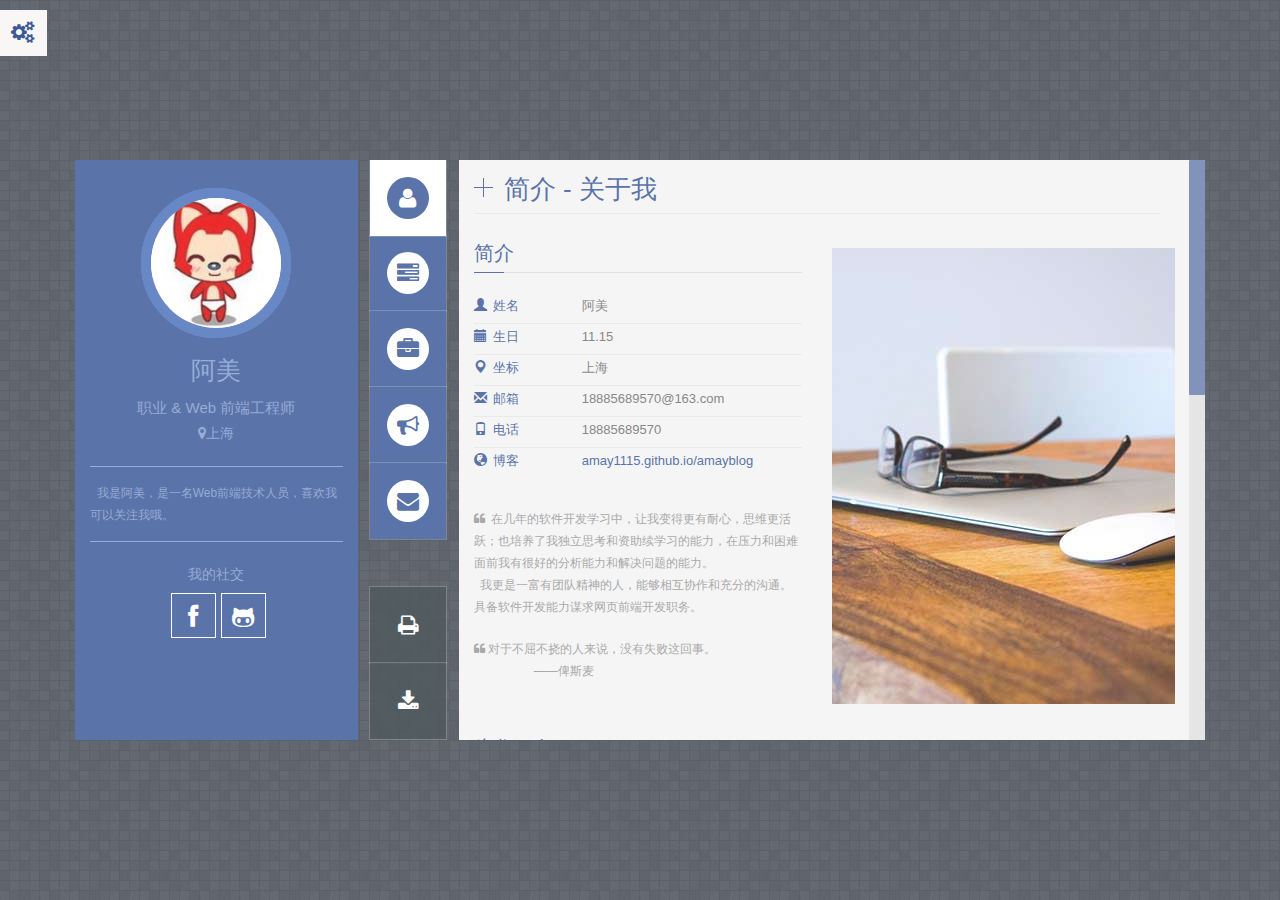
==== page-builder-2.html @ fb1d2859 "mm" ====
<!DOCTYPE html>
<!--[if lt IE 7]>      <html class="no-js lt-ie9 lt-ie8 lt-ie7"> <![endif]-->
<!--[if IE 7]>         <html class="no-js lt-ie9 lt-ie8"> <![endif]-->
<!--[if IE 8]>         <html class="no-js lt-ie9"> <![endif]-->
<!--[if gt IE 8]><!--> <html class="no-js"> <!--<![endif]-->
<head>

  <title>amay个人博客</title>
  <meta name="keywords" content="" />
  <meta name="description" content="个人博客" />
  <meta http-equiv="content-type" content="text/html; charset=utf-8"/>
  <meta http-equiv="X-UA-Compatible" content="IE=edge,chrome=1">
  <meta name="viewport" content="width=device-width, initial-scale=1, maximum-scale=1"/>
  
  <link  rel="stylesheet" type="text/css" href="css/bootstrap.min.css" />
  <link rel="stylesheet" type="text/css" href="css/font-awesome.min.css" />
  <link rel="stylesheet" type="text/css" href="css/animate.min.css" />
  <link rel="stylesheet" type="text/css" href="css/jquery.mCustomScrollbar.css" />
  <link rel="stylesheet" type="text/css" href="css/colors/DarkBlue.css" id="colors-style" />
  <link rel="stylesheet" type="text/css" href="css/switcher.css" />
  <link rel="stylesheet" type="text/css" href="css/main.css" />
  <link rel="stylesheet" type="text/css" href="css/prettyPhoto.css"/> 
 <!-- <link href='http://fonts.useso.com/css?family=Lato:300,400' rel='stylesheet' type='text/css'>-->
  <!--<link rel="shortcut icon" type="image/x-icon" href="images/favicon/favicon.ico">-->
        <!--[if IE 7]>
                <link rel="stylesheet" type="text/css" href="css/icons/font-awesome-ie7.min.css"/>
        <![endif]-->

        <style>

            @media only screen and (max-width : 1200px){
                .resp-vtabs ul.resp-tabs-list {
                    margin-left: 0 !important;
                }
            }

            @media only screen and (max-width : 991px){
                .resp-vtabs .resp-tabs-container {
                    margin-left: 13px;
                }
            }
			
			 @media only screen and (min-width : 800px) and (max-width : 991px){
                .resp-vtabs .resp-tabs-container {
					width:89%;
                }
            }

            @media only screen and (max-width : 800px){

                .widget-profil {
                    float: none !important;
                }
				.resp-vtabs .resp-tabs-container {
					width:100%;
                }
            }

            .widget-profil {
                float: left;
            }

            .resp-vtabs ul.resp-tabs-list {
                margin-left: 12px;
            }


        </style>

    </head>

    <body>

        <!--[if lt IE 7]>
                <p class="browsehappy">You are using an <strong>outdated</strong> browser. Please <a href="http://browsehappy.com/">upgrade your browser</a> to improve your experience.</p>
        <![endif]-->

        <!-- Laoding page -->
        <div id="preloader"><div id="spinner"></div></div>



        <!-- .slideshow -->
        <ul class="cb-slideshow" id="cb_slideshow" style="display:none">
            <li><span>Image 01</span><div></div></li>
            <li><span>Image 02</span><div></div></li>
            <li><span>Image 03</span><div></div></li>
            <li><span>Image 04</span><div></div></li>
            <li><span>Image 05</span><div></div></li>
            <li><span>Image 06</span><div></div></li>
        </ul> 
        <!-- /.slideshow --> 

        <!-- .wrapper --> 
        <div class="wrapper">

            <!--- .Content --> 
            <section class="tab-content">
                <div class="container">

                    <div class="row">

                        <div class="col-md-12">

                            <div class="row">   

                                <div class="col-md-3 widget-profil">

                                    <div class="row">

    <!-- Profile Image -->
    <div class="col-lg-12 col-md-12 col-sm-3 col-xs-12 ">
    	 
		 
                                
         <div class="image-holder one" id="pic_prof_1" style="display:block">
        
                <img class="head-image up circle" src="images/head/up.jpg" width="150" height="150" alt="" />
                <img class="head-image up-left circle" src="images/head/upleft.jpg" width="150" height="150" alt="" />
                <img class="head-image left circle" src="images/head/left.jpg" width="150" height="150" alt="" />
                <img class="head-image down-left circle" src="images/head/downleft.jpg" width="150" height="150" alt="" />
                <img class="head-image down circle" src="images/head/down.jpg" width="150" height="150" alt="" />
                <img class="head-image down-right circle" src="images/head/downright.jpg" width="150" height="150" alt="" />
                <img class="head-image right circle" src="images/head/right.jpg" width="150" height="150" alt="" />
                <img class="head-image up-right circle" src="images/head/upright.jpg" width="150" height="150" alt="" />
                <img class="head-image front circle" src="images/head/front.jpg" width="150" height="150" alt="" />
                
        </div>
        
        <!-- style for simple image profile -->		
   		<div class="circle-img" id="pic_prof_2" style="display:none"></div>
       
    
    </div>
    <!-- End Profile Image -->
  
    <div class="col-lg-12 col-md-12 col-sm-9 col-xs-12">
    
    
        <!-- Profile info -->
        <div id="profile_info">
            <h1 id="name" class="transition-02">阿美</h1>
            <h4 class="line">职业 &amp; Web 前端工程师</h4>
            <h6><span class="fa fa-map-marker"></span>上海</h6>
        </div>
        <!-- End Profile info -->  
    	
        
        <!-- Profile Description -->
        <div id="profile_desc">
            <p>
                &nbsp;&nbsp;我是阿美，是一名Web前端技术人员，喜欢我可以关注我哦。
            </p>
        </div>
        <!-- End Profile Description -->  
    	
        
        <!-- Name -->
         <div id="profile_social">
            <h6>我的社交</h6>
            <div class="t-center">
                <a href="#"><i class="fa fa-facebook"></i></a>
                <a href="https://github.com/Amay1115
    "><i class="fa fa-github-alt"></i></a>
            </div>
            <div class="clear"></div>
        </div>
        <!-- End Name -->  
      
    
    
    </div>
  
  </div>
</div>

<div class="col-md-9 flexy_content" style="padding-left: 0;padding-right: 0;">

    <!-- verticalTab menu -->
    <div id="verticalTab">
        
        <ul class="resp-tabs-list">
            <li class="tabs-profile hi-icon-wrap hi-icon-effect-5 hi-icon-effect-5a profile" data-tab-name="profile">           
                <span class="tite-list">关于我</span>
                <i class="fa fa-user icon_menu icon_menu_active"></i>
            </li>

            <li class="tabs-resume hi-icon-wrap hi-icon-effect-5 hi-icon-effect-5a" data-tab-name="resume"> 
                <span class="tite-list">简历</span>
                <i class="fa fa-tasks icon_menu"></i>
            </li>

            <li class="tabs-portfolio hi-icon-wrap hi-icon-effect-5 hi-icon-effect-5a" data-tab-name="portfolio"> 
                <span class="tite-list">作品集</span>
                <i class="fa fa-briefcase icon_menu"></i>
            </li>

            <li class="tabs-blog hi-icon-wrap hi-icon-effect-5 hi-icon-effect-5a" data-tab-name="blog">
                <span class="tite-list">博客</span>
                <i class="fa fa-bullhorn icon_menu"></i>
            </li>

            <li class="tabs-contact hi-icon-wrap hi-icon-effect-5 hi-icon-effect-5a" data-tab-name="contact" style="margin-bottom: 48px !important;"> 
                <span class="tite-list">联系我</span>
                <i class="fa fa-envelope icon_menu"></i> 
            </li>

            <a href="#" id="print"><i class="fa fa-print icon_print"></i> </a>
            <a href="#" id="downlowd"><i class="fa fa-download icon_print"></i> </a>
        </ul>
        <!-- /resp-tabs-list -->

         
         <!-- resp-tabs-container --> 
        <div class="resp-tabs-container">

            <!-- profile -->
            <div id="profile" class="content_2">
                <!-- .title -->
                <h1 class="h-bloc">简介 - 关于我</h1>

                <div class="row top-p">
                    <div class="col-md-6 profile-l">
                        
                        <!--About me-->
                        <div class="title_content">
                            <div class="text_content">简介</div>
                            <div class="clear"></div>
                        </div>

                           <ul class="about">

                            <li>
                                <i class="glyphicon glyphicon-user"></i>
                                <label>姓名</label>
                                <span class="value">阿美</span>
                                <div class="clear"></div>
                            </li>

                            <li>
                                <i class="glyphicon glyphicon-calendar"></i>
                                <label>生日</label>
                                <span class="value">11.15</span>
                                <div class="clear"></div>
                            </li>

                            <li> 
                                <i class="glyphicon glyphicon-map-marker"></i>
                                <label>坐标</label>
                                <span class="value">上海</span>
                                <div class="clear"></div>
                            </li>

                            <li>
                                <i class="glyphicon glyphicon-envelope"></i>
                                <label>邮箱</label>
                                <span class="value">18885689570@163.com</span>
                                <div class="clear"></div>
                            </li>

                            <li>
                                <i class="glyphicon glyphicon-phone"></i>
                                <label>电话</label>
                                <span class="value">18885689570</span>
                                <div class="clear"></div>
                            </li>

                            <li>
                                <i class="glyphicon glyphicon-globe"></i>
                                <label>博客</label>
                                <span class="value"><a href="https://amay1115.github.io/amayblog/" target="_blank">amay1115.github.io/amayblog</a></span>
                                <div class="clear"></div>
                            </li>

                        </ul>


                        <p style="margin-bottom:20px">
                            <i class="fa fa-quote-left"></i>       
                          &nbsp;在几年的软件开发学习中，让我变得更有耐心，思维更活跃；也培养了我独立思考和资助续学习的能力，在压力和困难面前我有很好的分析能力和解决问题的能力。<br/>&nbsp;&nbsp;我更是一富有团队精神的人，能够相互协作和充分的沟通。具备软件开发能力谋求网页前端开发职务。
                        </p>
                        
                         <p style="margin-bottom:20px">
                            <i class="fa fa-quote-left"></i>       
                            对于不屈不挠的人来说，没有失败这回事。<br/>
                            &nbsp;&nbsp;&nbsp;&nbsp;&nbsp;&nbsp;&nbsp;&nbsp;&nbsp;&nbsp;&nbsp;&nbsp;&nbsp;&nbsp;&nbsp;&nbsp;&nbsp;&nbsp;——俾斯麦

                        </p>

                    </div>
                    <!-- End left-wrap -->

                    <div class="col-md-6 profile-r">

                        <div class="cycle-slideshow">
                            <img src="images/img-profile/about_1.jpg" alt="" />
                            <img src="images/img-profile/about_2.png" alt="" />
                            <img src="images/img-profile/about_3.png" alt="" />
                        </div>

                    </div>

    </div>
    <div class="clear"></div>


    <div class="row" id="services">
        <div class="col-md-12">
            <div class="title_content">
                <div class="text_content">为您服务</div>
                <div class="clear"></div>
            </div>
    
    
            <div class="col-md-4 pack-service">
                <div class="service">
                    <div class="service-icon"><i class="fa fa-tag"></i></div>
                    <div class="service-detail">
                        <h6>网站建设</h6>
                        <p>如果你有这方面的需求，可以联系我做外包，包括以下方面：<br/>网站制作<br/>根据需求，对网站前端进行修改和优化，或者响应式处理<br/>企业网站建设及二次开发
                        <br/>对于网站建设项目，我也有一些同行朋友可以推荐，欢迎咨询</p>
                    </div>
                </div>
            </div>
            <div class="col-md-4 pack-service">
                <div class="service">
                    <div class="service-icon"><i class="fa fa-cogs"></i></div>
                    <div class="service-detail">
                        <h6>平面设计</h6>
                        <p>如果你有这方面的需求，可以联系我做外包，包括以下方面：
                            <br/>创意、构图、色彩<br/>海报设计、标志设计、VI设计、包装设计、书籍设计、网页设计、界面设计、字体设计等
                            <br/>对于平面设计，我也有一些同行朋友可以推荐，欢迎咨询</p>
                        </p>
                    </div>
                </div>
            </div>
            <div class="col-md-4 pack-service">
                <div class="service">
                    <div class="service-icon"><i class="fa fa-arrows-alt"></i></div>
                    <div class="service-detail">
                        <h6>UI设计</h6>
                        <p>如果你有这方面的需求，可以联系我做外包，包括以下方面：
                            <br/>简单的WEB端界面交互设计
                            <br/>这个只会一点啦，但是
                            <br/>对于UI设计，我也有一些同行朋友可以推荐，欢迎咨询
                        </p>
                    </div>
                </div>
            </div>
         </div> 
    </div><!-- End Services -->


    <div class="clear"></div>
    <div class="border-list"></div>
	
    <div class="row">
       <div class="col-md-12">
        <div class="bottom-p">
            <div class="title_content">
                <div class="text_content">我的开发之路</div>
                <div class="clear"></div>
            </div>
    
            <div class="panel-group" id="accordion">
                <div class="panel panel-default">
                    <div class="panel-heading">
                        <h4 class="panel-title">
                            <a data-toggle="collapse" data-parent="#accordion" href="#collapseOne" class="collapse_tabs">
                                经验总结 
                                <i class="glyphicon glyphicon-chevron-up" style="float: right;font-size: 13px;"></i>
                            </a>
                        </h4>
                    </div>
                    <div id="collapseOne" class="panel-collapse collapse in">
                        <div class="panel-body">
                            <i class="fa fa-quote-left"></i> &nbsp;1、学历。“学历代表过去、能力代表现在、学习力代表未来。”其实这是一个来自国外教育领域的一个研究果。相信工作过几年、十几年的朋友对这个道理有些体会吧。但我相信这一点也很重要：“重要的道理明白太晚将抱憾终生！”<br/>
                            &nbsp;&nbsp;2、看书。书籍是人类进步的阶梯，对软件开发人员尤其如此。书籍是学习知识的最有效途径，不要过多地指望在工作中能遇到“世外高人”，并不厌其烦地教你。对于花钱买书，我个人经验是：千万别买国内那帮人出的书！我买的那些家伙出的书，!%全部后悔了，无一本例外。更气愤的是，这些书在二手市场的地摊上都很难卖掉。“拥有书籍并不表示拥有知识；拥有知识并不表示拥有技能；拥有技能并不表示拥有文化；拥有文化并不表示拥有智慧。”只有将书本变成的自己智慧，才算是真正拥有了它。<br/>
                            &nbsp;&nbsp;3、注意细节。刚开始工作的时候老是喜欢用拼音命名，觉得很方便，直到有一天我的项目出错了，我才意识到不规范命名的后果由多严重。后来老大告诉我，不要小看这些细节，虽然都是习惯，为什么不养成一个好的习惯呢。这个就不举例子了，相信前端人员能懂得。
                        </div>
                    </div>
                </div>
             
            </div>
    
        </div>
       </div>
    </div>
    <div class="clear"></div>
</div>
<!-- End .profile -->

<!-- .resume -->
<div id="resume" class="content_2">
    <!-- .title -->
    <h1 class="h-bloc">简历 - 个人信息</h1> 

    <div class="row">

        <!-- .resume-right -->
        <div class="col-md-6">

            <!-- .title_content -->
            <div class="title_content" style="float: none;">
                <div class="text_content">设计技能</div>
                <div class="clear"></div>
            </div>
            <!-- /.title_content -->
            
            <div class="skills">
                <!-- .skillbar -->
                <div class="skillbar clearfix" data-percent="95%">
                    <div class="skillbar-title"><span>Photoshop</span></div>
                    <div class="skillbar-bar"></div>
                    <div class="skill-bar-percent">95%</div>
                </div>
        
                <!-- /.skillbar -->
                
                <!-- .skillbar -->
                <div class="skillbar clearfix" data-percent="50%">
                    <div class="skillbar-title"><span>Illustrateur</span></div>
                    <div class="skillbar-bar"></div>
                    <div class="skill-bar-percent">50%</div>
                </div>
                <!-- /.skillbar -->
                
                <!-- .skillbar -->
                <div class="skillbar clearfix" data-percent="65%">
                    <div class="skillbar-title"><span>Indesign</span></div>
                    <div class="skillbar-bar"></div>
                    <div class="skill-bar-percent">65%</div>
                </div>
                <!-- /.skillbar -->
                
                <!-- .skillbar -->
                <div class="skillbar clearfix" data-percent="35%">
                    <div class="skillbar-title"><span>Flash</span></div>
                    <div class="skillbar-bar"></div>
                    <div class="skill-bar-percent">35%</div>
                </div>
                <!-- /.skillbar -->
            </div>
            
            
            <!-- .title_content -->
            <div class="title_content" style="float: none;">
                <div class="text_content">编程技能</div>
                <div class="clear"></div>
            </div>
            <!-- /.title_content -->
            
            <div class="skills">
                <!-- .skillbar -->
                <div class="skillbar clearfix" data-percent="85%">
                    <div class="skillbar-title"><span>html+css</span></div>
                    <div class="skillbar-bar"></div>
                    <div class="skill-bar-percent">85%</div>
                </div>
                <!-- /.skillbar -->
                
                <!-- .skillbar -->
                <div class="skillbar clearfix" data-percent="55%">
                    <div class="skillbar-title"><span>js+jq+ajax</span></div>
                    <div class="skillbar-bar"></div>
                    <div class="skill-bar-percent">55%</div>
                </div>
                <!-- /.skillbar -->
                
                <!-- .skillbar -->
                <div class="skillbar clearfix" data-percent="60%">
                    <div class="skillbar-title"><span>html5+css3</span></div>
                    <div class="skillbar-bar"></div>
                    <div class="skill-bar-percent">60%</div>
                </div>
                <!-- /.skillbar -->
                
                 <!-- .skillbar -->
                <div class="skillbar clearfix" data-percent="35%">
                    <div class="skillbar-title"><span>angularjs</span></div>
                    <div class="skillbar-bar"></div>
                    <div class="skill-bar-percent">35%</div>
                </div>
                <!-- /.skillbar --> 
                
                <!-- .skillbar -->
                <div class="skillbar clearfix" data-percent="35%">
                    <div class="skillbar-title"><span>bootstrap</span></div>
                    <div class="skillbar-bar"></div>
                    <div class="skill-bar-percent">35%</div>
                </div>
                <!-- /.skillbar --> 
                
                <!-- .skillbar -->
                <div class="skillbar clearfix" data-percent="35%">
                    <div class="skillbar-title"><span>jquery mobile</span></div>
                    <div class="skillbar-bar"></div>
                    <div class="skill-bar-percent">35%</div>
                </div>
                <!-- /.skillbar --> 
            </div>
            
             
            <!-- .title_content -->
            <div class="title_content" style="float: none;">
                <div class="text_content">办公技能</div>
                <div class="clear"></div>
            </div>
            <!-- /.title_content -->
                
            <div class="skills">       
                <!-- .skillbar -->
                <div class="skillbar clearfix" data-percent="85%">
                    <div class="skillbar-title"><span>MS Excel</span></div>
                    <div class="skillbar-bar"></div>
                    <div class="skill-bar-percent">85%</div>
                </div>
                <!-- /.skillbar -->
                
                <!-- .skillbar -->
                <div class="skillbar clearfix " data-percent="95%">
                    <div class="skillbar-title"><span>MS Word</span></div>
                    <div class="skillbar-bar"></div>
                    <div class="skill-bar-percent">95%</div>
                </div>
                <!-- /.skillbar -->
                
                <!-- .skillbar -->
                <div class="skillbar clearfix " data-percent="60%">
                    <div class="skillbar-title"><span>Powerpoint</span></div>
                    <div class="skillbar-bar"></div>
                    <div class="skill-bar-percent">60%</div>
                </div>
                <!-- /.skillbar -->
                
                <!-- .skillbar -->
                <div class="skillbar clearfix " data-percent="40%">
                    <div class="skillbar-title"><span>SharePoint</span></div>
                    <div class="skillbar-bar"></div>
                    <div class="skill-bar-percent">40%</div>
                </div>
                <!-- /.skillbar -->   
            </div>
            
            
            <!-- .title_content -->
            <div class="title_content" style="float: none;">
                <div class="text_content">兴趣爱好</div>
                <div class="clear"></div>
            </div>
            <!-- /.title_content -->
            
            <div class="skills">
                <!-- .skillbar -->
                <div class="skillbar clearfix" data-percent="60%">
                    <div class="skillbar-title"><span>Music</span></div>
                    <div class="skillbar-bar"></div>
                    <div class="skill-bar-percent">60%</div>
                </div>
                <!-- /.skillbar -->
                
                <!-- .skillbar -->
                <div class="skillbar clearfix " data-percent="95%">
                    <div class="skillbar-title"><span>Sport</span></div>
                    <div class="skillbar-bar"></div>
                    <div class="skill-bar-percent">95%</div>
                </div>
                <!-- /.skillbar -->
                
                <!-- .skillbar -->
                <div class="skillbar clearfix " data-percent="85%">
                    <div class="skillbar-title"><span>Reading</span></div>
                    <div class="skillbar-bar"></div>
                    <div class="skill-bar-percent">85%</div>
                </div>
                <!-- /.skillbar -->
                
                <!-- .skillbar -->
                <div class="skillbar clearfix " data-percent="70%">
                    <div class="skillbar-title"><span>Travelling</span></div>
                    <div class="skillbar-bar"></div>
                    <div class="skill-bar-percent">70%</div>
                </div>
                <!-- /.skillbar -->
            </div>
            
            
            <!-- .title_content -->
            <div class="title_content" style="float: none;">
                <div class="text_content">语言技能</div>
                <div class="clear"></div>
            </div>
            <!-- /.title_content -->
            
            <div class="skills">
                <!-- .skillbar -->
                <div class="skillbar clearfix" data-percent="35%">
                    <div class="skillbar-title"><span>English</span></div>
                    <div class="skillbar-bar"></div>
                    <div class="skill-bar-percent">35%</div>
                </div>
                <!-- /.skillbar -->
            </div>
            
            
            <!-- .title_content -->
            <div class="title_content" style="float: none;">
                <div class="text_content">我的简历</div>
                <div class="clear"></div>
            </div>
            <!-- /.title_content -->
            
            <!-- .download_resume -->
            <a class="download" style="margin:0;float: left;" href="#">
                <span data-hover="下载我的简历"><i class="glyphicon glyphicon-download-alt"></i> 下载我的简历</span>
            </a>
            <!-- /.download_resume -->

    </div>
    <!-- /.resume-right -->
     
     
     
     <!-- .resume-left -->

    <div class="col-md-6 resume-left">    
        <!-- .title_content -->
        <div class="title_content" style="margin-bottom:5px">
            <div class="text_content">经验</div>
            <div class="clear"></div>
        </div>
        <!-- /.title_content -->
        
        <!-- .attributes -->
        <ul class="attributes">
            <li class="first">
                <h5>Web前端开发 <span class="duration"><i class="fa fa-calendar color"></i> 2015.1 - 2016.3</span></h5>
                <h6><span class="fa fa-briefcase"></span><a href="http://www.ycczxy.com/"> 重庆优纯旅游</a></h6>
                <p>主要负责网页的设计与开发，并在公司期间建立工作小组，加快了公司项目的进程，为公司创造了不错的业绩。</p>
            </li>
            <li>
                <h5>Web前端开发<span class="duration"><i class="fa fa-calendar color"></i> 2016.3 -   至今</span></h5>
                <h6><span class="fa fa-briefcase"></span> <a href="www.effice.com">爱办公</a></h6>
                <p>爱办公是易勤旗下公司，主要自主研发、制造运营、空间规划、销售服务为一体，打造用户体验一流的办公形态产品，用户体验设计和办公空间规划<br/>主要负责网站前端开发以及代码迭代</p>
            </li>

        </ul>
        <!-- /.attributes -->
        <br>
        
        <!-- .title_content -->
        <!--<div class="title_content">
            <div class="text_content">教育</div>
            <div class="clear"></div>
        </div>-->
        <!-- /.title_content -->
        
        <!-- .attributes -->
        <!--<ul class="attributes">
            <li class="first">
                <h5>本科 <span class="duration"><i class="fa fa-calendar color"></i> 2011 - 2013</span></h5>
                <h6><span class="fa fa-book"></span> 重庆</h6>
                <p>、</p>
            </li>
        </ul>-->
        <!-- /.attributes -->
        <br>  
        
        
          <!-- .title_content -->
        <div class="title_content">
            <div class="text_content">其他</div>
            <div class="clear"></div>
        </div>
        <!-- /.title_content -->
        
        <!-- .attributes -->
        <!--<ul class="attributes">
            <li class="first">
                <h5>Graphic &amp; Art Direction <span class="duration"><i class="fa fa-calendar color"></i> 2013 - 2014</span></h5>
                <h6><span class="fa fa-trophy"></span> Name of Institute</h6>
                <p>Emi Phasellus congue auctor risuspon, eget males. Pellentes que un imperdiet, odio quis orn sollicitud. Sed vitae lectus elementum mauris.</p>
            </li>
            <li>
                <h5>Design &amp; Art Direction <span class="duration"><i class="fa fa-calendar color"></i> 2012 - 2013</span></h5>
                <h6><span class="fa fa-trophy"></span> Name of Institute</h6>
                <p>Emi Phasellus congue auctor risuspon, eget males. Pellentes que un imperdiet, odio quis orn sollicitud. Sed vitae lectus elementum mauris.</p>
            </li>
  
        </ul>-->
        <!-- /.attributes -->
        <br>  
        
    </div>
    <!-- /.resume-left -->
</div>

<div style="clear: both"></div>  
  
  
<!-- client reference -->
<div class="row">
    <div class="col-md-12">   
    
<div class="reference clearfix"> 
            
         <!-- .title_content -->
        <div class="title_content" style="margin-bottom:5px">
            <!-- <div class="text_content">Client reference</div> -->
            <div class="clear"></div>
        </div>
        <!-- /.title_content -->
        
        </div>
     </div>
       
     <div style="clear: both"></div>   
</div>

</div>
<!-- End .resume -->

<!-- .portfolio -->
<div id="portfolio" class="content_2">
    
    <!-- .title -->
    <h1 class="h-bloc">作品集 - 我的作品</h1>

    <!-- .container-portfolio -->
    <div class="container-portfolio">

        <!-- #filters -->
        <ul id="filters" class="clearfix">
            <li><span class="filter active" data-filter="catWeb catGraphic catMotion logo">全部</span></li>
            <!-- <li><span class="filter" data-filter="catWeb">网站制作</span></li>
            <li><span class="filter" data-filter="catGraphic">平面设计</span></li>
            <li><span class="filter" data-filter="catMotion">UI设计</span></li>
            <li><span class="filter" data-filter="logo">标识</span></li> -->
        </ul>
        <!-- /#filters -->

        <!-- #portfoliolist -->
        <div id="portfoliolist">

            <!-- .portfolio -->
            <div class="portfolio logo" data-cat="logo">    
                <!-- .portfolio-wrapper -->
                <div class="portfolio-wrapper">     
                    <a href="images/portfolio/1_1.png" rel="portfolio" title="在校时接的一些活">

                        <img src="images/portfolio/1.png" alt=""/>
                        <div class="label">
                            <div class="label-text">
                                <a class="text-title" href="#">茶</a>
                                <span class="text-category">2014.1-2014.3</span>
                                
                            </div>
                            <div class="label-bg"></div>
                        </div>
                    </a>
                </div>
                <!-- /.portfolio-wrapper -->
            </div>      
            <!-- /.portfolio -->



            <!-- .portfolio -->
            <div class="portfolio catWeb" data-cat="catWeb">
                <!-- .portfolio-wrapper -->
                <div class="portfolio-wrapper">         
                    <a href="images/portfolio/2_1.jpg" rel="portfolio" title="中国文化之旅">
                        <img src="images/portfolio/2.jpg" alt="Sonor's Design" />
                        <div class="label">
                            <div class="label-text">
                                <a class="text-title" href="https://amay1115.github.io/culture/">中国文化之旅</a>
                                <span class="text-category">2014.3-2014.3</span>
                            </div>
                            <div class="label-bg"></div>
                        </div>
                    </a>
                </div>
                <!-- /.portfolio-wrapper -->
            </div>              
            <!-- /.portfolio -->

            <!-- .portfolio -->
            <div class="portfolio catWeb" data-cat="catWeb">
                <!-- .portfolio-wrapper -->
                <div class="portfolio-wrapper">         
                    <a href="images/portfolio/4_1.png" rel="portfolio" title="人力资源">
                        <img src="images/portfolio/4.png" alt="Sonor's Design" />
                        <div class="label">
                            <div class="label-text">
                                <a class="text-title" href="https://amay1115.github.io/huixiepc/
">人力资源</a>
                                <span class="text-category">2014.8-2015.1</span>
                            </div>
                            <div class="label-bg"></div>
                        </div>
                    </a>
                </div>
                <!-- /.portfolio-wrapper -->
            </div>              
            <!-- /.portfolio -->
            
            <!-- .portfolio -->
            <div class="portfolio catWeb" data-cat="catWeb">
                <!-- .portfolio-wrapper -->
                <div class="portfolio-wrapper">         
                    <a href="images/portfolio/3.png" rel="portfolio" title="重庆优纯旅游">
                        <img src="images/portfolio/3_1.png" alt="Sonor's Design" />
                        <div class="label">
                            <div class="label-text">
                                <a class="text-title" href="http://www.ycczxy.com/">优纯旅游</a>
                                <span class="text-category">2015.1-2016.3</span>
                            </div>
                            <div class="label-bg"></div>
                        </div>
                    </a>
                </div>
                <!-- /.portfolio-wrapper -->
            </div>              
            <!-- /.portfolio -->

            
            
            <!-- .portfolio -->
            <div class="portfolio catWeb" data-cat="catWeb">
                <!-- .portfolio-wrapper -->
                <div class="portfolio-wrapper">         
                    <a href="images/portfolio/5_1.gif" rel="portfolio" title="404动画">
                        <img src="images/portfolio/5.png" alt="Sonor's Design" />
                        <div class="label">
                            <div class="label-text">
                                <a class="text-title" href="http://www.17sucai.com/pins/demoshow/19370">404动画</a>
                                <span class="text-category">2016.3</span>
                            </div>
                            <div class="label-bg"></div>
                        </div>
                    </a>
                </div>
                <!-- /.portfolio-wrapper -->
            </div>              
            <!-- /.portfolio -->

            <!-- .portfolio -->
            <div class="portfolio catWeb" data-cat="catWeb">
                <!-- .portfolio-wrapper -->
                <div class="portfolio-wrapper">         
                    <a href="images/portfolio/6_1.png" rel="portfolio" title="404动画">
                        <img src="images/portfolio/6.png" alt="Sonor's Design" />
                        <div class="label">
                            <div class="label-text">
                                <a class="text-title" href="www.effice.com">爱办公</a>
                                <span class="text-category">2016.3-2016.10</span>
                            </div>
                            <div class="label-bg"></div>
                        </div>
                    </a>
                </div>
                <!-- /.portfolio-wrapper -->
            </div>              
            <!-- /.portfolio -->

            <div class="clear"></div>

        </div>
        <!-- #portfoliolist -->
    </div>
    <!-- /.container-portfolio -->
</div>
<!-- End .portfolio -->

<!-- .blog -->
<div id="blog" class="content_2">
    <h1 class="h-bloc">博客 - 快节奏慢生活</h1><br> 

        <div class="col-md-12">
            <div class="row">

                <!-- Page Blog -->
                <div class="col-md-12" id="blog_page">
                    <!-- start Page Blog -->
                    <section id="blog-page">

                        <!-- Post 1 --> 
                        <article id="post-1" class="blog-article">                    

                            <div class="col-md-12">

                                <div class="row">

                                    <div class="col-md-12 post_media">
                                        <div class="post-format-icon">
                                            <a href="#" class="item-date"><span class="fa fa-picture-o"></span></a>
                                        </div>
                                        <div class="media">
                                            <div class="he-wrap tpl2">
                                                <div id="carousel-1" class="carousel slide" data-ride="carousel">

                                                    <ol class="carousel-indicators">
                                                        <li data-target="#carousel-1" data-slide-to="0" class="active"></li>
                                                        <li data-target="#carousel-1" data-slide-to="1"></li>
                                                        <li data-target="#carousel-1" data-slide-to="2"></li>
                                                    </ol>

                                                    <div class="carousel-inner">

                                                        <div class="item active">
                                                            <img src="images/blog/blog-1.jpg" alt="" />
                                                            <div class="carousel-caption">
                                                                <h4>优雅，是一种岁月</h4>
                                                                <p>优雅的人，不会因为一点小事而大发雷霆，也不会对轻易对别人表现出厌恶的表情，更不会对弱者送上冷漠的表情，他们懂得尊重，和倾听，学会管理好自己的情绪，脸上带着微笑，欣赏带着阳光。一个优雅的人，一定是善良的，他们的心，如兰一样清香，优雅，是岁月沉淀下来的一种馨香。</p>
                                                            </div>
                                                        </div>


                                                        <div class="item">
                                                            <img src="images/blog/blog-2.jpg" alt="" />
                                                            <div class="carousel-caption">
                                                                <h4>笑看风雨</h4>
                                                                <p>半醉半醒日复日，花开花落年复年，珍惜瞬息万变的每一时刻，珍惜稍纵即逝的每一点情感，“让自己拥有一份淡淡的情愫，淡出一份情真意切的真情来，淡出一份坦然宁静的心境来，淡出一份淡泊名利的境界来，淡出一份绵延悠长的爱意来，淡出一份悠然自得生活来。”</p>
                                                            </div>
                                                        </div>

                                                        <div class="item">
                                                            <img src="images/blog/blog-3.jpg" alt="" />
                                                            <div class="carousel-caption">
                                                                <h4>淡然人生</h4>
                                                                <p>倚楼听风雨，淡看江湖路，这水与火相容的一个“淡”字，注定了不温不火是人生的一种至善至美的最高境界。心不动则不妄动，无欲而刚，淡泊方以明志，宁静才可致远，得失随缘，心无增减，从容而不急趋，自如而不窘迫，审慎而不狂躁，恬淡而不平庸。为人低调，做事高调，遇事潇洒，看世糊涂，懂得尊重，学会放弃，珍惜人生，尽职尽责。</p>
                                                            </div>
                                                        </div>

                                                    </div>

                                                    <a class="left carousel-control" href="#carousel-1" data-slide="prev">
                                                        <span class="glyphicon glyphicon-chevron-left"></span>
                                                    </a>

                                                    <a class="right carousel-control" href="#carousel-1" data-slide="next">
                                                        <span class="glyphicon glyphicon-chevron-right"></span>
                                                    </a>

                                                </div>
                                            </div>

                                        </div>
                                    </div>
                                </div>

                                <div class="row">
                                    <div class="col-md-12 post_content">
                                        <div class="content post_format_standart">
                                            <div class="top_c ">

                                                <div class="title_content">
                                                    <div class="text_content"><a href="#post-1" class="read_more">优雅，是一种岁月</a></div>
                                                    <div class="clear"></div>
                                                </div>

                                                <ul class="info">
                                                    <li><i class="glyphicon glyphicon-comment"></i> 2 评论</li>
                                                    <li><i class="glyphicon glyphicon-time"></i>2016.10.27</li>
                                                    <li><i class="glyphicon glyphicon-user"></i> mm</li>
                                                    <li><i class="glyphicon glyphicon-tag"></i> 优雅，岁月，淡然</li>
                                                </ul>

                                                <div class="blog-content">
                                                    <p><i class="fa fa-quote-left"></i> 优雅，是一种岁月，它是历经生命种种而呈现出的一种淡若不惊，褪去了少时的稚嫩，而呈现出的一种成熟的韵味。一个优雅的人，一定有着独特的魅力，和饱满的，恬淡而丰盈的灵魂。生活多了一份阳光，少了一些阴霾，懂得了一步一个脚印的踏实和安稳。在简单的外表下，少了浮华，多了一份厚重。一个优雅的人，定是一个大气而宽容的人，在这个浮躁的社会中，如一抹清风，让人心旷神怡，因为心中有山水，在何时何地，都会呈现出清秀的容颜，优雅而迷人的风采...</p></div>
                                            </div>
                                        </div>  

                                        <a href="#post-1" class="read_m pull-right">Read More <i class='glyphicon glyphicon-chevron-right'></i></a>

                                    </div>
                                </div>

                            </div>
                        </article>
                        <!-- End Post 1 -->

                        <div class="clear"></div>

                        <!-- Post 2 -->
                        <article id="post-2" class="blog-article">                    

                            <div class="col-md-12">

                                <div class="row">

                                    <div class="col-md-12 post_media">

                                        <div class="post-format-icon">
                                            <a href="#" class="item-date"><span class="fa fa-pencil"></span></a>
                                        </div>

                                    </div>
                                </div>

                                <div class="row">
                                    <div class="col-md-12 post_content">
                                        <div class="content post_format_standart">
                                            <div class="top_c ">

                                                <div class="title_content">
                                                    <div class="text_content"><a href="#post-2" class="read_more">浅谈web前端开发</a></div>
                                                    <div class="clear"></div>
                                                </div>

                                                <ul class="info">
                                                    <li><i class="glyphicon glyphicon-comment"></i> 2 评论</li>
                                                    <li><i class="glyphicon glyphicon-time"></i> 2016.10.28</li>
                                                    <li><i class="glyphicon glyphicon-user"></i> 地瓜</li>
                                                    <li><i class="glyphicon glyphicon-tag"></i> php, web design</li>
                                                </ul>

                                                <div class="blog-content">
                                                    <p><i class="fa fa-quote-left"></i> 有部分同学和朋友问到过我相关问题，利用周末我就浅浅地谈谈我对web前端开发的理解和体会，只能浅浅谈谈，高手请自动跳过本篇文章。毕竟我现在经验并不是很足，连工程师都算不上，更不用说大牛了。今天也不谈技术，技术很多人比我掌握得更好，也大同小异，但是每个人的理解体会是不一样的。</p></div>
                                            </div>
                                        </div>  

                                        <a href="#post-2" class="read_m pull-right">Read More <i class='glyphicon glyphicon-chevron-right'></i></a>

                                    </div>
                                </div>

                            </div>
                        </article>
                        <!-- End Post 2 -->

                        <div class="clear"></div>

                        <!-- Post 3 -->
                        <article id="post-3" class="blog-article">                    

                            <div class="col-md-12">

                                <div class="row">

                                    <div class="col-md-12 post_media">

                                        <div class="post-format-icon">
                                            <a href="#" class="item-date"><span class="fa fa-picture-o"></span></a>
                                        </div>

                                        <div class="media">
                                            <div class="he-wrap tpl2">
                                                <img src="images/blog/blog-4.jpg" class="img-hover" alt="" />
                                            </div>

                                        </div>
                                    </div>
                                </div>

                                <div class="row">
                                    <div class="col-md-12 post_content">
                                        <div class="content post_format_standart">
                                            <div class="top_c ">

                                                <div class="title_content">
                                                    <div class="text_content"><a href="#post-3" class="read_more">浅谈PHP发展前景及就业</a></div>
                                                    <div class="clear"></div>
                                                </div>

                                                <ul class="info">
                                                    <li><i class="glyphicon glyphicon-comment"></i> 2 评论</li>
                                                    <li><i class="glyphicon glyphicon-time"></i> 2016.10.28</li>
                                                    <li><i class="glyphicon glyphicon-user"></i> 余生</li>
                                                    <li><i class="glyphicon glyphicon-tag"></i> php, web design</li>
                                                </ul>

                                                <div class="blog-content">
                                                    <p><i class="fa fa-quote-left"></i> PHP发展前景好吗?这是很多想要学习PHP开发的朋友所关注的
                                                    问题。有的人会说：“IT一直以来都是PHP和.net的天下，PHP发
                                                    展前景远没有这两个好。”</p>
                                                </div>
                                            </div>
                                        </div>  

                                        <a href="#post-3" class="read_m pull-right">Read More <i class='glyphicon glyphicon-chevron-right'></i></a>

                                    </div>
                                </div>

                            </div>
                        </article>

                        <!-- End Post 3 -->

                    </section>

                    <!-- End Page Blog -->



            <!-- Page Blog - Post 1 -->
            <section id="post-1-page" class="content-post" style="display: none">
                <div class="row inner">

                    <div class="col-md-12" style="width: 100%;-webkit-box-sizing: border-box;-moz-box-sizing: border-box;box-sizing: border-box;float: left;background: rgba(255, 255, 255, 0.8);padding-bottom: 15px;padding-top: 15px;">

                        <article class="postPage">

                            <div class="col-md-12 post_media">
                                <div class="post-format-icon">
                                    <a href="#" class="item-date"><span class="fa fa-picture-o"></span></a>
                                </div>
                                <div class="media">
                                    <div class="he-wrap tpl2">
                                        <div id="carousel-2" class="carousel slide" data-ride="carousel">

                                            <ol class="carousel-indicators">
                                                <li data-target="#carousel-2" data-slide-to="0" class="active"></li>
                                                <li data-target="#carousel-2" data-slide-to="1"></li>
                                                <li data-target="#carousel-2" data-slide-to="2"></li>
                                            </ol>

                                            <div class="carousel-inner">

                                                <div class="item active">
                                                    <img src="images/blog/blog-1.jpg" alt="">
                                                    <div class="carousel-caption">
                                                        <h4>优雅，是一种岁月</h4>
                                                        <p>优雅的人，不会因为一点小事而大发雷霆，也不会对轻易对别人表现出厌恶的表情，更不会对弱者送上冷漠的表情，他们懂得尊重，和倾听，学会管理好自己的情绪，脸上带着微笑，欣赏带着阳光。一个优雅的人，一定是善良的，他们的心，如兰一样清香，优雅，是岁月沉淀下来的一种馨香。</p>
                                                    </div>
                                                </div>


                                                <div class="item">
                                                    <img src="images/blog/blog-2.jpg" alt="">
                                                    <div class="carousel-caption">
                                                        <h4>笑看风雨</h4>
                                                        <p>半醉半醒日复日，花开花落年复年，珍惜瞬息万变的每一时刻，珍惜稍纵即逝的每一点情感，“让自己拥有一份淡淡的情愫，淡出一份情真意切的真情来，淡出一份坦然宁静的心境来，淡出一份淡泊名利的境界来，淡出一份绵延悠长的爱意来，淡出一份悠然自得生活来。”</p>
                                                    </div>
                                                </div>

                                                <div class="item">
                                                    <img src="images/blog/blog-3.jpg" alt="">
                                                    <div class="carousel-caption">
                                                        <h4>淡然人生</h4>
                                                        <p>倚楼听风雨，淡看江湖路，这水与火相容的一个“淡”字，注定了不温不火是人生的一种至善至美的最高境界。心不动则不妄动，无欲而刚，淡泊方以明志，宁静才可致远，得失随缘，心无增减，从容而不急趋，自如而不窘迫，审慎而不狂躁，恬淡而不平庸。为人低调，做事高调，遇事潇洒，看世糊涂，懂得尊重，学会放弃，珍惜人生，尽职尽责。</p>
                                                    </div>
                                                </div>

                                            </div>

                                        </div>
                                    </div>

                                </div>
                            </div>


                            <div class="title_content">
                                <div class="text_content">Blog Post Gallery</div>
                                <div class="clear"></div>
                            </div>

                            <p class="caps">优雅，是一种岁月，它是历经生命种种而呈现出的一种淡若不惊，褪去了少时的稚嫩，而呈现出的一种成熟的韵味。一个优雅的人，一定有着独特的魅力，和饱满的，恬淡而丰盈的灵魂。生活多了一份阳光，少了一些阴霾，懂得了一步一个脚印的踏实和安稳。在简单的外表下，少了浮华，多了一份厚重。一个优雅的人，定是一个大气而宽容的人，在这个浮躁的社会中，如一抹清风，让人心旷神怡，因为心中有山水，在何时何地，都会呈现出清秀的容颜，优雅而迷人的风采。</p><br/>

                            <p class="capss">优雅不是不染铜臭的清高，也不是守着风花雪月独自吟唱，更不是用心修饰自己，时刻保持端襟正坐，让别人来欣赏的姿态，在我看来，优雅从来不是做给别人看的，真正的优雅，是修于内心，起于形色，表于外在。而这种外在，只是自己内心层次的一个体现，与他人无关。一个优雅的人。能够在平淡的生活中，很好的做自己，学会给予，并且有能力去给予，懂得感恩，心中有爱，知书达理，宽容善良就是优雅。</p><br/>

                            <p class="capss">优雅并非是与生惧来的，它是心灵和智慧的完美结合。一个人的优雅，是来自阅读，人生历练和生活的塑造，是自信，独立和高雅的象征，这种品质是来自对生命的领悟，和人生的沉淀和积累。它绝不是单指外表的美丽，是顺应生活不同状况而反映出来的一种内心的智慧。优雅的人，定是有一双感受美的眼睛，有一颗善良的心灵，是岁月塑造出灵魂深处的智慧，人生最珍贵的是历经生活的千回百转，仍能有一颗柔软善良的心。优雅，挥洒出一种浑然天成的风韵，是一种深邃的美。</p><br/>

                            <p class="capss">优雅与年龄也许有关，但更与自身的强大有关。一个优雅的人，一定是一个自律的人，无论外界有多大的诱惑，都不为之所动，懂得自恃和宽容，无论是在生活的困顿与挫折下，依然能保持窗明几净，清新淡雅。无论生活给予怎样的际遇，都能自我反省，温故而知新，懂得尊重和感恩，对朋友淡而无心机，对亲人温暖而宽厚，对他人，不鄙视，不疏离，教养不是谦逊，是与生散发的自信和修养，而优雅，是源于一种自爱，光阴深邃，只要你愿意。一定会优雅的变成自己喜欢的样子。</p><br/>

                            <p class="capss">优雅与相貌或许有关，但更与个人的内心的修养有关，一个没有思想的人，既使你画着最完美的妆容，也掩盖不了内心的丑陋，反而会让人觉得虚伪。一个优雅的人，一定是懂得自爱，自信有独立的人格，扎实的智慧，淡定的谈吐，干净的面容和一颗善良的心，美的不张扬，恰到好外。林肯说，三十岁的人，要为自己的相貌负责任，当一个人拥有优雅的内心，不论是外貌如何，都美得迷人，真正的美丽，是一种由外而内的气场，喜欢一个人，始于颜值，陷于才华，而忠于人品。</p><br/>

                            <p class="capss">一个优雅的人，懂得管好自己的嘴，无论何时何地都不夸夸其谈，更不到处炫耀，因为那是一种肤浅的表现，只能让人感到厌烦。美貌，可以是优先的入场券，却不会是永远的通行证，物质上的优厚是一种外在的优越感，而内心的丰盈才是永恒的美丽。一个真正优雅的。懂得优于别人，并不是高贵，而真正高贵是优于过去的自己，她们善于学习，懂得进取，优雅的人如沉香，散发着淡淡的清香，保持着精神上的温度和温暖，和独立的人格。这种优美的姿态，是个人的修为，也是上苍的恩赐。</p>

                            <div class="col-md-12 first">
                                <div class="info">
                                    <div>
                                        <span class="tag">#优雅</span>
                                        <span class="tag">#嘴</span>
                                        <span class="tag">#美丽</span>
                                    </div>


                                    <ul class="info-post">
                                        <li><i class="glyphicon glyphicon-comment"></i> 2 评论</li>
                                        <li><i class="glyphicon glyphicon-time"></i> 1016.10.27</li>
                                        <li><i class="glyphicon glyphicon-user"></i> mm</li>
                                        <li><i class="glyphicon glyphicon-tag"></i> 优雅，岁月，淡然</li>
                                    </ul>
                                </div>

                                <div class="clear"></div>      


                                <div class="about_author">
                                    <div class="title_content" style="margin-bottom:10px">
                                        <div class="text_content">BILL GATES</div>
                                        <div class="clear"></div>
                                    </div>

                                    <div class="clear"></div>

                                    <div class="prg_content">
                                        <img src="images/text.png" width="100" height="100" alt="img">

                                        <div class="text">
                                            Lorem ipsum dolor sit amet, consectetur
                                            adipiscing elit. Praesent condimentum sed elit
                                            vitae tristique. Aliquam erat volutpat. Nunc sit
                                            amet cursus libero. In fringilla egestas ornare.
                                        </div>

                                        <div class="nb_post" style="margin-top: 10px;">
                                            <b id="nb_post"> 15 posts</b> created by author
                                        </div>
                                    </div>

                                    <div class="clear"></div>
                                </div>

                                <div class="clear"></div>      


                                <div class="post_comments">

                                    <div class="title_content">
                                        <div class="text_content">2 评论</div>
                                        <div class="clear"></div>
                                    </div>

                                    <div class="clear"></div>

                                    <div class="comments">

                                        <div class="comment">
                                            <img src="images/text.png" width="100" height="100" alt="img" />
                                            <div class="text">
                                                <div class="name">地瓜 <a class="reply" href="#">回复</a></div>
                                                <div class="date">2016.10.28</div>
                                                因为面试的时候一定会被这些问题所挑战。如果支支吾吾说不清楚，要么是对自己未来不负责任，要么骨子里就是草根一族，习惯做什么都蜻蜓点水浅尝辄止，也难让人信服你进入这一行是一个权衡再三看起来合理的选择。
                                            </div>
                                            <div class="comment sub">
                                                <img src="images/text.png" width="100" height="100" alt="img" />
                                                <div class="text">
                                                    <div class="name">mm <a class="reply" href="#">回复</a></div>
                                                    <div class="date">2016.10.28</div>
                                                    职业的特殊性决定了我们需要跟后端工作者频繁的沟通。如果只顾页面实现，不考虑后台，写出来的页面也有一部分是废弃代码，在后台进行数据交互的时候用不了。还有一方面就是从招聘信息可以得知，现在几乎所有公司前端开发岗位都明确要求会后台语言，在实际工作中可能也要做客户端和服务器端之间的数据交互等。
                                                </div>
                                                <div class="clear"></div>
                                            </div>
                                            <div class="clear"></div>
                                        </div><!-- .comments -->


                                        <div class="comment">
                                            <img src="images/text.png" width="100" height="100" alt="img" />
                                            <div class="text">
                                                <div class="name">mm <a class="reply" href="#">回复</a></div>
                                                <div class="date">2016.10.29</div>
                                               还有一方面就是从招聘信息可以得知，现在几乎所有公司前端开发岗位都明确要求会后台语言，在实际工作中可能也要做客户端和服务器端之间的数据交互等。
                                            </div>
                                            <div class="clear"></div>
                                        </div><!-- .comments -->



                                    </div><!-- .post_comments -->

                                    <div class="clear"></div>      


                                    <div class="comment_form">

                                        <div class="title_content">
                                            <div class="text_content">留下您的评论</div>
                                            <div class="clear"></div>
                                        </div>


                                        <form method="post" id="comment_form">
                                            <p class="form-group" id="contact-name">
                                                <label for="name">姓名</label>
                                                <input type="text" name="name" class="form-control" id="inputSuccess" placeholder="姓名*...">
                                            </p>
                                            <p class="form-group" id="contact-email"> 
                                                <label for="email">邮箱</label>
                                                <input type="text" name="email" class="form-control" id="inputSuccess" placeholder="邮箱*...">
                                            </p>

                                            <p class="form-group" id="contact-message">
                                                <label for="message">留言</label>
                                                <textarea name="message" cols="88" rows="6" class="form-control" id="inputError" placeholder="畅所欲言*..."></textarea>
                                            </p>
                                            <input type="reset" name="reset" value="清空" class="reset">
                                            <!--<input type="submit" name="submit" value="Post Comment" class="submit">-->
                                            <button class="submit" data-toggle="modal" data-target=".bs-example-modal-sm">发表评论</button>
                                        </form>                        
                                        <div class="clear"></div>

                                    </div>
                                </div>



                                <div class="col-md-12"  style="margin-top: 20px;">
                                    <a href="#post-3" class="readmore" id="pagination"><i class="glyphicon glyphicon-chevron-right"></i></a>
                                    <a href="#post-1" class="readmore" id="pagination"><i class="glyphicon glyphicon-chevron-left"></i></a>
                                    <a href="#blog" class="readmore"><i class="glyphicon glyphicon-chevron-left"></i> 所有帖子</a>
                                </div>

                                <div class="clear"></div>

                        </article>
                    </div>
                    <div class="clear"></div>
                </div>
            </section>
            <!-- End Page Blog - Post 1 -->

            <!-- Page Blog - Post 2 -->
            <section id="post-2-page" class="content-post" style="display: none">
                <div class="row inner">

                    <div class="col-md-12" style="width: 100%;-webkit-box-sizing: border-box;-moz-box-sizing: border-box;box-sizing: border-box;float: left;background: rgba(255, 255, 255, 0.8);padding-bottom: 15px;padding-top: 15px;">

                        <article class="postPage">

                            <div class="col-md-12 post_media">

                                <div class="post-format-icon">
                                    <a href="#" class="item-date"><span class="fa fa-pencil"></span></a>
                                </div>

                            </div>

                            <div class="title_content">
                                <div class="text_content">浅谈web前端开发</div>
                                <div class="clear"></div>
                            </div>


                            <p class="capss">
                            我对前端开发的总体体会有三：<br/>

            &nbsp;&nbsp;第一：杂而难，难度甚至超过了一般的后台开发，如果有人觉得前端开发简单只能说明他还没有入门。<br/>

            &nbsp;&nbsp;第二：web前端开发正在向响应式和移动端方向大步迈进。<br/>

            &nbsp;&nbsp;第三：前端工程师其实就是编程技术人员，用一句话来形容“比UI设计懂技术，比技术人员更懂交互”，当然也有人说前端工程师是工程师中的设计师，是设计师中的工程师。既然是编程工作，那就不会做一辈子，毕竟太累。认真敲几年代码然后去卖水果吧，还望师弟师妹们来照顾我生意。</p><br/>

                            <p class="capss">前端开发工程师是一个比较新的职业，在国内乃至国际上开始受到重视的时间不超过几年。互联网进入2.0时代后，web开发技术得到了空前的发展，尤其是前端技术。近几年，随着用户对体验的要求越来越高，前端开发技术难度也越来越大。曾经设计和制作不分的职位也终于分为UI设计师和web前端开发工程师（前端开发师）两个职位，分别向艺术和技术的方向纵向发展。</p><br/>

                            <p class="capss">从技术体系上讲，前端开发师需要掌握和了解的东西非常多，有些大牛用庞杂来形容。</p><br/>

                            <p class="capss">几年前，还没有前端开发的时候我们叫做网页制作，主要内容都是静态的页面，用户也是以浏览为主，而现在发生了翻天覆地的变化，网页不再只是承载单一的文字和图片，各种富媒体让页面内容更加生动，更注重用户体验。</p><br/>

                            <div class="col-md-12 first">
                                <div class="info">
                                    <div>
                                        <span class="tag">#php</span>
                                        <span class="tag">#web</span>
                                        <span class="tag">#web design</span>
                                    </div>


                                    <ul class="info-post">
                                        <li><i class="glyphicon glyphicon-comment"></i> 2 评论</li>
                                        <li><i class="glyphicon glyphicon-time"></i> 2016.10.28</li>
                                        <li><i class="glyphicon glyphicon-user"></i> 地瓜</li>
                                        <li><i class="glyphicon glyphicon-tag"></i> php, web design</li>
                                    </ul>
                                </div>

                                <div class="clear"></div>      


                                <div class="about_author">
                                    <div class="title_content" style="margin-bottom:10px">
                                        <div class="text_content">BILL GATES</div>
                                        <div class="clear"></div>
                                    </div>

                                    <div class="clear"></div>


                                    <div class="prg_content">
                                        <img src="images/text.png" width="100" height="100" alt="img">

                                        <div class="text">
                                            Lorem ipsum dolor sit amet, consectetur
                                            adipiscing elit. Praesent condimentum sed elit
                                            vitae tristique. Aliquam erat volutpat. Nunc sit
                                            amet cursus libero. In fringilla egestas ornare.
                                        </div>

                                        <div class="nb_post" style="margin-top: 10px;">
                                            <b id="nb_post"> 15 posts</b> created by author
                                        </div>
                                    </div>

                                    <div class="clear"></div>
                                </div>

                                <div class="clear"></div>      


                                <div class="post_comments">

                                    <div class="title_content">
                                        <div class="text_content">2 评论</div>
                                        <div class="clear"></div>
                                    </div>

                                    <div class="clear"></div>

                                    <div class="comments">

                                        <div class="comment">
                                            <img src="images/text.png" width="100" height="100" alt="img" />
                                            <div class="text">
                                                <div class="name">地瓜 <a class="reply" href="#">回复</a></div>
                                                <div class="date">2016.10.28</div>
                                                因为面试的时候一定会被这些问题所挑战。如果支支吾吾说不清楚，要么是对自己未来不负责任，要么骨子里就是草根一族，习惯做什么都蜻蜓点水浅尝辄止，也难让人信服你进入这一行是一个权衡再三看起来合理的选择。
                                            </div>
                                            <div class="comment sub">
                                                <img src="images/text.png" width="100" height="100" alt="img" />
                                                <div class="text">
                                                    <div class="name">mm <a class="reply" href="#">回复</a></div>
                                                    <div class="date">2016.10.28</div>
                                                    职业的特殊性决定了我们需要跟后端工作者频繁的沟通。如果只顾页面实现，不考虑后台，写出来的页面也有一部分是废弃代码，在后台进行数据交互的时候用不了。还有一方面就是从招聘信息可以得知，现在几乎所有公司前端开发岗位都明确要求会后台语言，在实际工作中可能也要做客户端和服务器端之间的数据交互等。
                                                </div>
                                                <div class="clear"></div>
                                            </div>
                                            <div class="clear"></div>
                                        </div><!-- .comments -->


                                        <div class="comment">
                                            <img src="images/text.png" width="100" height="100" alt="img" />
                                            <div class="text">
                                                <div class="name">mm <a class="reply" href="#">回复</a></div>
                                                <div class="date">2016.10.29</div>
                                               还有一方面就是从招聘信息可以得知，现在几乎所有公司前端开发岗位都明确要求会后台语言，在实际工作中可能也要做客户端和服务器端之间的数据交互等。
                                            </div>
                                            <div class="clear"></div>
                                        </div><!-- .comments -->



                                    </div><!-- .post_comments -->

                                    <div class="clear"></div>      


                                    <div class="comment_form">

                                        <div class="title_content">
                                            <div class="text_content">留下您的评论</div>
                                            <div class="clear"></div>
                                        </div>


                                        <form method="post" id="comment_form">
                                            <p class="form-group" id="contact-name">
                                                <label for="name">姓名</label>
                                                <input type="text" name="name" class="form-control" id="inputSuccess" placeholder="姓名*...">
                                            </p>
                                            <p class="form-group" id="contact-email"> 
                                                <label for="email">邮箱</label>
                                                <input type="text" name="email" class="form-control" id="inputSuccess" placeholder="邮箱*...">
                                            </p>

                                            <p class="form-group" id="contact-message">
                                                <label for="message">留言</label>
                                                <textarea name="message" cols="88" rows="6" class="form-control" id="inputError" placeholder="畅所欲言*..."></textarea>
                                            </p>
                                            <input type="reset" name="reset" value="清空" class="reset">
                                            <!--<input type="submit" name="submit" value="Post Comment" class="submit">-->
                                            <button class="submit" data-toggle="modal" data-target=".bs-example-modal-sm">发表评论</button>
                                        </form>                        
                                        <div class="clear"></div>

                                    </div>
                                </div>



                                <div class="col-md-12"  style="margin-top: 20px;">
                                    <a href="#post-3" class="readmore" id="pagination"><i class="glyphicon glyphicon-chevron-right"></i></a>
                                    <a href="#post-1" class="readmore" id="pagination"><i class="glyphicon glyphicon-chevron-left"></i></a>
                                    <a href="#blog" class="readmore"><i class="glyphicon glyphicon-chevron-left"></i> 所有帖子</a>
                                </div>

                                <div class="clear"></div>

                        </article>
                    </div>
                    <div class="clear"></div>
                </div>
            </section>
            <!-- End Page Blog - Post 2 -->

            <!-- Page Blog - Post 3 -->
            <section id="post-3-page" class="content-post" style="display: none">
                <div class="row inner">

                    <div class="col-md-12" style="width: 100%;-webkit-box-sizing: border-box;-moz-box-sizing: border-box;box-sizing: border-box;float: left;background: rgba(255, 255, 255, 0.8);padding-bottom: 15px;padding-top: 15px;">

                        <article class="postPage">


                            <div class="col-md-12 post_media">

                                <div class="post-format-icon">
                                    <a href="#" class="item-date"><span class="fa fa-picture-o"></span></a>
                                </div>

                                <div class="media">
                                    <div class="he-wrap tpl2">
                                        <img src=" images/blog/blog-2.jpg" class="img-hover" alt="">
                                    </div>

                                </div>
                            </div>

                            <div class="title_content">
                                <div class="text_content">浅谈PHP发展前景及就业</div>
                                <div class="clear"></div>
                            </div>


                            <p class="caps">   PHP发展前景好吗?这是很多想要学习PHP开发的朋友所关注的
                             问题。有的人会说：“IT一直以来都是PHP和.net的天下，PHP发
                              展前景远没有这两个好。”</p><br/>

                            <p class="capss">在与其他同类编程语言的比较中，PHP具有开发速度快、运行
                            效率高、安全性好、可扩展性强、开源自由等特点。而回顾PHP近
                            10年来的发展过程，PHP的发展势头不可阻挡，必将成为未来web
                            开发领域的主流技术体系。</p><br/>

                            <p class="capss">其实我国的大中专院校里开设的有PHP相关专业，每年也有大量
                            的PHP专业学生毕业，但是为什么还存在这么大的人才缺口呢?据多
                            迪培训教育就业部负责人郑老师介绍，我国的PHP发展前景一片大好
                            ，学习PHP的人才自然也多，但是众所周知，我国大学课程设置都比
                            较落后，更新速度极慢，学生学到的都是几年前的技术，毕业之后根
                            本跟不上企业的需求。院校所供人才与企业需求之间存在有落差，当
                            然或出现断层。</p><br/>

                            <p class="capss">如此一来，PHP发展前景本身就好</p><br/>

                            <div class="col-md-12 first">
                                <div class="info">
                                    <div>
                                        <span class="tag">#php</span>
                                        <span class="tag">#web</span>
                                        <span class="tag">#web design</span>
                                    </div>


                                    <ul class="info-post">
                                        <li><i class="glyphicon glyphicon-comment"></i> 2 评论</li>
                                        <li><i class="glyphicon glyphicon-time"></i> 2016.10.28</li>
                                        <li><i class="glyphicon glyphicon-user"></i> 余生</li>
                                        <li><i class="glyphicon glyphicon-tag"></i> php, 前景</li>
                                    </ul>
                                </div>

                                <div class="clear"></div>      


                                <div class="about_author">
                                    <div class="title_content" style="margin-bottom:10px">
                                        <div class="text_content">BILL GATES</div>
                                        <div class="clear"></div>
                                    </div>

                                    <div class="clear"></div>


                                    <div class="prg_content">
                                        <img src=" images/text.png" width="100" height="100" alt="img">

                                        <div class="text">
                                            Lorem ipsum dolor sit amet, consectetur
                                            adipiscing elit. Praesent condimentum sed elit
                                            vitae tristique. Aliquam erat volutpat. Nunc sit
                                            amet cursus libero. In fringilla egestas ornare.
                                        </div>

                                        <div class="nb_post" style="margin-top: 10px;">
                                            <b id="nb_post"> 15 posts</b> created by author
                                        </div>
                                    </div>

                                    <div class="clear"></div>
                                </div>

                                <div class="clear"></div>      


                                <div class="post_comments">

                                    <div class="title_content">
                                        <div class="text_content">2 评论</div>
                                        <div class="clear"></div>
                                    </div>

                                    <div class="clear"></div>

                                    <div class="comments">

                                        <div class="comment">
                                            <img src="images/text.png" width="100" height="100" alt="img" />
                                            <div class="text">
                                                <div class="name">地瓜 <a class="reply" href="#">回复</a></div>
                                                <div class="date">2016.10.28</div>
                                                因为面试的时候一定会被这些问题所挑战。如果支支吾吾说不清楚，要么是对自己未来不负责任，要么骨子里就是草根一族，习惯做什么都蜻蜓点水浅尝辄止，也难让人信服你进入这一行是一个权衡再三看起来合理的选择。
                                            </div>
                                            <div class="comment sub">
                                                <img src="images/text.png" width="100" height="100" alt="img" />
                                                <div class="text">
                                                    <div class="name">mm <a class="reply" href="#">回复</a></div>
                                                    <div class="date">2016.10.28</div>
                                                    职业的特殊性决定了我们需要跟后端工作者频繁的沟通。如果只顾页面实现，不考虑后台，写出来的页面也有一部分是废弃代码，在后台进行数据交互的时候用不了。还有一方面就是从招聘信息可以得知，现在几乎所有公司前端开发岗位都明确要求会后台语言，在实际工作中可能也要做客户端和服务器端之间的数据交互等。
                                                </div>
                                                <div class="clear"></div>
                                            </div>
                                            <div class="clear"></div>
                                        </div><!-- .comments -->


                                        <div class="comment">
                                            <img src="images/text.png" width="100" height="100" alt="img" />
                                            <div class="text">
                                                <div class="name">mm <a class="reply" href="#">回复</a></div>
                                                <div class="date">2016.10.29</div>
                                               还有一方面就是从招聘信息可以得知，现在几乎所有公司前端开发岗位都明确要求会后台语言，在实际工作中可能也要做客户端和服务器端之间的数据交互等。
                                            </div>
                                            <div class="clear"></div>
                                        </div><!-- .comments -->



                                    </div><!-- .post_comments -->

                                    <div class="clear"></div>      


                                    <div class="comment_form">

                                        <div class="title_content">
                                            <div class="text_content">留下您的评论</div>
                                            <div class="clear"></div>
                                        </div>


                                        <form method="post" id="comment_form">
                                            <p class="form-group" id="contact-name">
                                                <label for="name">姓名</label>
                                                <input type="text" name="name" class="form-control" id="inputSuccess" placeholder="姓名*...">
                                            </p>
                                            <p class="form-group" id="contact-email"> 
                                                <label for="email">邮箱</label>
                                                <input type="text" name="email" class="form-control" id="inputSuccess" placeholder="邮箱*...">
                                            </p>

                                            <p class="form-group" id="contact-message">
                                                <label for="message">留言</label>
                                                <textarea name="message" cols="88" rows="6" class="form-control" id="inputError" placeholder="畅所欲言*..."></textarea>
                                            </p>
                                            <input type="reset" name="reset" value="清空" class="reset">
                                            <!--<input type="submit" name="submit" value="Post Comment" class="submit">-->
                                            <button class="submit" data-toggle="modal" data-target=".bs-example-modal-sm">发表评论</button>
                                        </form>                        
                                        <div class="clear"></div>

                                    </div>
                                </div>



                                <div class="col-md-12"  style="margin-top: 20px;">
                                    <a href="#post-3" class="readmore" id="pagination"><i class="glyphicon glyphicon-chevron-right"></i></a>
                                    <a href="#post-1" class="readmore" id="pagination"><i class="glyphicon glyphicon-chevron-left"></i></a>
                                    <a href="#blog" class="readmore"><i class="glyphicon glyphicon-chevron-left"></i> 所有帖子</a>
                                </div>

                                <div class="clear"></div>

                        </article>
                    </div>
                    <div class="clear"></div>
                </div>
            </section>
            <!-- End Page Blog - Post 3 -->


        </div>


        <div class="modal fade bs-example-modal-sm" tabindex="-1" role="dialog" aria-labelledby="mySmallModalLabel" aria-hidden="true">
            <div class="modal-dialog modal-sm">
                <div class="modal-content">
                    <div class="modal-header">
                        <button type="button" class="close" data-dismiss="modal" aria-hidden="true">&times;</button>
                        <h3 class="modal-title h3_modal" style="color: #fff !important;">评论内容</h3>
                    </div>
                    <div class="modal-body">
                        <p>1</p>
                        <p>2</p>
                    </div>
                    <div class="modal-footer">
                        <button type="button" class="btn btn-default" data-dismiss="modal">关闭</button>
                    </div>
                </div>
            </div>
        </div>

     </div>
  </div>
</div>
<!-- End .blog -->

<!-- .contact -->
<div id="contact" class="content_2">
                                                
   <h1 class="h-bloc">联系我</h1>


        <div class="row">

                <div class="col-lg-12">
                    <div id="map"></div>
                </div>  

                <div class="col-lg-12">
                    <div class="row" id="contact-user">
                        <div class="col-md-5">
                            <div class="contact-info">
                                <!--<h3 class="main-heading"><span>Contact info</span></h3>-->

                                <div class="title_content" style="float: none;">
                                    <div class="text_content">联系信息</div>
                                    <div class="clear"></div>
                                </div>

                                <ul>
                                    <li><span class="span-info"><i class="glyphicon glyphicon-map-marker"></i> 坐标:</span> 上海<br /><br /></li>
                                    <li><span class="span-info"><i class="glyphicon glyphicon-envelope"></i> 邮箱:</span> 18885689570@163.com</li>
                                    <li><span class="span-info"><i class="glyphicon glyphicon-phone"></i> Phone:</span> 18885689570</li>
                                    <li><span class="span-info"><i class="glyphicon glyphicon-globe"></i> 网站:</span> amay1115.github.io/amayblog</li>
                                </ul>
                            </div>
                            <!-- /Contact Info -->
                            <div class="clear"></div>

                            <!--<h3 class="main-heading" style="margin-left: 22px;"><span>Follow me</span></h3>-->

                            <div class="title_content tiltle_contacts" style="float: none;">
                                <div class="text_content">点击我</div>
                                <div class="clear"></div>
                            </div>

                        

                                <div id="profile_social">
                                    <div class="t-center">
                                        <a href="#"><i class="fa fa-facebook"></i></a>
                                        <a href="https://github.com/Amay1115
                                        "><i class="fa fa-github-alt"></i></a>
                                     </div>
                                    <div class="clear"></div>
                                </div>
                  


                        </div>

                        <div class="col-md-7">
                            <!-- Contact Form -->
                            <div class="title_content" style="float: none;">
                                <div class="text_content">保持联系</div>
                                <div class="clear"></div>
                            </div>

                            <div class="contact-form">
                                <!--<h3 class="main-heading"><span>Let's keep in touch</span></h3>-->



                                <div id="contact-status"></div>

                                <form action="#" id="contactform">
                                    <p class="form-group" id="contact-name">
                                        <label for="name">姓名</label>
                                        <input type="text" name="name" class="form-control name-contact" id="inputSuccess" placeholder="姓名..." />
                                    </p>
                                    <p class="form-group" id="contact-email"> 
                                        <label for="email">邮箱</label>
                                        <input type="text" name="email" class="form-control email-contact" id="inputSuccess" placeholder="邮箱..." />
                                    </p>

                                    <p class="form-group" id="contact-message">
                                        <label for="message">您想说的话...</label>
                                        <textarea name="message" cols="88" rows="6" class="form-control message-contact" id="inputError" placeholder="您想说的话..."></textarea>
                                    </p>
                                    <input type="reset" name="reset" value="清空" class="reset">
                                    <!-- <input type="submit" name="submit" value="SEND MESSAGE" class="submit">-->

                                    <section class="button-demo" style="display: inline-block;">
                                        <button class="ladda-button submit send_email" name="submit" data-color="green" data-style="expand-left">发送消息</button>
                                    </section>

                                </form>
                            </div>
                            <!-- /Contact Form -->
                        </div>
                    </div>
                </div>  
            </div>                           
           </div>
           <!-- End .contact -->

          </div>
          <!-- End #resp-tabs-container --> 

         </div><!-- End verticalTab -->

       </div><!-- End flexy_content -->


     </div><!-- End row -->

    </div><!-- End col-md-12 -->

   </div><!-- End row -->

  </div><!-- End container -->

 </section>
 <!-- End Content -->

</div>
        <!-- End wrapper -->

        <!-- Switcher -->
        <div id="custumize-style">
            <h2>样式选择器<a href="#" class="switcher"><i class="fa fa-cogs icon-switcher"></i></a></h2>
            <div>
                <h3>主题颜色</h3>
                <ul class="colors-style" id="color1">

                    <li><a href="#" class="gray"></a></li>
                    <li><a href="#" class="green"></a></li>
                    <li><a href="#" class="blue"></a></li>
                    <li><a href="#" class="red"></a></li>
                    <li><a href="#" class="yellow"></a></li>

                    <li><a href="#" class="DarkBlue"></a></li>
                    <li><a href="#" class="orange"></a></li>
                    <li><a href="#" class="rose"></a></li>
                    <li><a href="#" class="lightseagreen"></a></li>
                    <li><a href="#" class="darkolivegreen"></a></li>

                </ul>
            </div>
            <div> 

                <h3 class="layouts">简介图像</h3>
                <div id="show">

                    <div class="clean-check">

                        <input type="radio" id="r1" name="style_profile" value="style_profile_1" checked="checked" />
                        <label for="r1"><span></span>旋转图像</label>

                        <input type="radio" id="r2" name="style_profile" value="style_profile_2" />
                        <label for="r2"><span></span>固定图像</label>

                    </div>
                </div>


                
                <h3 class="layouts">页面生成</h3>
                <div id="show">
                    <div class="clean-check" style="padding-left: 30px;">

                        <input type="radio" id="pb1" name="page_builder" value="index.html"   />
                        <label for="pb1"><span></span>风格 1</label>

                        <input type="radio" id="pb2" name="page_builder" value="page-builder-2.html"  checked  />
                        <label for="pb2"><span></span>风格 2</label>

                        <input type="radio" id="pb3" name="page_builder" value="page-builder-3.html"  />
                        <label for="pb3"><span></span>风格 3</label>

                        <input type="radio" id="pb4" name="page_builder" value="page-builder-4.html"  />
                        <label for="pb4"><span></span>风格 4</label>
                    </div>
                </div>      

                <h3 class="layouts">页面动画</h3>
                <div id="show">

                    <select name="one" class="dropdown-select">
                        <optgroup label="Bouncing Entrances">
                            <option value="bounceIn" selected>bounceIn</option>
                            <option value="bounceInDown">bounceInDown</option>
                            <option value="bounceInLeft">bounceInLeft</option>
                            <option value="bounceInRight">bounceInRight</option>
                            <option value="bounceInUp">bounceInUp</option>
                        </optgroup>

                        <optgroup label="Fading Entrances">
                            <option value="fadeIn">fadeIn</option>
                            <option value="fadeInDown">fadeInDown</option>
                            <option value="fadeInLeft">fadeInLeft</option>
                            <option value="fadeInRight">fadeInRight</option>
                            <option value="fadeInUp">fadeInUp</option>
                        </optgroup>      
                    </select>

                </div>

                <h3 class="layouts" style="padding-top:5px">背景风格</h3>
                <div id="show">

                    <div class="clean-check">

                        <input type="radio" id="s1" name="layout" value="bg_color" checked="checked" />
                        <label for="s1"><span></span>颜色</label>
                        
                        <input type="radio" id="s2" name="layout" value="bg_slider" />
                        <label for="s2"><span></span>滑动</label>

                    </div>

                </div>

            </div>

            <div> 
                <h3>背景颜色</h3>
                <ul class="colors-style bgsolid" id="bgsolid">
                    <li><a href="#" class="gray-bg"></a></li>
                    <li><a href="#" class="green-bg"></a></li>
                    <li><a href="#" class="blue-bg"></a></li>
                    <li><a href="#" class="red-bg"></a></li>
                    <li><a href="#" class="yellow-bg"></a></li>
                </ul>
            </div> 

            <div>  
                <h3>背景图片</h3>
                <ul class="colors-style bg" id="bg">
                    <li><a href="#" class="bg1"></a></li>
                    <li><a href="#" class="bg2"></a></li>
                    <li><a href="#" class="bg3"></a></li>
                    <li><a href="#" class="bg4"></a></li>
                    <li><a href="#" class="bg5"></a></li>
                </ul>
            </div>

            <div id="button-reset"><a href="#" class="button color blue boxed">Reset</a></div>
        </div>
        <!-- End Switcher -->
        <!-- End Switcher -->



       <script type="text/javascript" src="js/jquery.min.js"></script>
       <script type="text/javascript" src="js/bootstrap.min.js"></script> 
       <script type="text/javascript" src="js/jquery.cycle2.min.js"></script>
       <script type="text/javascript" src="js/jquery.mixitup.min.js"></script> 
       <script type="text/javascript" src="js/HeadImage.js"></script>
       <script type="text/javascript" src="js/easyResponsiveTabs.min.js"></script> 
       <script type="text/javascript" src="js/jsSwitcher/jquery.cookie.js"></script>    
       <script type="text/javascript" src="js/jsSwitcher/switcher.js"></script> 
       <script type="text/javascript" src="js/jquery.mCustomScrollbar.concat.min.js"></script>      
       <script type="text/javascript" src="js/jquery.prettyPhoto.js"></script>
<!--       <script type="text/javascript" src="js/gmaps.min.js"></script>
-->       
       <script type="text/javascript" src="js/main.js"></script>


        <!-- code js for image rotate -->
        <script type="text/javascript">

            var mouseX;
            var mouseY;
            var imageOne;

            /* Calling the initialization function */
            $(init);

            /* The images need to re-initialize on load and on resize, or else the areas
             * where each image is displayed will be wrong. */
            $(window).load(init);
            $(window).resize(init);

            /* Setting the mousemove event caller */
            $(window).mousemove(getMousePosition);

            /* This function is called on document ready, on load and on resize
             * and initiallizes all the images */
            function init() {

                /* Instanciate the mouse position variables */
                mouseX = 0;
                mouseY = 0;

                /* Instanciate a HeadImage class for every image */
                imageOne = new HeadImage("one");

            }

            /* This function is called on mouse move and gets the mouse position. 
             * It also calls the HeadImage function to display the correct image*/
            function getMousePosition(event) {

                /* Setting the mouse position variables */
                mouseX = event.pageX;
                mouseY = event.pageY;

                /*Calling the setImageDirection function of the HeadImage class
                 * to display the correct image*/
                imageOne.setImageDirection();

            }

        </script>


        <!--[if lt IE 9]>
            <script src="http://html5shiv.googlecode.com/svn/trunk/html5.js"></script>
        <![endif]-->
    </body>
</html>
---- css/colors/DarkBlue.css ----
/* ========================================================================================= */
/* ==================================== DarkBlue #3B5998 =================================== */
/* ========================================================================================= */

.btn-primary {
    background: #3B5998;
}
.btn-primary:hover {
    background: #3B5998;
}
a {
    color: #3B5998;
}
.icon_menu {
    background: #fff !important;
    color: #3B5998;
}
.icon_menu_active, .icon_menu_hover {
    background: #3B5998 !important;
    color: #fff !important;
    transition-property: background-color;
    transition-duration: 0.3s;
    transition-timing-function: linear;
}
.mCSB_dragger_bar {
    background: #3B5998 !important;
}
#style-2::-webkit-scrollbar-thumb {
    background-color:#3B5998;
}
.span-info {
    color: #3B5998;
}
#contactform .submit:hover, #comment_form .submit:hover {
    webkit-filter: brightness(98%) !important;
}
#profile .col-md-5 h2, #profile .col-md-5 h4, #resume .col-md-6 p, #resume .col-md-6 span.duration {
    color: #3B5998;
}
#resume .resume-left ul li h5 {
    border-bottom: 1px solid #3B5998;
}
.attributes span.glyphicon, .attributes h6 {
    color: #3B5998;
}
.blog-article a.read_m:hover {
    border: 1px solid #3B5998;
    background-color: #3B5998;
}
.border-list {
    border: 1px solid #3B5998;
}
.content-post h1 {
    color: #3B5998;
}
a.readmore:hover, a.readmore:focus, a.readmore:active {
    border: 1px solid #3B5998;
    background-color: #3B5998;
}
.border-list {
    border: 1px solid #3B5998;
}
.content-post h1 {
    color: #3B5998;
}
a.readmore:hover, a.readmore:focus, a.readmore:active {
    border: 1px solid #3B5998;
    background-color: #3B5998;
}
.ch-info-prof {
    background: rgba(76, 173, 252, 0.6);
}
#profile .col-md-6 h1 {
    color: #3B5998;
}
.download:hover span, .download:focus span {
    background: #3B5998;
}
.download span::before{
    color: #3B5998;
}
.download span, .ch-info .ch-info-back {
    background: #3B5998;
}
.resp-tabs-container h1 {
    color: #3B5998 !important;
    background: url(../../images/arrows-h3/arrow-DarkBlue-h3.png) no-repeat 0px 3px;
}

@media screen and (max-width:540px) {
    .content-inner {
        border-top: 5px solid #3B5998;
    }
}
#contactform .submit, #comment_form .submit {
    background-color: #3B5998;
}
#profile .about i.glyphicon, #profile .about label {
    color: #3B5998;
}
#section-title, #categories_sidebar ul.categories li a:hover {
    background: #3B5998;
}
#tags .tags_sidebar .tags-list li {
    border: 1px solid #3B5998;
    color: #3B5998;
}
#tags .tags_sidebar .tags-list li a {
    color: #3B5998;
}
#tags .tags_sidebar .tags-list li:hover {
    background: #3B5998;
}
h2.resp-accordion:hover .hi-icon, .no-touch .hi-icon-effect-5 .hi-icon:hover {
    border: 1px solid #3B5998 !important;
}
@media only screen and (max-width: 800px) {
    .icon_menu_active, .icon_menu_hover {
        background: #fff !important;
        color: #3B5998 !important;
        transition-property: background-color;
        transition-duration: 0.3s;
        transition-timing-function: linear;
    }
    h2.resp-accordion {
        background: #3B5998 !important;
    }
    h2.resp-accordion:hover {
        background: rgba(59, 89, 152, 0.8) !important;
    }
    h2.resp-tab-active {
        background: rgba(59, 89, 152, 0.8) !important;
    }
}
.title_content:after, .icon_content {
    background: #3B5998;
}
.text_content {
    color: #3B5998;
}
.panel-default>.panel-heading {
    color: #fff;
    background-color: #3B5998;
}
.nbs-flexisel-inner {
    border: 5px solid #3B5998;
}
.modal-header {
    background: #3B5998;
}
.skillbar-title, .skillbar-bar {
    background: rgba(59, 89, 152, 0.8);
}
.portfolio .label-bg, #filters li span.active {
    background: #3B5998;
}
.portfolio .label-bg, #filters li span:hover  {
    background: #3B5998;
    -webkit-transition: all .3s ease-in;
    -moz-transition: all .3s ease-in;
    -o-transition: all .3s ease-in;
    transition: all .3s ease-in;
}
#sidebar-right .search-blog i, #sidebar-left .search-blog i {
    background: #3B5998;
}
.icon-switcher {	
    color: #3B5998 !important;
}
.resp-tabs-list li {
    background: #3B5998;
    color: #fff;
}
#services .pack-service .service-icon i {
    border: 3px solid #3B5998;
    color: #3B5998;
    background: #fff;
}
#services .pack-service:hover .service-icon i {
    background: #3B5998;
}
.widget-profil{
    background: #3B5998;   
}
.widget-profil .head-image{
    border: 10px solid #4c70ba;
}
.widget-profil .circle-img {
    border: 10px solid #4c70ba;
}
.widget-profil  h1 {
    color:#839ccf;
}
.widget-profil  h4 {
    color:#839ccf; 
}
.widget-profil  h6 {
    color:#839ccf; 
}
.widget-profil  p {
    color:#839ccf !important;
}
.widget-profil #profile_desc {
    border-bottom: 1px solid #839ccf;
    border-top: 1px solid #839ccf;
}
#profile_social a:hover {
    color : #3B5998;
}
#profile_social a{
    background-color: #3B5998;
}
#blog .post_media {
    border-top: 5px solid #3B5998;
}
#blog .post_media  .post-format-icon {
    background: #3B5998;
}
.reference span {
    color : #3B5998;
}
---- css/switcher.css ----
/* =================================================================== */
/* Styles Switcher
====================================================================== */
#custumize-style{background-color:#505656;width:270px;position:fixed;top:10px;z-index:9999;left:0px;border-radius:0 0 3px 0;}
#custumize-style div{padding:0px 8px;padding-bottom:5px;}
#custumize-style h3{color:#fff;font-size:12px;text-transform:capitalize;padding-left:25px;font-size:13px;font-weight:bold;margin:0;}
#custumize-style h2{font-size:23px;color:#fff;margin-top:0px;padding-bottom:12px;padding-left:30px;padding-top:11px;background:#727777;text-transform:capitalize;font-weight:400;}
#custumize-style h2 a{display:block;height:58px;position:absolute;right:-39px;top:0;width:40px;border-radius:0 3px 3px 0;padding-right:5px;padding-bottom:5px;padding-top:5px;}
.icon-switcher{background:#F9F7F6;margin-left:0px;margin-top:-5px;padding:12px 12px;position:absolute;font-size:22px;}
.colors-style{list-style:none;margin:0px 0px 10px 20px;overflow:hidden;}
.colors-style li{float:left;margin:2px;}
.colors-style li a{display:block;width:42px;height:25px;cursor:pointer;}
.layout select{width:100%;padding:5px;border:none;margin:0 0 0 -5px;color:#666;cursor:pointer;}
#button-reset{margin:0 0 15px 2px;}
#button-reset a{color:#fff;font-size:14px;padding:9px 12px;display:inline-block;border:0px;font-family:Arial, sans-serif;cursor:pointer;width:195px;margin-left:18px;text-align:center;}
.gray{background:#888;}
.green{background:#B1CD00;}
.blue{background:#0087F7;}
.red{background:#fe000a;}
.yellow{background:#FDB000;}
.orange{background:#FF4343;}
.DarkBlue{background:#3B5998;}
.rose{background:#EF3E96;}
.darkolivegreen{background:#496A15;}
.lightseagreen{background:#43B6B1;}
.gray-bg{background:#666666;}
.green-bg{background:#8ec449;}
.blue-bg{background:#21BED7;}
.red-bg{background:#e74c3c;}
.yellow-bg{background:#ecce4c;}
.bg1{background-image:url("../images/bg/bg1.png");}
.bg2{background-image:url("../images/bg/bg2.png");}
.bg3{background-image:url("../images/bg/bg3.png");}
.bg4{background-image:url("../images/bg/bg4.png");}
.bg5{background-image:url("../images/bg/bg5.png");}
.colors-style li a.active{box-shadow:0 0 0 2px #F7F7F7 inset}
@media only screen and (max-width:1029px){#custumize-style{}
}
.clean-check #r1 + label, .clean-check #r2 + label, .clean-check #r3 + label{margin-left:22px;}
.clean-check #s1 + label, .clean-check #sd_right + label{margin-left:22px;}
.layouts{padding-bottom:0px;}
.clean-check input[type="radio"]{display:none;}
.clean-check input[type="radio"] + label{font-size:13px;color:#999;display:inline-block;margin-right:30px;}
.clean-check input[type="radio"] + label span{display:inline-block;width:19px;height:19px;margin:-1px 4px 0 0;vertical-align:middle;background:url(../images/check_radio_sheet.png) -38px top no-repeat;cursor:pointer;}
.clean-check input[type="radio"]:checked + label span{background:url(../images/check_radio_sheet.png) -57px top no-repeat;}
---- css/main.css ----
/*--------------------------------------------------
----------------------- Base styles ----------------
---------------------------------------------------*/

@media (min-width: 1200px) {
    .container {
        width: 1130px !important;
    }
}

#preloader {
    position: fixed;
    width: 100%;
    height: auto;
    min-height: 100%;
    top: 0;
    left: 0;
    background-color: #ffffff;
    z-index: 9999;
}

#spinner {
    position: absolute;
    width: 80px;
    height: 80px;
    top: 50%;
    left: 50%;
    margin: -40px 0 0 -40px;
    background: url(../images/spinner.gif) no-repeat;
}
#portfolio .mCSB_container { 
    margin-right: 0 !important; 
}

#custumize-style {
    display: none;
}
label {
    font-weight: 400 !important;
}
.text-left {
    text-align: left !important;
}
.clear {
    clear: both;
}
.t-center{width:40%;margin:auto}
ul, li, nav {
    font: inherit;
    vertical-align: baseline;
    margin: 0;
    padding: 0;
    list-style: none;
}
body {
    margin: 0;
    font-family: 'Lato', sans-serif;
    font-weight: 400;
    font-size: 13px;
    line-height: 25px;
    color: #333333;
    overflow-x: hidden;
    background-image: url(../images/bg/bg5.png);
    padding: 0;
}
h1, h2, h3, h4, h5, h6, .h1, .h2, .h3, .h4, .h5, .h6 {
    font-family: 'Lato', sans-serif;
    font-weight: 300;
}

.wrapper {
    display: block;
    width: 100%;
    overflow: hidden;
    position: absolute;
    top: 50%; 
    margin: -290.5px auto 0 auto;
}
h1 {
    font-size: 18px;
    text-transform: uppercase;
    padding: 0;
    margin: 0;
}
.resp-tabs-container h1 {
    font-size: 26px;
    color: #999;
    text-transform: inherit;
    margin-top: 0;
    margin-bottom: 15px;
    padding-bottom: 10px;
    padding-left: 30px;
    border-bottom: 1px solid #e6e6e6;
}

.resp-tabs-container h1:not(.h-bloc) {
    background: none;
}

a {
    text-decoration: none !important;
}

.copyrights{text-indent:-9999px;height:0;line-height:0;font-size:0;overflow:hidden;}
/*--------------------------------------------------
---------------------- resp-tabs -------------------
---------------------------------------------------*/

.icon_menu {
    font-size: 22px;
    -webkit-transition: background 0.3s, color 0.3s, box-shadow 0.3s;
    -moz-transition: background 0.3s, color 0.3s, box-shadow 0.3s;
    transition: background 0.3s, color 0.3s, box-shadow 0.3s;
    display: inline-block;
    cursor: pointer;
    margin: 0;
    width: 42px !important;
    height: 42px !important;
    text-align: center;
    position: relative;
    z-index: 2;
    border-radius: 50%;
    -o-border-radius: 50%;
    -ms-border-radius: 50%;
    -webkit-border-radius: 50%;
    -moz-border-radius: 50%;
    line-height: 43px;
}

#verticalTab {
    z-index: 1;
    height: 100%;
    background: #fff;
}
l.resp-tabs-list, p {
    margin: 0;
    padding: 0;
}
.resp-tabs-list li {
    font-size: 13px;
    display: inline-block;
    padding: 13px 15px;
    margin: 0;
    list-style: none;
    cursor: pointer;
    float: left;
}
.resp-tabs-container {
    padding: 0;
    background-color: #fff;
    clear: left;
}
h2.resp-accordion {
    font-size: 15px;
    text-transform: uppercase;
    color: #fff;
    padding: 0.32em 0em 0.32em 0.70em;
    margin: 0;
    list-style: none;
    cursor: pointer;
    background: #303030; 
    border-bottom: 1px solid rgba(255, 255, 255, 0.1);
    line-height: 0px;
    cursor: pointer;
    padding: 5px;
    display: none;
}
.resp-tab-content {
    display: none;
}
.resp-tab-active {
    border-bottom: none;
    margin-bottom: -1px !important;
    padding: 12px 14px 14px 14px !important;
}
.resp-tab-active {
    border-bottom: none;
    background-color: #fff;
}
.resp-content-active, .resp-accordion-active {
    display: block;
}
.resp-tab-content {
    border: 1px solid #ccc;
}
h2.resp-accordion {
    font-size: 17px;
    margin: 0;
    padding: 10px 15px;
}
h2.resp-tab-active {
    border-bottom: 1px solid #ccc !important;
    margin-bottom: 0 !important;
    padding: 10px 15px !important;
}
h2.resp-tab-title:last-child {
    border-bottom: 12px solid #ccc !important;
    background: blue;
}
/*-----------------------------------*/
/*-----------Vertical tabs-----------*/
/*-----------------------------------*/

.resp-vtabs ul.resp-tabs-list {
    float: left;
    width: 9%;
    margin-bottom: 10px;
}
.resp-vtabs .resp-tabs-list li {
    display: block;
    padding: 17px !important;
    margin: 0;
    cursor: pointer;
    float: left;
    text-align: center;
    box-shadow: 0 0 0 1px rgba(255, 255, 255, 0.2);
}

.resp-vtabs .resp-tabs-list li:first-child {
    border-top: none;
}
.resp-vtabs .resp-tabs-list li:last-child {
    border-bottom: none;
}

.resp-vtabs .resp-tabs-container {	
    padding: 0;
    background-color: #f4f4f4;
    float: left;
    width: 88%;
    height: 580px;
    clear: none;
    margin-left: 13px;
}
.resp-vtabs .resp-tab-content {
    border: none;
}
.resp-vtabs li.resp-tab-active {
    border-right: none;
    color: #fff;
    position: relative;
    z-index: 1;
    padding: 17px !important;
    background: #fff;
}
.resp-tabs-list li:hover {
    -webkit-transition: all .6s ease-in;
    -moz-transition: all .6s ease-in;
    -o-transition: all .6s ease-in;
    transition: all .6s ease-in;
    background: #fff;
}
.resp-arrow {
    width: 0;
    height: 0;
    float: right;
    margin-top: 3px;
    border-left: 6px solid transparent;
    border-right: 6px solid transparent;
    border-top: 12px solid #c1c1c1;
}
h2.resp-tab-active span.resp-arrow {
    border: none;
    border-left: 6px solid transparent;
    border-right: 6px solid transparent;
    border-bottom: 12px solid #9B9797;
}
/*-----------------------------------*/
/*---------Accordion styles----------*/
/*-----------------------------------*/

.resp-easy-accordion h2.resp-accordion {
    display: block;
}
.resp-easy-accordion .resp-tab-content {
    border: 1px solid #c1c1c1;
}
.resp-easy-accordion .resp-tab-content:last-child {
    border-bottom: 1px solid #c1c1c1 !important;
}
.resp-jfit {
    width: 100%;
    margin: 0;
}
.resp-tab-content-active {
    display: block;
}
h2.resp-accordion:first-child {
    border-top: 1px solid rgba(255, 255, 255, 0.1) !important;
}

/*Here your can change the breakpoint to set the accordion, when screen resolution changed*/
@media only screen and (max-width: 800px) {
    ul.resp-tabs-list {
        display: none;
    }
    h2.resp-accordion {
        display: block;
    }
    .resp-vtabs .resp-tab-content {
        border: 1px solid #C1C1C1;
        padding: 15px;
    }
    .resp-vtabs .resp-tabs-container {
        border: none;
        float: none;
        width: 100%;
        min-height: initial;
        clear: none;
    }
    .resp-accordion-closed {
        display: none !important;
    }
    .resp-vtabs .resp-tab-content:last-child {
        border-bottom: 1px solid #c1c1c1 !important;
    }
    .scrollbar {
        height: 100% !important;
        overflow-y: hidden !important;
    }
    .contact-form .main-heading {
        margin-top: 45px;
    }

    .tiltle_contacts {
        margin-bottom: 0 !important;
    }
    .wrapper {
        position: relative !important;
        margin: 15px auto !important;
    }

    .flexy_content {
        clear: both;
    }
    .resp-vtabs .resp-tabs-container {
        margin-left: 0 !important;
    }
    ul.about li span.value {
        margin-right: 30px;
    }
    .tite-list-resp{
        position: relative;
        top: -3px;
        left: 10px;
    }
    .widget-profil #profile_desc{
        border-top: 0 !important;
        border-bottom: 0 !important;
    }

}
.tite-list {
    padding-left: 5px !important;
    font-size: 13px;
    position: relative;
    top: -6px;
    display:none;
}

.icon-list {
    font-size: 40px !important;
    left: 15px !important;
    text-align: center !important;
    position: relative;
    top: 2px;
}
p {
    font-size: 12px;
    line-height: 22px;
    text-align: left;
    margin: 0;
    color: #999 !important;
    font-family: 'Lato', sans-serif;
}
.active-hi-icon {
    background: #04B2E8 !important;
    border: 1px solid #04B2E8 !important;
}

.resp-tabs-list li:hover .hi-icon, .no-touch .hi-icon-effect-5 .hi-icon:hover {
    background: #04B2E8;
    border: 1px solid #04B2E8 !important;
}
h2.resp-accordion:hover .hi-icon, .no-touch .hi-icon-effect-5 .hi-icon:hover {
    background: #04B2E8;
}
h2.resp-accordion:hover {
    background: #282828;
}

/*--------------------------------------------------
------------------- Google Maps --------------------
---------------------------------------------------*/

#map {
    display: block;
    width: 100% !important;
    height: 300px !important;
    margin: 0 auto;
    -moz-box-shadow: 0 5px 20px #ccc;
    -webkit-box-shadow: 0 5px 20px #ccc;
    box-shadow: 0 5px 20px #ccc;
    border-bottom: 1px solid #CCC;
    border-top: 1px solid #CCC;
}
#map.large {
    height: 500px;
}
.overlay {
    display: block;
    text-align: center;
    color: #fff;
    font-size: 60px;
    line-height: 80px;
    opacity: 0.8;
    background: #4477aa;
    border: solid 3px #336699;
    border-radius: 4px;
    box-shadow: 2px 2px 10px #333;
    text-shadow: 1px 1px 1px #666;
    padding: 0 4px;
}
.overlay_arrow {
    left: 50%;
    margin-left: -16px;
    width: 0;
    height: 0;
    position: absolute;
}
.overlay_arrow.above {
    bottom: -15px;
    border-left: 16px solid transparent;
    border-right: 16px solid transparent;
    border-top: 16px solid #336699;
}
.overlay_arrow.below {
    top: -15px;
    border-left: 16px solid transparent;
    border-right: 16px solid transparent;
    border-bottom: 16px solid #336699;
}
/*--------------------------------------------------
----------------------- Contact --------------------
---------------------------------------------------*/

#contact-user {
    padding: 30px 0;
    overflow: hidden;
}
.contact-info, .contact-form {
    float: left;
    margin-bottom: 30px;
}
.contact-form {
    width: 100%;
}
.contact-info ul {
    float: left;
    margin-left: 0px; 
}
.contact-info ul li {
    font-size: 13px;
    line-height: 20px;
    color: #666;
    overflow: hidden;
    width: 267px;
}
#contactform,
#comment_form {
    padding-left: 0;
}
#contactform p,
#comment_form p {
    margin-bottom: 15px;
}
#contactform p label,
#comment_form p label {
    display: block;
    color: #999;
    margin-bottom: 8px;
    font-size: 13px;
}
#contactform .input,
#comment_form .input {
    line-height: 20px;
    height: 20px;
    width: 60%;
}
#contactform .textarea,
#comment_form .textarea {
    width: 95%;
}
#contactform .submit, #contactform .reset,
#comment_form .submit, #comment_form .reset {
    color: #fff;
    padding: 8px;
    border: none;
    cursor: pointer;
    font-size: 13px;
    margin-left: 23px;
}
#contactform .submit:hover,
#comment_form .submit:hover {
    -webkit-filter: brightness(98%) !important;
}

#contactform .reset:hover,
#comment_form .reset:hover {
    background-color: #666;
    -webkit-filter: brightness(98%);
}
#contactform .reset,
#comment_form .reset {
    background-color: #999999;
    width: 67px;
}
#contactform .input, .textarea,
#comment_form .input, .textarea {
    padding: 6px;
    background-color: #f5f5f5;
    border: 1px solid #CCC;
    color: #999;
    border-radius: 3px;
    -moz-border-radius: 3px;
    -webkit-border-radius: 3px;
    font-size: 13px;
}
#icon-status {
    cursor: pointer;
}
#maps-status {
    text-align: center;
    border: 3px solid #2f9b68;
    color: #2f9b68;
    width: 34px;
    margin: 0 auto;
    -webkit-border-radius: 10px;
    border-radius: 10px;
    margin-bottom: 10px;
}
#maps-status:hover {
    color: #fff;
    background: #2f9b68;
}
#contact {
    background-color: #fff;
}
.resp-tabs-list li span {
    text-transform : uppercase;
}

.content_2 {
    height: 580px;
    -webkit-box-sizing:border-box;
    -moz-box-sizing:border-box;
    box-sizing:border-box;		
}

/*--------------------------------------------------
----------------------- Portfolio ------------------
---------------------------------------------------*/

.container-portfolio { 
    position: relative; 
    width: 100%; 
    margin: 0 auto; 
    -webkit-transition: all 1s ease;
    -moz-transition: all 1s ease;
    -o-transition: all 1s ease;
    transition: all 1s ease;	
}

#filters {
    margin:1%;
    padding:0;
    list-style:none;
    display: inline-block;

}

#filters li {
    float:left;
    text-align: center;
}

#filters li span {
    display: block;
    padding:5px 20px;		
    text-decoration:none;
    color:#fff;
    cursor: pointer;
    background: #577285;
    margin: 2px;
}

#filters li span.active {
    color:#fff;
}

#portfoliolist .portfolio {
    -webkit-box-sizing: border-box;
    -moz-box-sizing: border-box;
    -o-box-sizing: border-box;
    width:31%;
    margin:1%;
    display:none;
    float:left;
    overflow:hidden;
}

.portfolio-wrapper {
    overflow:hidden;
    position: relative !important;
    background: #666;
    cursor:pointer;
}

.portfolio img {
    max-width:100%;
    position: relative;
}

.portfolio .label {
    position: absolute;
    width: 100%;
    height:40px;
    bottom:-40px;
    display: block !important;
}

.portfolio .label-bg {
    width: 100%;
    height:100%;
    position: absolute;
    top:0;
    left:0;
}

.portfolio .label-text {
    color:#fff;
    position: relative;
    z-index:500;
    padding:5px 8px;
    font-weight:300;
}

.portfolio .text-title {
    display:block;
    font-size:13px;
    margin: 1px;
    color : #fff;
    text-transform:capitalize;
	width:100%;
}
#fancybox-title {
    margin-left: 10px !important;
    width: 380px !important;
    bottom: 10px !important;
    display: block !important;
}


@media only screen and (max-width: 767px) {

    #portfoliolist .portfolio {
        width:48%;
        margin:1%;
    }	

    .widget-profil,
    .flexy_content {
        margin-left: 10px;
        margin-right: 10px;
    }

}

@media only screen and (max-width: 550px) {

    #filters li  {
        width: 100%;
    }

    #profile .cycle-slideshow {
        display: none;
    }

}

/* #Clearing */
/* Self Clearing Goodness */
.container:after { content: "\0020"; display: block; height: 0; clear: both; visibility: hidden; }

.clearfix:before,
.clearfix:after,
.row:before,
.row:after {
    content: '\0020';
    display: block;
    overflow: hidden;
    visibility: hidden;
    width: 0;
    height: 0; }
.row:after,
.clearfix:after {
    clear: both; }
.row,
.clearfix {
    zoom: 1; }

.clear {
    clear: both;
    display: block;
    overflow: hidden;
    visibility: hidden;
    width: 0;
    height: 0;
}

/*--------------------------------------------------
---------------------- Title  ---------------------
---------------------------------------------------*/
.title_content {
    display: inline-block;
    font-size: 20px;
    color: #ffffff;
    text-align: center;
    width: 100%;
    margin-bottom: 20px;
    border-bottom: 1px solid #DDD;
}

.title_content:after {
    height: 1px;
    display: block;
    left: 0;
    content: " ";
    position: relative;
    width: 30px;
    top: 1px;
}

.text_content {
    display: inline-block;
    float: left;
    font-family: 'Lato', sans-serif;
    font-size: 20px;
    margin-top: 10px;
    text-transform: uppercase;
    padding-top: 2px;
    margin-bottom: 5px;
}
/*--------------------------------------------------
---------------------- Profile ---------------------
---------------------------------------------------*/
#profile .about i.glyphicon  {
    margin-right: 3px;
}

#profile .profile-r {
    padding-right: 0;
}
#profile .cycle-slideshow {
    margin-top: 19px;
    margin-bottom: 20px;
    width: 348px;
    height: 456px;
}
#profile .cycle-slideshow img {
    width: 100%;
}
.bottom-p .panel-body {
    padding: 15px;
    color: #999 !important;
    font-size: 14px;
    font-family: 'Lato', sans-serif;
}
.bottom-p .panel-group .panel {
    border-radius:0px;
}

.bottom-p .panel-heading {
    border-top-right-radius: 0px;
    border-top-left-radius: 0px;
}

ul.about li span.value {
    width: 220px;
    text-align: left;
    float: right;
}
ul.about li {
    margin: 0;
    color: #717171;
    display: block;
    font-size: 13px;
    border-bottom: 1px solid #e6e6e6;
}

ul.about li:last-child {
    border-bottom: none;
}
ul.about {
    margin-bottom: 30px;
}

#profile .bottom-p  {
    margin-top: 20px;
}

#profile .bottom-p p {
    border-left:0;
}


#profile .bottom-p h3 {
    margin-top: 60px;
    margin-bottom: 20px;
}
/** style profile 3 **/
.ch-grid-prof {
    margin: 20px 0 0 0;
    padding: 0;
    list-style: none;
    display: block;
    text-align: center;
    width: 100%;
}
.ch-grid-prof:after, .ch-item-prof:before {
    content: '';
    display: table;
}
.ch-grid-prof:after {
    clear: both;
}
.ch-grid-prof li {
    width: 220px;
    height: 220px;
    display: inline-block;
    margin: 20px;
}
.ch-items-prof {
    width: 150px;
    height: 150px;
    border-radius: 50%;
    overflow: hidden;
    position: relative;
    cursor: default;
    box-shadow: inset 0 0 0 5px rgba(255,255,255,0.6), 0 1px 2px rgba(0,0,0,0.1);
    box-shadow: inset 0 0 0 3px rgba(255,255,255,0.6), 0 1px 2px rgba(0,0,0,0.1);
    transition: all 0.4s ease-in-out;
    margin: 0 auto;
    margin-bottom: 10px;
}
.ch-info-prof {
    position: absolute;
    width: inherit;
    height: inherit;
    border-radius: 50%;
    overflow: hidden;
    opacity: 0;
    transition: all 0.4s ease-in-out;
    transform: scale(0);
}
.ch-info-prof h3 {
    color: #fff;
    text-transform: uppercase;
    letter-spacing: 2px;
    font-size: 25px;
    margin: 0 auto;
    padding: 50px 0 0 0;
    text-shadow: 0 0 1px #fff, 0 1px 2px rgba(0,0,0,0.3);
    line-height: 22px;
    border: none;
}
.ch-info-prof p {
    color: #fff;
    padding: 10px 5px;
    font-style: italic;
    margin: 0 30px;
    font-size: 12px;
    border-top: 1px solid rgba(255,255,255,0.5);
    opacity: 0;
    transition: all 1s ease-in-out 0.4s;
}
.ch-info-prof p a {
    display: block;
    color: rgba(255,255,255,0.7);
    font-style: normal;
    text-transform: uppercase;
    font-size: 9px;
    letter-spacing: 1px;
    padding-top: 4px;
}
.ch-info-prof p a:hover {
    color: rgba(255,242,34, 0.8);
}
.ch-items-prof:hover {
    box-shadow: inset 0 0 0 1px rgba(255,255,255,0.1), 0 1px 2px rgba(0,0,0,0.1);
}
.ch-items-prof:hover .ch-info-prof {
    transform: scale(1);
    opacity: 1;
}
.ch-items-prof:hover .ch-info-prof p {
    opacity: 1;
}


/*--------------------------------------------------
------------------- porfil-widget --------------------
---------------------------------------------------*/

.widget-profil{
    height: 580px;   
    float: right; 
}
.widget-profil .circle {
    display: block;
    width: 150px;
    height: 150px;
    margin: 1em auto;
    background-size: cover;
    background-repeat: no-repeat;
    background-position: center center;
    -webkit-border-radius: 99em;
    -moz-border-radius: 99em;
    border-radius: 99em;
}

.widget-profil .circle-img {
    display: block;
    width: 150px;
    height: 150px;
    margin: 1em auto;
    background-size: cover;
    background-repeat: no-repeat;
    background-position: center center;
    -webkit-border-radius: 99em;
    -moz-border-radius: 99em;
    border-radius: 99em;
    background-image: url('../images/head/front.jpg');
    margin-top: 25px;
    margin-bottom: 7px;
}

.widget-profil  h1 {
    font-size: 40px;
    line-height: 60px;
    text-align: center;
    font-weight: 400;

}

.widget-profil  h4 {
    text-align: center;
    font-size: 15px;
    margin-top: 0px;  

}
.widget-profil  h6 {
    text-align: center;
    font-size: 14px;
    font-weight: 400;

}

.widget-profil  p {
    border-left: 0px;
}

.widget-profil #profile_desc
{
    padding-top: 15px;
    padding-bottom: 15px;
}

.widget-profil #profile_info
{
    padding-bottom: 15px;
}

.widget-profil #profile_social
{
    padding-top: 15px;
}

#profile_social a{
    width: 45px;
    height: 45px;
    line-height: 45px;
    margin: 0px 0px 0px 5px;
    padding: 0;
    border-width: 1px;
    border-style: solid;
    text-align: center;
    font-size: 24px;
    float: left;
    display: block;
    color : #fff;
    -webkit-transition: all .3s ease-in;
    -moz-transition: all .3s ease-in;
    -o-transition: all .3s ease-in;
    transition: all .3s ease-in;
}

#profile_social a:hover{
    background-color: #fff;
}
.widget-profil .image-holder{
    position: relative;
    margin: 15px auto;
    width: 150px;
    height: 150px;
}

.widget-profil .head-image{
    position: absolute;
    top: 0;
    left: 0;
    width: 150px;
    height: 150px;
}

.widget-profil  .head-image{
    z-index: 0;
}
.widget-profil  .front{
    z-index: 1;
}

@media only screen and (min-width: 1200px) {

    .widget-profil #profile_social a{ 
        width: 45px;	
        height: 45px;	
        line-height: 45px;	
        font-size: 24px;	
    }
    .widget-profil h1 {
        font-size: 25px;
        line-height: 60px;
    }
}

@media only screen and (max-width: 1199px) {

    .widget-profil #profile_social a { 
        width: 34px;	
        height: 34px;	
        line-height: 34px;	
        font-size: 20px;	
    }

    .widget-profil h1 {
        font-size: 24px;
        line-height: 50px;
    }

}

@media only screen and (max-width: 260px) {
    .widget-profil h1 {
        font-size: 25px !important;
        line-height: 39px !important;
    }

    .widget-profil h4 {
        font-size: 13px !important;
    }

    .widget-profil{ 	
        height: 265px !important;
        margin-bottom: 20px;
        float: none;
    }
    #profile_social {
        display: none;
    }
    #profile_desc {
        display:none;
    }
}

@media only screen  and (max-width: 766px) {
    .widget-profil{ 	
        height: 285px !important;
        margin-bottom: 20px;
        float: none;
    }
    #profile_social {
        display: none;
    }
    #profile_desc {
        display:none;
    }

    .widget-profil h1 {
        font-size: 22px !important;
        line-height: 39px !important;
    }

    .widget-profil h4 {
        font-size: 13px !important;
    }
}

@media only screen and (min-width : 766px) and (max-width: 800px) {
    .widget-profil{ 	
        height: 210px !important;
        margin-bottom: 20px;
        float: none;
    }
    #profile_social {
        display: none;
    }
}

@media only screen and (min-width : 550px) and (max-width : 991px) {
    #profile .cycle-slideshow {
        margin-left: auto !important;
        margin-right: auto !important;
    }
}

@media only screen and (min-width : 800px) and (max-width : 991px) {

    .widget-profil{ 	
        height: 210px !important;	
        margin-bottom: 20px;
        float: none;
    }

    #profile_social {
        display: none;
    }
    #profile_desc {
        border-bottom: 0 !important;
    }
}

/*--------------------------------------------------
------------- buttion download vcard ---------------
---------------------------------------------------*/

/* Effect 10: reveal, push out */


.download {
    position: relative;
    display: block;
    margin: 20px 25px;
    outline: none;
    color: #fff;
    text-decoration: none;
    text-transform: uppercase;
    letter-spacing: 1px;
    text-shadow: 0 0 1px rgba(255,255,255,0.3);
    font-size: 1.35em;
    text-align: center;
}
.download:hover, .download:focus {
    outline: none;
}
.download {
    line-height: 2em;
    -webkit-perspective: 800px;
    -moz-perspective: 800px;
    perspective: 800px;
}
.download span {
    position: relative;
    display: inline-block;
    padding: 3px 15px 0;
    /*box-shadow: inset 0 3px #0390bb;*/
    -webkit-transition: background 0.6s;
    -moz-transition: background 0.6s;
    transition: background 0.6s;
    -webkit-transform-origin: 50% 0;
    -moz-transform-origin: 50% 0;
    transform-origin: 50% 0;
    -webkit-transform-style: preserve-3d;
    -moz-transform-style: preserve-3d;
    transform-style: preserve-3d;
    -webkit-transform-origin: 0% 50%;
    -moz-transform-origin: 0% 50%;
    transform-origin: 0% 50%;
}
.download span::before {
    position: absolute;
    top: 0;
    left: 0;
    width: 100%;
    height: 100%;
    background: #fff;
    content: attr(data-hover);
    -webkit-transform: rotateX(270deg);
    -moz-transform: rotateX(270deg);
    transform: rotateX(270deg);
    -webkit-transition: -webkit-transform 0.6s;
    -moz-transition: -moz-transform 0.6s;
    transition: transform 0.6s;
    -webkit-transform-origin: 0 0;
    -moz-transform-origin: 0 0;
    transform-origin: 0 0;
    pointer-events: none;
}
.download:hover span::before, .download:focus span::before {
    -webkit-transform: rotateX(10deg);
    -moz-transform: rotateX(10deg);
    transform: rotateX(10deg);
}
/*--------------------------------------------------
---------------------- Resume ----------------------
---------------------------------------------------*/

#resume .col-md-6 span.duration {
    float: right;
}
#resume .col-md-6 ul li {
    list-style: none;
    margin-top: 20px;
}
#resume .resume-left ul li h5 {
    padding-bottom: 10px;
}

#resume .attributes li.first{
    margin-top: 0 !important;
}

#resume .attributes .duration i{
    margin-right: 5px;
}

#resume h5,
#resume h6 {
    font-weight:400 !important;
}

.img_reference {
    display: inline-block;
    width: 100px;
    height: 100px;
    margin-right: 15px;
    float: left;
    border-radius: 50px;
}

.reference p {
    padding-top: 15px;
}
.reference ul {
    margin-top: 15px;
}

.reference ul li {
    margin-top: 15px;
}

/*--------------------------------------------------
------------------- Skills bar ---------------------
---------------------------------------------------*/


.skillbar {
    position: relative;
    display: block;
    margin-bottom: 15px;
    width: 100%;
    background: #eee;
    height: 22px;
    -webkit-transition: 0.4s linear;
    -moz-transition: 0.4s linear;
    -ms-transition: 0.4s linear;
    -o-transition: 0.4s linear;
    transition: 0.4s linear;
    -webkit-transition-property: width, background-color;
    -moz-transition-property: width, background-color;
    -ms-transition-property: width, background-color;
    -o-transition-property: width, background-color;
    transition-property: width, background-color;
}
.skillbar-title {
    position: absolute;
    top: 0;
    left: 0;
    font-size: 11px;
    color: #fff;
    text-transform: capitalize;
}
.skillbar-title span {
    display: block;
    background: rgba(0, 0, 0, 0.1);
    padding: 0 20px;
    height: 22px;
    line-height: 22px;
}
.skillbar-bar {
    height: 22px;
    width: 0;
}
.skill-bar-percent {
    position: absolute;
    right: 10px;
    top: 0;
    font-size: 11px;
    height: 22px;
    line-height: 22px;/*35*/
    color: #444;
    color: rgba(0, 0, 0, 0.4);
}


/*--------------------------------------------------
------------------------ Blog ----------------------
---------------------------------------------------*/

.blog-article {
    padding-top: 37px;
    padding-bottom: 35px;
}

.blog-article .post_media{
    width: 100%;
    -webkit-box-sizing: border-box;
    -moz-box-sizing: border-box;
    box-sizing: border-box;
    float: left;
    background: rgba(255, 255, 255, 0.8);
    padding-bottom: 15px;
}

.blog-article .post_content{
    width: 100%;
    -webkit-box-sizing: border-box;
    -moz-box-sizing: border-box;
    box-sizing: border-box;
    float: left;
    background: rgba(255, 255, 255, 0.8);
    padding: 15px;
    padding-top:0;
}

.blog-article .post_media_detail{
    width: 100% !important;
    -webkit-box-sizing: border-box !important;
    -moz-box-sizing: border-box !important;
    box-sizing: border-box !important;
    float: left !important;
    background: rgba(255, 255, 255, 0.8) !important;
    padding-bottom: 15px !important;
}

.blog-article .media {
    margin-top: 15px;
    display: block;
    max-width: 100%;
    line-height: 1;
    width: 100%;
    float: left;
    overflow: hidden;
    position: relative;
	/* height: 205px;*/
}

.blog-article:first-child .media {
    height: auto;
}

.blog-article .media img {
     width: 100% !important;
}

.media .img-hover {
     width: 100% !important;
}

.blog-article:first-child {
    padding-top: 0;
}
.blog-article.v2 span.date {
    margin-top: 0;
}
.blog-article span.date {
    color: #222;
    text-transform: uppercase;
    font-size: 13px;
    margin-top: 25px;
    float: left;
    width: 100%;
}
.blog-article h1 {
    margin-top: 30px;
    margin-bottom: 5px;
    float: left;
    width: 100%;
    line-height: 20px;
    color: #222222;
    font-size: 20px;
}
.blog-article .blog-content {
    float: left;
    width: 100%;
    margin-top: 28px;
}
.blog-article .info {
    margin: 0;
    padding: 0;
    float: left;
    width: 100%;
    margin-top: 15px;
    list-style: none;
}
.blog-article .info li {
    padding-left: 7px;
    padding-right: 7px;
    border-left: 1px solid #999999;
    color: #585858;
    float: left;
    line-height: 13px;
    font-size: 12px;
}
.blog-article .info li:first-child {
    padding-left: 0;
    border-left: none;
}
.blog-article a.read_m {
    position: relative;
    float: left;
    margin-top: 28px;
    padding-right: 15px;
    display: inline-block;
    width: 200px;
    padding: 5px 2px;
    text-decoration: none;
    font-size: 15px;
    text-align: center;
    border: 1px solid #dadada;
}
.blog-article a.read_m:hover {
    color: #FFF;
    padding: 6px;
    transition-property: border;
    transition-duration: 1s;
    transition-timing-function: linear;
    transition-property: background-color;
    transition-duration: 1s;
    transition-timing-function: linear;
}
.blog-article .blog-content p:first-child {
    padding-top: 0;
    margin-top: 0;
}
.blog-article .blog-content p:last-child {
    padding-bottom: 0;
    margin-bottom: 0;
}
.blog-article:last-child {
    border-bottom: none;
}
.border-list {
    width: 80%;
    margin: auto;
    margin-top: 30px;
}
.blog-article .img-hover {
    opacity: 0.5;
    transition: opacity 0.7s ease-out 0.2s;
    -moz-transition: opacity 0.7s ease-out 0.2s;
    -webkit-transition: opacity 0.7s ease-out 0.2s;
}
.blog-article .img-hover:hover {
    opacity: 1;
    transition: opacity 1s ease-out 0.2s;
    -moz-transition: opacity 1s ease-out 0.2s;
    -webkit-transition: opacity 1s ease-out 0.2s;
}
#carousel-example-captions p {
    color: #fff !important;
}
.postPage .postImg {
    margin-top: 0;
    margin-right: 30px;
    margin-bottom: 15px;
    margin-left: 0;
    cursor: default;
}
.postPage .postImg {
    max-width: 100%;
}
.postPage .postVideo {
    width: 100%;
    height: 300px;
    margin-top: 0;
    margin-right: 30px;
    margin-bottom: 15px;
    margin-left: 0;
    cursor: default;
}
.postPage p.caps:first-letter {
    font-size: 4em;
    margin: 0;
    padding: 0 3px 0 0;
    color: #CCCCCC;
    font-style: normal;
}
.capss{text-indent:2em;}
.tag {
    background: #DDDDDD;
    color: #000000;
    margin: 10px 0 10px 0;
    padding: 3px 6px;
    display: inline-block;
}
a.readmore {
    margin: 0 0 0 5px;
    padding: 7px 10px 8px 10px;
    font-size: 0.9em;
    float: right;
}
a.readmore:hover, a.readmore:focus, a.readmore:active {
    text-decoration: none;
}
a.readmore.disabled {
    cursor: default;
    background-color: #FFF!important;
    color: #999!important;
    border: 1px solid #999!important;
}
a.readmore:visited, a.readmore {
    border: 1px solid #dadada;
    display: inline-block;
    text-decoration: none;
    font-size: 15px;
    text-align: center;
    border: 1px solid #dadada;
    margin-bottom: 10px
}
a.readmore:hover, a.readmore:focus, a.readmore:active {
    color: #FFF;
    transition-property: border;
    transition-duration: 1s;
    transition-timing-function: linear;
    transition-property: background-color;
    transition-duration: 1s;
    transition-timing-function: linear;
}
ul.info-post li:first-child {
    margin-left: 0px;
}
ul.info-post li {
    float: left;
    margin-left: 10px;
}
.content-post h1 {
    margin-top: 30px;
    margin-bottom: 20px;
    width: 100%;
    line-height: 20px;
    color: #222222;
    font-size: 20px;
}
.comment_form p {
    border: none;
}
.arrow-tabs {
    float: right;
    margin-top: 13px;
    font-size: 12px !important;
}
/** sidebar blog **/


#sidebar-right .search-blog, #sidebar-left .search-blog {
    margin-bottom: 15px;
}
#sidebar-right .search-blog input, #sidebar-left .search-blog input {
    padding-right: 25px;
    width: 100%;
    -webkit-box-sizing: border-box;
    -moz-box-sizing: border-box;
    box-sizing: border-box;
    padding: 0 8px;
    padding-top: 5px;
    padding-bottom: 5px;
    color: #585858;
    border: 1px solid #dedede;
    background: #fafafa;
    display: inline-block;
    -webkit-transition: background 0.3s ease-in-out;
    -moz-transition: background 0.3s ease-in-out;
    -o-transition: background 0.3s ease-in-out;
    transition: background 0.3s ease-in-out;
}
#sidebar-right .search-blog i, #sidebar-left .search-blog i {
    cursor: pointer;
    width: 30px;
    height: 37px;
    display: block;
    position: absolute;
    right: 15px;
    top: 57px;
    padding: 0;
    margin: 0;
    line-height: 37px;
    text-align: center;
    background: #da6d0d;
    color: #fff;
    z-index: 11;
}
#section-title {
    margin: 0 0 15px 0;
    padding: 5px 0 8px 0;
    font-size: 18px;
    text-transform: uppercase;
    height: 42px;
    font-size: 16px;
    text-align: left;
    line-height: 28px;
    color:#fff;
    padding-left: 15px;
}
#categories_sidebar ul.categories {
    list-style: none;
    margin: 0;
    padding: 0 !important;
    border: 1px solid #e0eded;
    overflow: hidden;
}
#categories_sidebar ul.categories li {
    border-bottom: 1px solid #e0eded;
    position: relative;
}
#categories_sidebar ul.categories li a {
    display: block;
    padding: 10px 15px;
}
#categories_sidebar a {
    color: #616161;
    cursor: pointer;
}
#categories_sidebar ul.categories {
    list-style: none;
    margin: 0;
    padding: 0 !important;
    border: 1px solid #e0eded;
    overflow: hidden;
}
#categories_sidebar ul.categories li {
    border-bottom: 1px solid #e0eded;
    position: relative;
}
#categories_sidebar ul.categories li:last-child {
    border: 0;
}
#categories_sidebar ul.categories li a {
    display: block;
    padding: 10px 15px;
}
#categories_sidebar ul.categories li a:hover {
    color: #FFF;
    text-decoration: none;
}
#categories_sidebar ul.categories li a i {
    display: inline-block;
    vertical-align: middle;
    font-style: normal;
    color: #999;
    font-size: 11px;
    float: right;
    margin-top: 7px;
}
#categories_sidebar ul.categories li a:hover i {
    color: #FFF;
}
#tabs_sidebar .nav>li>a {
    position: relative;
    display: block;
    padding: 3px;
    padding: 3px;
    padding-top: 8px;
    padding-bottom: 8px;
    font-size: 12px;
}
#tabs_sidebar .tab-content ul {
    list-style: none;
    margin: 0;
    padding: 0;
}
#tabs_sidebar .tab-content ul li {
    clear: left;
    border-bottom: 1px dotted #c1c1c1;
    padding: 10px 0;
    display: block;
    width: 100%;
}
#tabs_sidebar .tab-content ul li:last-child {
    border-bottom: none;
}
#tabs_sidebar .tab-content ul li img {
    width: 50px;
    height: 40px;
    ;
}
#tabs_sidebar .img-thumbnail {
    padding: 4px;
    background-color: #fff;
    border: 1px solid #ddd;
    border-radius: 4px;
    -webkit-transition: all .2s ease-in-out;
    transition: all .2s ease-in-out;
}
#tabs_sidebar .tab-content ul li p {
    margin-left: 55px;
    font-size: 12px;
    line-height: 20px;
    font-style: italic;
    text-align: left;
    color: #777;
    border-left: none;
    padding: 0 !important;
}
#tags .tags_sidebar .tags-list {
    list-style: none;
    padding-left: 0;
    margin: 0;
}
#tags .tags_sidebar .tags-list li {
    background: #FFF;
    padding: 5px;
    float: left;
    margin-right: 5px;
    margin-bottom: 5px;
    font-size: 12px;
}
#tags .tags_sidebar .tags-list li a {
    margin-left: 4px
}
#tags .tags_sidebar .tags-list li:hover {
    color: #FFF
}
#tags .tags_sidebar .tags-list li:hover a {
    color: #FFF;
    text-decoration: none
}
#tabs_sidebar, #tags, #archive, #tweets, #about {
    margin-top: 25px;
}
#archive .categories .item i {
    font-size: 11px;
}
#archive .categories .item a {
    color: #555555;
    -webkit-transition: all 0.3s ease-in-out;
    -moz-transition: all 0.3s ease-in-out;
    -o-transition: all 0.3s ease-in-out;
    transition: all 0.3s ease-in-out;
}
#archive .categories .item a:hover {
    color: #008ec3;
    -webkit-transition: all 0.3s ease-in-out;
    -moz-transition: all 0.3s ease-in-out;
    -o-transition: all 0.3s ease-in-out;
    transition: all 0.3s ease-in-out;
}
#tweets strong.date {
    font-weight: bold;
}
#tweets .tweets li {
    border-bottom: 1px dotted #c1c1c1;
    margin: 8px 0;
}
#tweets .tweets li:last-child {
    border-bottom: none;
}

.blog-article .content-post .about_author {
    background: rgba(100, 100, 100, 0.1);
    margin-bottom: 15px;
    margin-top: 15px;
}

.prg_content {
    background-color: #f7f7f7;
    color: #999;
    margin-bottom: 15px;
    margin-top: 15px;
    padding: 13px;
    padding-bottom: 10px;
}

.prg_content img {
    display: inline-block;
    width: 100px;
    height: 100px;
    margin-right: 15px;
    float: left;
    border-radius: 50px;
}


#blog .post_comments .comment{
    background: rgba(100, 100, 100, 0.1);
    padding: 13px;
    margin-bottom: 15px;
}

#blog .post_comments .comment{
    padding:0;
    padding: 10px;
    background-color: #f7f7f7;
    color: #999;
}

#blog .post_comments .comment.sub{
    margin-left: 50px;
    float: left;
    padding-left: 13px;
    padding-top: 15px;
    margin-bottom: 0;
    margin: 12px 0 0 60px;
    padding-bottom: 0;
    border-bottom: 0;
    border-top: 1px solid #eee;
}

#blog .post_comments .comment img{
    display: inline-block;
    width: 50px;
    height: 50px;
    margin-right: 15px;
    float: left;
    border-radius: 50px;
}

#blog .post_comments .comment .text{
    display: inline-block;
    width:84%;
    line-height: 18px;
    float: left;
}

#blog .post_comments .comment.sub .text{
    width: 81%;
}

#blog .post_comments .comment .name,
#blog .post_comments .comment .date{
    width: 100%;
    margin-bottom: 5px;
}

#blog .post_comments .comment .name{
    font-size: 16px;
}

#blog .post_comments .comment .date{
    color:#777777;
}

.about_author .title:after{
    width: 165px;
}

#blog .post_comments > .title:after{
    width:195px;
}

#blog .post_comments .comment_form > .title:after{
    width: 210px;
}

#blog .post_comments .comment_form .form input{
    display: block;
    width: 100%;
    height: 34px;
    padding: 6px 12px;
    font-size: 14px;
    line-height: 1.428571429;
    color: #555;
    vertical-align: middle;
    background-color: #fff;
    background-image: none;
    border: 1px solid #ccc;
    border-radius: 4px;
    -webkit-box-shadow: inset 0 1px 1px rgba(0,0,0,0.075);
    box-shadow: inset 0 1px 1px rgba(0,0,0,0.075);
    -webkit-transition: border-color ease-in-out .15s,box-shadow ease-in-out .15s;
    transition: border-color ease-in-out .15s,box-shadow ease-in-out .15s;
    margin-bottom: 5px;
    font-family: 'Lato', sans-serif;
}

#blog .post_comments .comment_form .form textarea{
    display: block;
    width: 100%;
    padding: 6px 12px;
    font-size: 14px;
    line-height: 1.428571429;
    color: #555;
    vertical-align: middle;
    background-color: #fff;
    background-image: none;
    border: 1px solid #ccc;
    border-radius: 4px;
    -webkit-box-shadow: inset 0 1px 1px rgba(0,0,0,0.075);
    box-shadow: inset 0 1px 1px rgba(0,0,0,0.075);
    -webkit-transition: border-color ease-in-out .15s,box-shadow ease-in-out .15s;
    transition: border-color ease-in-out .15s,box-shadow ease-in-out .15s;
    margin-bottom: 5px;
    font-family: 'Lato', sans-serif;
}

#blog .post_comments .comment_form .form .post_comment_btn{
    float: left;
}

.reply {
    font-size: 14px;
    margin-left: 20px;
    transition: color 0.2s ease 0s;
}

/*--------------------------------------------------
------------ fullscreen slide ----------------------
---------------------------------------------------*/

.cb-slideshow, .cb-slideshow:after {
    position: fixed;
    width: 100%;
    height: 100%;
    top: 0;
    left: 0;
    z-index: 0;
}
.cb-slideshow:after {
    content: '';
    background: transparent url(../images/images-fullscreen/pattern.png) repeat top left;
}
.cb-slideshow li span {
    width: 100%;
    height: 100%;
    position: absolute;
    top: 0;
    left: 0;
    color: transparent;
    background-size: cover;
    background-position: 50% 50%;
    background-repeat: no-repeat;
    opacity: 0;
    z-index: 0;
    -webkit-backface-visibility: hidden;
    -webkit-animation: imageAnimation 36s linear infinite 0s;
    -moz-animation: imageAnimation 36s linear infinite 0s;
    -o-animation: imageAnimation 36s linear infinite 0s;
    -ms-animation: imageAnimation 36s linear infinite 0s;
    animation: imageAnimation 36s linear infinite 0s;
}
.cb-slideshow li div {
    z-index: 1000;
    position: absolute;
    bottom: 10px;
    left: 0px;
    width: 100%;
    text-align: right;
    opacity: 0;
    -webkit-animation: titleAnimation 36s linear infinite 0s;
    -moz-animation: titleAnimation 36s linear infinite 0s;
    -o-animation: titleAnimation 36s linear infinite 0s;
    -ms-animation: titleAnimation 36s linear infinite 0s;
    animation: titleAnimation 36s linear infinite 0s;
}
.cb-slideshow li div h3 {
    font-family: 'Lato', sans-serif;
    font-size: 160px;
    padding: 0 30px;
    line-height: 120px;
    color: rgba(169,3,41, 0.8);
}
.cb-slideshow li:nth-child(1) span {
    background-image: url(../images/images-fullscreen/6.jpg)
}
.cb-slideshow li:nth-child(2) span {
    background-image: url(../images/images-fullscreen/5.jpg);
    -webkit-animation-delay: 6s;
    -moz-animation-delay: 6s;
    -o-animation-delay: 6s;
    -ms-animation-delay: 6s;
    animation-delay: 6s;
}
.cb-slideshow li:nth-child(3) span {
    background-image: url(../images/images-fullscreen/4.jpg);
    -webkit-animation-delay: 12s;
    -moz-animation-delay: 12s;
    -o-animation-delay: 12s;
    -ms-animation-delay: 12s;
    animation-delay: 12s;
}
.cb-slideshow li:nth-child(4) span {
    background-image: url(../images/images-fullscreen/3.jpg);
    -webkit-animation-delay: 18s;
    -moz-animation-delay: 18s;
    -o-animation-delay: 18s;
    -ms-animation-delay: 18s;
    animation-delay: 18s;
}
.cb-slideshow li:nth-child(5) span {
    background-image: url(../images/images-fullscreen/2.jpg);
    -webkit-animation-delay: 24s;
    -moz-animation-delay: 24s;
    -o-animation-delay: 24s;
    -ms-animation-delay: 24s;
    animation-delay: 24s;
}
.cb-slideshow li:nth-child(6) span {
    background-image: url(../images/images-fullscreen/1.jpg);
    -webkit-animation-delay: 30s;
    -moz-animation-delay: 30s;
    -o-animation-delay: 30s;
    -ms-animation-delay: 30s;
    animation-delay: 30s;
}
.cb-slideshow li:nth-child(2) div {
    -webkit-animation-delay: 6s;
    -moz-animation-delay: 6s;
    -o-animation-delay: 6s;
    -ms-animation-delay: 6s;
    animation-delay: 6s;
}
.cb-slideshow li:nth-child(3) div {
    -webkit-animation-delay: 12s;
    -moz-animation-delay: 12s;
    -o-animation-delay: 12s;
    -ms-animation-delay: 12s;
    animation-delay: 12s;
}
.cb-slideshow li:nth-child(4) div {
    -webkit-animation-delay: 18s;
    -moz-animation-delay: 18s;
    -o-animation-delay: 18s;
    -ms-animation-delay: 18s;
    animation-delay: 18s;
}
.cb-slideshow li:nth-child(5) div {
    -webkit-animation-delay: 24s;
    -moz-animation-delay: 24s;
    -o-animation-delay: 24s;
    -ms-animation-delay: 24s;
    animation-delay: 24s;
}
.cb-slideshow li:nth-child(6) div {
    -webkit-animation-delay: 30s;
    -moz-animation-delay: 30s;
    -o-animation-delay: 30s;
    -ms-animation-delay: 30s;
    animation-delay: 30s;
}
@-webkit-keyframes imageAnimation {
    0% {
    opacity: 0;
    -webkit-animation-timing-function: ease-in;
}
8% {
    opacity: 1;
    -webkit-transform: scale(1.05);
    -webkit-animation-timing-function: ease-out;
}
17% {
    opacity: 1;
    -webkit-transform: scale(1.1) rotate(3deg);
}
25% {
    opacity: 0;
    -webkit-transform: scale(1.1) rotate(3deg);
}
100% {
    opacity: 0
}
}
@-moz-keyframes imageAnimation {
    0% {
    opacity: 0;
    -moz-animation-timing-function: ease-in;
}
8% {
    opacity: 1;
    -moz-transform: scale(1.05);
    -moz-animation-timing-function: ease-out;
}
17% {
    opacity: 1;
    -moz-transform: scale(1.1) rotate(3deg);
}
25% {
    opacity: 0;
    -moz-transform: scale(1.1) rotate(3deg);
}
100% {
    opacity: 0
}
}
@-o-keyframes imageAnimation {
    0% {
    opacity: 0;
    -o-animation-timing-function: ease-in;
}
8% {
    opacity: 1;
    -o-transform: scale(1.05);
    -o-animation-timing-function: ease-out;
}
17% {
    opacity: 1;
    -o-transform: scale(1.1) rotate(3deg);
}
25% {
    opacity: 0;
    -o-transform: scale(1.1) rotate(3deg);
}
100% {
    opacity: 0
}
}
@-ms-keyframes imageAnimation {
    0% {
    opacity: 0;
    -ms-animation-timing-function: ease-in;
}
8% {
    opacity: 1;
    -ms-transform: scale(1.05);
    -ms-animation-timing-function: ease-out;
}
17% {
    opacity: 1;
    -ms-transform: scale(1.1) rotate(3deg);
}
25% {
    opacity: 0;
    -ms-transform: scale(1.1) rotate(3deg);
}
100% {
    opacity: 0
}
}
@keyframes imageAnimation {
    0% {
    opacity: 0;
    animation-timing-function: ease-in;
}
8% {
    opacity: 1;
    transform: scale(1.05);
    animation-timing-function: ease-out;
}
17% {
    opacity: 1;
    transform: scale(1.1) rotate(3deg);
}
25% {
    opacity: 0;
    transform: scale(1.1) rotate(3deg);
}
100% {
    opacity: 0
}
}
@-webkit-keyframes titleAnimation {
    0% {
    opacity: 0;
    -webkit-transform: translateX(200px);
}
8% {
    opacity: 1;
    -webkit-transform: translateX(0px);
}
17% {
    opacity: 1;
    -webkit-transform: translateX(0px);
}
19% {
    opacity: 0;
    -webkit-transform: translateX(-400px);
}
25% {
    opacity: 0
}
100% {
    opacity: 0
}
}
@-moz-keyframes titleAnimation {
    0% {
    opacity: 0;
    -moz-transform: translateX(200px);
}
8% {
    opacity: 1;
    -moz-transform: translateX(0px);
}
17% {
    opacity: 1;
    -moz-transform: translateX(0px);
}
19% {
    opacity: 0;
    -moz-transform: translateX(-400px);
}
25% {
    opacity: 0
}
100% {
    opacity: 0
}
}
@-o-keyframes titleAnimation {
    0% {
    opacity: 0;
    -o-transform: translateX(200px);
}
8% {
    opacity: 1;
    -o-transform: translateX(0px);
}
17% {
    opacity: 1;
    -o-transform: translateX(0px);
}
19% {
    opacity: 0;
    -o-transform: translateX(-400px);
}
25% {
    opacity: 0
}
100% {
    opacity: 0
}
}
@-ms-keyframes titleAnimation {
    0% {
    opacity: 0;
    -ms-transform: translateX(200px);
}
8% {
    opacity: 1;
    -ms-transform: translateX(0px);
}
17% {
    opacity: 1;
    -ms-transform: translateX(0px);
}
19% {
    opacity: 0;
    -ms-transform: translateX(-400px);
}
25% {
    opacity: 0
}
100% {
    opacity: 0
}
}
@keyframes titleAnimation {
    0% {
    opacity: 0;
    transform: translateX(200px);
}
8% {
    opacity: 1;
    transform: translateX(0px);
}
17% {
    opacity: 1;
    transform: translateX(0px);
}
19% {
    opacity: 0;
    transform: translateX(-400px);
}
25% {
    opacity: 0
}
100% {
    opacity: 0
}
}
/* Show at least something when animations not supported */
.no-cssanimations .cb-slideshow li span {
    opacity: 1;
}

@media screen and (max-width: 1140px) {
    .cb-slideshow li div h3 {
        font-size: 100px
    }
}

@media screen and (max-width: 600px) {
    .cb-slideshow li div h3 {
        font-size: 50px
    }		

    #services .pack-service {
        width: 100% !important;
    }

}

#loading_page {
    position: absolute;
    top: 50%;
    left: 50%;
    width: 48px;
    height: 48px;
    line-height: 48px;
    margin: -80px 0 0 -30px;
    padding: 6px;
}

.form-control {
    border-radius: 0 !important;
}

.icon_content i {
    margin-right: 2px;
}
/*--------------------------------------------------
---------------------- All Media -------------------
---------------------------------------------------*/

@media screen and (max-width: 240px) {

    .download {
        font-size: 7px;
    }

    .title_content:after {
        width: 155px;
    }

    ul.about li {
        padding-left: 2px;
        font-size: 9px;
    }

    #profile .about i.glyphicon {
        margin-right: 0;
    }

    p {
        font-size: 12px;
    }

    .bottom-p .panel-body {
        padding: 11px;
        font-size: 11px;
        text-align: justify;
    }

    .panel-title {
        font-size: 13px;
    }
    .text_content {
        font-size: 13px;
    }
    .resp-tabs-container h1 {
        font-size: 11px;
    }

    h5, .h5 {
        font-size: 9px !important;
    }

}

@media screen and (max-width: 320px) {
    .download {
        font-size: 11px;
    }

    ul.about li {
        font-size: 11px;
        margin:0;
    }
    ul.about li span.value {
        float: none;
    }
    .text_content {
        font-size: 12px;
    }

    #blog .text_content {
        font-size: 10px;
    }
    .blog-article .media,
    .media iframe,
    .postPage .postVideo {
        height: 130px !important;
    }

    #blog .post_comments .comment.sub {
        margin: 0;
    }

    #blog .post_comments .comment .text {
        float: none;
    }

    .attributes h5 {
        font-size: 13px;
    }
    .text_content {
        font-size: 10px;
        padding-top: 0;
        margin-top: 0;
    }

    .portfolio .label-text {
        font-size: 10px;
    }

    .blog-article a.read_m {
        width: 100%;
    }

    .tag {
        display: block;
        text-align: center;
    }

    a.readmore:visited, a.readmore {
        text-align: center;
        width: 100%;
    }

    .contact-info,
    #contactform .reset, 
    #comment_form .reset,
    section.button-demo {
        width: 100%;
    }
}

@media screen and (max-width: 384px) {
    .download {
        font-size: 11px;
    }

    ul.about li {
        font-size: 11px;
        margin:0;
    }
    ul.about li span.value {
        float: none;
    }
    .text_content {
        font-size: 12px;
    }

    #blog .post_comments .comment.sub {
        margin: 0px;
    }

    #blog .post_comments .comment .text {
        float: none;
    }

    a.readmore:visited, a.readmore{
        font-size: 13px;
    }

    #contactform .submit, #contactform .reset, 
    #comment_form .submit, #comment_form .reset {
        margin-left: 0;
    }

}

.h3_modal {
    margin-bottom: 15px !important;
    padding-bottom: 0 !important;
    border-bottom: none !important;
}

@media screen and (max-width: 554px) {
    .resp-tabs-container h1 {
        font-size: 15px;
    }

    .blog-article .info li:first-child {
        border-left: none;
        float:none;
    }
    .blog-article .info li {
        padding-top: 7px;
        border-left: none;
        padding-left: 0px;
        float:none;
    }
    ul.info-post li {
        float:none;
        margin-left: 0;
    }


    .blog-article .media {
        height: 205px;
    }

    .media iframe {
        height: 205px;
    }

    .prg_content {
        text-align:center;
    }

    .prg_content img {
        float: none;
    }

    .comments {
        text-align:center;
    }

    #blog .post_comments .comment img{
        float: none;
    }

    #blog .post_comments .comment.sub {
        margin: 0px;
    }

    #blog .post_comments .comment .text {
        float: none;
    }


    #comment_form .reset {
        width: 100%;
        margin-left: 0;
    }

    button.submit {
        width: 100%;
        margin-top:5px;
        margin-left: 0;
    }

    .blog-article a.read_m { width: 100%; }

}


@media screen and (min-width:850px) and (max-width: 1200px)  { 
    .resp-vtabs .resp-tabs-container { 
        width:89%; 
    }
}

@media screen and (max-width: 1200px) {

    ul.about li span.value {
        width: 196px;
    }
}

/* The CSS */
select {
    padding:3px;
    margin: 0;
    -webkit-border-radius:4px;
    -moz-border-radius:4px;
    border-radius:4px;
    background: #f8f8f8;
    color:#888;
    border:none;
    outline:none;
    display: inline-block;
    cursor:pointer;
}

/* Targetting Webkit browsers only. FF will show the dropdown arrow with so much padding. */
@media screen and (-webkit-min-device-pixel-ratio:0) {
    select {padding-right:18px}
}

.dropdown-select {
    position: relative;
    width: 200px;
    margin: 0;
    padding: 6px 20px;
    height: 30px;
    line-height: 14px;
    font-size: 12px;
    color: #fff;
    /* Fallback for IE 8 */
    background: #3C3E40;
    border: 0;
    border-radius: 0;
    margin-top: 10px;
    margin-left: 12px;

    &:focus {
        z-index: 3;
    width: 100%;
    color: #394349;
    outline: 2px solid #49aff2;
    outline: 2px solid -webkit-focus-ring-color;
    outline-offset: -2px;
}

> option {
    margin: 3px;
    padding: 6px 8px;
    text-shadow: none;
    background: #f2f2f2;
    border-radius: 3px;
    cursor: pointer;
}
}

/* Fix for IE 8 putting the arrows behind the select element. */
.lt-ie9 {
    .dropdown { z-index: 1; }
.dropdown-select { z-index: -1; }
.dropdown-select:focus { z-index: 3; }
}

/* Dirty fix for Firefox adding padding where it shouldn't. */
@-moz-document url-prefix() { .dropdown-select { padding-left: 6px; } }

.dropdown-dark {
    background: #444;
    border-color: #111 #0a0a0a black;
    @include linear-gradient(top, transparent, rgba(black, .4));
    @include box-shadow(inset 0 1px rgba(white, .1), 0 1px 1px rgba(black, .2));

    &:before { border-bottom-color: #aaa; }
&:after { border-top-color: #aaa; }

.dropdown-select {
    color: #aaa;
    text-shadow: 0 1px black;
    /* Fallback for IE 8 */
    background: #444;

    &:focus { color: #ccc; }

> option {
    background: #444;
    text-shadow: 0 1px rgba(black, .4);
}
}
}

li h6{
    font-size: 13px;
}
.panel{
    border:none !important;	
}

#services .pack-service {
    position: relative;
    min-height: 1px;
    float: left;
    width: 32%;
    margin: 1% 1% 0 0;
    padding: 2%;
    cursor: pointer;
    transition: all 0.5s ease 0s;
    -moz-transition: all 0.5s ease 0s;
    -webkit-transition: all 0.5s ease 0s;
    -o-transition: all 0.5s ease 0s;
}
#services .pack-service:hover {
    background: #fff;
    box-shadow: 0px 0px 0px 2px rgba(0, 0, 0, 0.05);
}
#services .alpha {margin: 1% 0 0 0;}
#services .service-icon {
    width: 92px;
    margin: 0 auto;
}
#services .service-icon i {
    display: block;
    width: 86px;
    height: 86px;
    border-radius: 50%;
    font-size: 40px;
    line-height: 80px;
    text-align: center;
    transition: all 0.5s ease 0s;
    -moz-transition: all 0.5s ease 0s;
    -webkit-transition: all 0.5s ease 0s;
    -o-transition: all 0.5s ease 0s;
}
#services .pack-service:hover .service-icon i {
    border: 3px solid #ccc;
    color: #fff;
    transform: scale(1) rotate(360deg);
    -webkit-transform: scale(1) rotate(360deg);
    -moz-transform: scale(1) rotate(360deg);
    -o-transform: scale(1) rotate(360deg);
}
#services .service-detail h6 {
    text-transform: uppercase;
    font-weight: 400;
    margin: 10px 0 3px 0;
    text-align: center;
    font-size: 15px !important;
}
#services .service-detail p {
    text-align: center;
    border-left: 0;
}

#blog .post_media  .post-format-icon {
    display: block;
    line-height: 26px;
    width: 55px;
    height: 55px;
    position: absolute;
    top: -29px;
    left: 50%;
    z-index: 9;
    text-align: center;
    color: #FFF;
    margin: 11px 0 0px 0px;
    -webkit-transform: rotate(-45deg);
    -moz-transform: rotate(-45deg);
    -ms-transform: rotate(-45deg);
    -o-transform: rotate(-45deg);
    transform: rotate(-45deg);	
    -webkit-transform-origin: 0 100%;
    -moz-transform-origin: 0 100%;
    -ms-transform-origin: 0 100%;
    -o-transform-origin: 0 100%;
    transform-origin: 0 100%;
}


#blog .post_med .post-format-icon:before {
    width: 55px;
    height: 55px;
    text-align: center;
    line-height: 55px;
    font-size: 28px;
    -webkit-transition: all 0.2s ease-out;
    -moz-transition: all 0.2s ease-out;
    -o-transition: all 0.2s ease-out;
    -ms-transition: all 0.2s ease-out;
    transition: all 0.2s ease-out;
    text-decoration: none;
}

#blog .post_med a.item-date {
    left: 0;
    width: 55px;
    height: 55px;
    text-align: center;
    position: absolute;
    top: 0;
    opacity: 0;
    display: block;
    color: #FFF !important;
}

.post-format-icon a.item-date span {
    padding-top: 7px;
    margin-bottom: -6px;
    font-size: 26px !important;
    font-weight: bold;
    color: #FFF !important;
}

.post-format-icon a.item-date span {

    display: block;
    clear: both;
    font-size: 12px;
    margin-bottom: -8px;
    color: #FFF !important;
    -webkit-transform: rotate(45deg);
    -moz-transform: rotate(45deg);
    -ms-transform: rotate(45deg);
    -o-transform: rotate(45deg);
    transform: rotate(45deg);
    -webkit-transform-origin: 35% 69%;
    -moz-transform-origin: 35% 69%;
    -ms-transform-origin: 35% 69%;
    -o-transform-origin: 35% 69%;
    transform-origin: 35% 69%;
}

#print,
#downlowd {
    display: block;
    padding: 17px !important;
    margin: 0;
    cursor: pointer;
    float: left;
    text-align: center;
    box-shadow: 0 0 0 1px rgba(255, 255, 255, 0.2);
}

.icon_print {
    font-size: 22px;
    display: inline-block;
    cursor: pointer;
    margin: 0;
    width: 42px !important;
    height: 42px !important;
    text-align: center;
    position: relative;
    z-index: 2;
    border-radius: 50%;
    -o-border-radius: 50%;
    -ms-border-radius: 50%;
    -webkit-border-radius: 50%;
    -moz-border-radius: 50%;
    line-height: 43px;
    color:#fff;
}

#print,
#downlowd { 
    background: rgba(45, 57, 63, 0.8);
}

#print:hover,
#downlowd:hover { 
    background: rgba(45, 57, 63, 1);
    -webkit-transition: all .3s ease-in;
    -moz-transition: all .3s ease-in;
    -o-transition: all .3s ease-in;
    transition: all .3s ease-in;
}

div.ppt {
    display: none !important;
}
---- css/prettyPhoto.css ----
div.pp_default .pp_top,div.pp_default .pp_top .pp_middle,div.pp_default .pp_top .pp_left,div.pp_default .pp_top .pp_right,div.pp_default .pp_bottom,div.pp_default .pp_bottom .pp_left,div.pp_default .pp_bottom .pp_middle,div.pp_default .pp_bottom .pp_right{height:13px}
div.pp_default .pp_top .pp_left{background:url(../images/prettyPhoto/default/sprite.png) -78px -93px no-repeat}
div.pp_default .pp_top .pp_middle{background:url(../images/prettyPhoto/default/sprite_x.png) top left repeat-x}
div.pp_default .pp_top .pp_right{background:url(../images/prettyPhoto/default/sprite.png) -112px -93px no-repeat}
div.pp_default .pp_content .ppt{color:#f8f8f8}
div.pp_default .pp_content_container .pp_left{background:url(../images/prettyPhoto/default/sprite_y.png)  -7px 0 repeat-y;padding-left:13px}
div.pp_default .pp_content_container .pp_right{background:url(../images/prettyPhoto/default/sprite_y.png) top right repeat-y;padding-right:13px}
div.pp_default .pp_next:hover{background:url(../images/prettyPhoto/default/sprite_next.png) center right no-repeat;cursor:pointer}
div.pp_default .pp_previous:hover{background:url(../images/prettyPhoto/default/sprite_prev.png) center left no-repeat;cursor:pointer}
div.pp_default .pp_expand{background:url(../images/prettyPhoto/default/sprite.png) 0 -29px no-repeat;cursor:pointer;width:28px;height:28px}
div.pp_default .pp_expand:hover{background:url(../images/prettyPhoto/default/sprite.png) 0 -56px no-repeat;cursor:pointer}
div.pp_default .pp_contract{background:url(../images/prettyPhoto/default/sprite.png) 0 -84px no-repeat;cursor:pointer;width:28px;height:28px}
div.pp_default .pp_contract:hover{background:url(../images/prettyPhoto/default/sprite.png) 0 -113px no-repeat;cursor:pointer}
div.pp_default .pp_close{width:30px;height:30px;background:url(../images/prettyPhoto/default/sprite.png) 2px 1px no-repeat;cursor:pointer;}
div.pp_default .pp_gallery ul li a{background:url(../images/prettyPhoto/default/default_thumb.png) center center #f8f8f8;border:1px solid #aaa}
div.pp_default .pp_social{margin-top:7px}
div.pp_default .pp_gallery a.pp_arrow_previous,div.pp_default .pp_gallery a.pp_arrow_next{position:static;left:auto}
div.pp_default .pp_nav .pp_play,div.pp_default .pp_nav .pp_pause{background:url(../images/prettyPhoto/default/sprite.png) -51px 1px no-repeat;height:30px;width:30px}
div.pp_default .pp_nav .pp_pause{background-position:-51px -29px}
div.pp_default a.pp_arrow_previous,div.pp_default a.pp_arrow_next{background:url(../images/prettyPhoto/default/sprite.png) -31px -3px no-repeat;height:20px;width:20px;margin:4px 0 0}
div.pp_default a.pp_arrow_next{left:52px;background-position:-82px -3px}
div.pp_default .pp_content_container .pp_details{margin-top:5px}
div.pp_default .pp_nav{clear:none;height:30px;width:110px;}
div.pp_default .pp_nav .currentTextHolder{font-family:Georgia;font-style:italic;color:#999;font-size:11px;left:75px;line-height:25px;position:absolute;top:2px;margin:0;padding:0 0 0 10px}
div.pp_default .pp_close:hover,div.pp_default .pp_nav .pp_play:hover,div.pp_default .pp_nav .pp_pause:hover,div.pp_default .pp_arrow_next:hover,div.pp_default .pp_arrow_previous:hover{opacity:0.7}
div.pp_default .pp_description{font-size:12px;font-weight:400;line-height:14px;margin:40px 0px 5px 0;display: block;border-top: 1px solid #eee;padding-top: 10px;}
div.pp_default .pp_bottom .pp_left{background:url(../images/prettyPhoto/default/sprite.png) -78px -127px no-repeat}
div.pp_default .pp_bottom .pp_middle{background:url(../images/prettyPhoto/default/sprite_x.png) bottom left repeat-x}
div.pp_default .pp_bottom .pp_right{background:url(../images/prettyPhoto/default/sprite.png) -112px -127px no-repeat}
div.pp_default .pp_loaderIcon{background:url(../images/prettyPhoto/default/loader.gif) center center no-repeat}
div.light_rounded .pp_top .pp_left{background:url(../images/prettyPhoto/light_rounded/sprite.png) -88px -53px no-repeat}
div.light_rounded .pp_top .pp_right{background:url(../images/prettyPhoto/light_rounded/sprite.png) -110px -53px no-repeat}
div.light_rounded .pp_next:hover{background:url(../images/prettyPhoto/light_rounded/btnNext.png) center right no-repeat;cursor:pointer}
div.light_rounded .pp_previous:hover{background:url(../images/prettyPhoto/light_rounded/btnPrevious.png) center left no-repeat;cursor:pointer}
div.light_rounded .pp_expand{background:url(../images/prettyPhoto/light_rounded/sprite.png) -31px -26px no-repeat;cursor:pointer}
div.light_rounded .pp_expand:hover{background:url(../images/prettyPhoto/light_rounded/sprite.png) -31px -47px no-repeat;cursor:pointer}
div.light_rounded .pp_contract{background:url(../images/prettyPhoto/light_rounded/sprite.png) 0 -26px no-repeat;cursor:pointer}
div.light_rounded .pp_contract:hover{background:url(../images/prettyPhoto/light_rounded/sprite.png) 0 -47px no-repeat;cursor:pointer}
div.light_rounded .pp_close{width:75px;height:22px;background:url(../images/prettyPhoto/light_rounded/sprite.png) -1px -1px no-repeat;cursor:pointer}
div.light_rounded .pp_nav .pp_play{background:url(../images/prettyPhoto/light_rounded/sprite.png) -1px -100px no-repeat;height:15px;width:14px}
div.light_rounded .pp_nav .pp_pause{background:url(../images/prettyPhoto/light_rounded/sprite.png) -24px -100px no-repeat;height:15px;width:14px}
div.light_rounded .pp_arrow_previous{background:url(../images/prettyPhoto/light_rounded/sprite.png) 0 -71px no-repeat}
div.light_rounded .pp_arrow_next{background:url(../images/prettyPhoto/light_rounded/sprite.png) -22px -71px no-repeat}
div.light_rounded .pp_bottom .pp_left{background:url(../images/prettyPhoto/light_rounded/sprite.png) -88px -80px no-repeat}
div.light_rounded .pp_bottom .pp_right{background:url(../images/prettyPhoto/light_rounded/sprite.png) -110px -80px no-repeat}
div.dark_rounded .pp_top .pp_left{background:url(../images/prettyPhoto/dark_rounded/sprite.png) -88px -53px no-repeat}
div.dark_rounded .pp_top .pp_right{background:url(../images/prettyPhoto/dark_rounded/sprite.png) -110px -53px no-repeat}
div.dark_rounded .pp_content_container .pp_left{background:url(../images/prettyPhoto/dark_rounded/contentPattern.png) top left repeat-y}
div.dark_rounded .pp_content_container .pp_right{background:url(../images/prettyPhoto/dark_rounded/contentPattern.png) top right repeat-y}
div.dark_rounded .pp_next:hover{background:url(../images/prettyPhoto/dark_rounded/btnNext.png) center right no-repeat;cursor:pointer}
div.dark_rounded .pp_previous:hover{background:url(../images/prettyPhoto/dark_rounded/btnPrevious.png) center left no-repeat;cursor:pointer}
div.dark_rounded .pp_expand{background:url(../images/prettyPhoto/dark_rounded/sprite.png) -31px -26px no-repeat;cursor:pointer}
div.dark_rounded .pp_expand:hover{background:url(../images/prettyPhoto/dark_rounded/sprite.png) -31px -47px no-repeat;cursor:pointer}
div.dark_rounded .pp_contract{background:url(../images/prettyPhoto/dark_rounded/sprite.png) 0 -26px no-repeat;cursor:pointer}
div.dark_rounded .pp_contract:hover{background:url(../images/prettyPhoto/dark_rounded/sprite.png) 0 -47px no-repeat;cursor:pointer}
div.dark_rounded .pp_close{width:75px;height:22px;background:url(../images/prettyPhoto/dark_rounded/sprite.png) -1px -1px no-repeat;cursor:pointer}
div.dark_rounded .pp_description{margin-right:85px;color:#fff}
div.dark_rounded .pp_nav .pp_play{background:url(../images/prettyPhoto/dark_rounded/sprite.png) -1px -100px no-repeat;height:15px;width:14px}
div.dark_rounded .pp_nav .pp_pause{background:url(../images/prettyPhoto/dark_rounded/sprite.png) -24px -100px no-repeat;height:15px;width:14px}
div.dark_rounded .pp_arrow_previous{background:url(../images/prettyPhoto/dark_rounded/sprite.png) 0 -71px no-repeat}
div.dark_rounded .pp_arrow_next{background:url(../images/prettyPhoto/dark_rounded/sprite.png) -22px -71px no-repeat}
div.dark_rounded .pp_bottom .pp_left{background:url(../images/prettyPhoto/dark_rounded/sprite.png) -88px -80px no-repeat}
div.dark_rounded .pp_bottom .pp_right{background:url(../images/prettyPhoto/dark_rounded/sprite.png) -110px -80px no-repeat}
div.dark_rounded .pp_loaderIcon{background:url(../images/prettyPhoto/dark_rounded/loader.gif) center center no-repeat}
div.dark_square .pp_left,div.dark_square .pp_middle,div.dark_square .pp_right,div.dark_square .pp_content{background:#000}
div.dark_square .pp_description{color:#fff;margin:0 85px 0 0}
div.dark_square .pp_loaderIcon{background:url(../images/prettyPhoto/dark_square/loader.gif) center center no-repeat}
div.dark_square .pp_expand{background:url(../images/prettyPhoto/dark_square/sprite.png) -31px -26px no-repeat;cursor:pointer}
div.dark_square .pp_expand:hover{background:url(../images/prettyPhoto/dark_square/sprite.png) -31px -47px no-repeat;cursor:pointer}
div.dark_square .pp_contract{background:url(../images/prettyPhoto/dark_square/sprite.png) 0 -26px no-repeat;cursor:pointer}
div.dark_square .pp_contract:hover{background:url(../images/prettyPhoto/dark_square/sprite.png) 0 -47px no-repeat;cursor:pointer}
div.dark_square .pp_close{width:75px;height:22px;background:url(../images/prettyPhoto/dark_square/sprite.png) -1px -1px no-repeat;cursor:pointer}
div.dark_square .pp_nav{clear:none}
div.dark_square .pp_nav .pp_play{background:url(../images/prettyPhoto/dark_square/sprite.png) -1px -100px no-repeat;height:15px;width:14px}
div.dark_square .pp_nav .pp_pause{background:url(../images/prettyPhoto/dark_square/sprite.png) -24px -100px no-repeat;height:15px;width:14px}
div.dark_square .pp_arrow_previous{background:url(../images/prettyPhoto/dark_square/sprite.png) 0 -71px no-repeat}
div.dark_square .pp_arrow_next{background:url(../images/prettyPhoto/dark_square/sprite.png) -22px -71px no-repeat}
div.dark_square .pp_next:hover{background:url(../images/prettyPhoto/dark_square/btnNext.png) center right no-repeat;cursor:pointer}
div.dark_square .pp_previous:hover{background:url(../images/prettyPhoto/dark_square/btnPrevious.png) center left no-repeat;cursor:pointer}
div.light_square .pp_expand{background:url(../images/prettyPhoto/light_square/sprite.png) -31px -26px no-repeat;cursor:pointer}
div.light_square .pp_expand:hover{background:url(../images/prettyPhoto/light_square/sprite.png) -31px -47px no-repeat;cursor:pointer}
div.light_square .pp_contract{background:url(../images/prettyPhoto/light_square/sprite.png) 0 -26px no-repeat;cursor:pointer}
div.light_square .pp_contract:hover{background:url(../images/prettyPhoto/light_square/sprite.png) 0 -47px no-repeat;cursor:pointer}
div.light_square .pp_close{width:75px;height:22px;background:url(../images/prettyPhoto/light_square/sprite.png) -1px -1px no-repeat;cursor:pointer}
div.light_square .pp_nav .pp_play{background:url(../images/prettyPhoto/light_square/sprite.png) -1px -100px no-repeat;height:15px;width:14px}
div.light_square .pp_nav .pp_pause{background:url(../images/prettyPhoto/light_square/sprite.png) -24px -100px no-repeat;height:15px;width:14px}
div.light_square .pp_arrow_previous{background:url(../images/prettyPhoto/light_square/sprite.png) 0 -71px no-repeat}
div.light_square .pp_arrow_next{background:url(../images/prettyPhoto/light_square/sprite.png) -22px -71px no-repeat}
div.light_square .pp_next:hover{background:url(../images/prettyPhoto/light_square/btnNext.png) center right no-repeat;cursor:pointer}
div.light_square .pp_previous:hover{background:url(../images/prettyPhoto/light_square/btnPrevious.png) center left no-repeat;cursor:pointer}
div.facebook .pp_top .pp_left{background:url(../images/prettyPhoto/facebook/sprite.png) -88px -53px no-repeat}
div.facebook .pp_top .pp_middle{background:url(../images/prettyPhoto/facebook/contentPatternTop.png) top left repeat-x}
div.facebook .pp_top .pp_right{background:url(../images/prettyPhoto/facebook/sprite.png) -110px -53px no-repeat}
div.facebook .pp_content_container .pp_left{background:url(../images/prettyPhoto/facebook/contentPatternLeft.png) top left repeat-y}
div.facebook .pp_content_container .pp_right{background:url(../images/prettyPhoto/facebook/contentPatternRight.png) top right repeat-y}
div.facebook .pp_expand{background:url(../images/prettyPhoto/facebook/sprite.png) -31px -26px no-repeat;cursor:pointer}
div.facebook .pp_expand:hover{background:url(../images/prettyPhoto/facebook/sprite.png) -31px -47px no-repeat;cursor:pointer}
div.facebook .pp_contract{background:url(../images/prettyPhoto/facebook/sprite.png) 0 -26px no-repeat;cursor:pointer}
div.facebook .pp_contract:hover{background:url(../images/prettyPhoto/facebook/sprite.png) 0 -47px no-repeat;cursor:pointer}
div.facebook .pp_close{width:22px;height:22px;background:url(../images/prettyPhoto/facebook/sprite.png) -1px -1px no-repeat;cursor:pointer}
div.facebook .pp_description{margin:0 37px 0 0}
div.facebook .pp_loaderIcon{background:url(../images/prettyPhoto/facebook/loader.gif) center center no-repeat}
div.facebook .pp_arrow_previous{background:url(../images/prettyPhoto/facebook/sprite.png) 0 -71px no-repeat;height:22px;margin-top:0;width:22px}
div.facebook .pp_arrow_previous.disabled{background-position:0 -96px;cursor:default}
div.facebook .pp_arrow_next{background:url(../images/prettyPhoto/facebook/sprite.png) -32px -71px no-repeat;height:22px;margin-top:0;width:22px}
div.facebook .pp_arrow_next.disabled{background-position:-32px -96px;cursor:default}
div.facebook .pp_nav{margin-top:0}
div.facebook .pp_nav p{font-size:15px;padding:0 3px 0 4px}
div.facebook .pp_nav .pp_play{background:url(../images/prettyPhoto/facebook/sprite.png) -1px -123px no-repeat;height:22px;width:22px}
div.facebook .pp_nav .pp_pause{background:url(../images/prettyPhoto/facebook/sprite.png) -32px -123px no-repeat;height:22px;width:22px}
div.facebook .pp_next:hover{background:url(../images/prettyPhoto/facebook/btnNext.png) center right no-repeat;cursor:pointer}
div.facebook .pp_previous:hover{background:url(../images/prettyPhoto/facebook/btnPrevious.png) center left no-repeat;cursor:pointer}
div.facebook .pp_bottom .pp_left{background:url(../images/prettyPhoto/facebook/sprite.png) -88px -80px no-repeat}
div.facebook .pp_bottom .pp_middle{background:url(../images/prettyPhoto/facebook/contentPatternBottom.png) top left repeat-x}
div.facebook .pp_bottom .pp_right{background:url(../images/prettyPhoto/facebook/sprite.png) -110px -80px no-repeat}
div.pp_pic_holder a:focus{outline:none}
div.pp_overlay{background:#000;display:none;left:0;position:absolute;top:0;width:100%;z-index:9500}
div.pp_pic_holder{display:none;position:absolute;width:100px;z-index:10000}
.pp_content{height:40px;min-width:40px}
* html .pp_content{width:40px}
.pp_content_container{position:relative;text-align:left;width:100%}
.pp_content_container .pp_left{padding-left:20px}
.pp_content_container .pp_right{padding-right:20px}
.pp_content_container .pp_details{float:left;margin:10px 0 2px}
.pp_description{display:none;margin:0}
.pp_social{float:left;margin:0}
.pp_social .facebook{float:left;margin-left:5px;width:55px;overflow:hidden}
.pp_social .twitter{float:left}
.pp_nav{clear:right;float:left;margin:3px 10px 0 0}
.pp_nav p{float:left;white-space:nowrap;margin:2px 4px}
.pp_nav .pp_play,.pp_nav .pp_pause{float:left;margin-right:4px;text-indent:-10000px}
a.pp_arrow_previous,a.pp_arrow_next{display:block;float:left;height:15px;margin-top:3px;overflow:hidden;text-indent:-10000px;width:14px}
.pp_hoverContainer{position:absolute;top:0;width:100%;z-index:2000}
.pp_gallery{display:none;left:50%;margin-top:-50px;position:absolute;z-index:10000}
.pp_gallery div{float:left;overflow:hidden;position:relative}
.pp_gallery ul{float:left;height:35px;position:relative;white-space:nowrap;margin:0 0 0 5px;padding:0}
.pp_gallery ul a{border:1px rgba(0,0,0,0.5) solid;display:block;float:left;height:33px;overflow:hidden}
.pp_gallery ul a img{border:0}
.pp_gallery li{display:block;float:left;margin:0 5px 0 0;padding:0}
.pp_gallery li.default a{background:url(../images/prettyPhoto/facebook/default_thumbnail.gif) 0 0 no-repeat;display:block;height:33px;width:50px}
.pp_gallery .pp_arrow_previous,.pp_gallery .pp_arrow_next{margin-top:7px!important}
a.pp_next{background:url(../images/prettyPhoto/light_rounded/btnNext.png) 10000px 10000px no-repeat;display:block;float:right;height:100%;text-indent:-10000px;width:49%}
a.pp_previous{background:url(../images/prettyPhoto/light_rounded/btnNext.png) 10000px 10000px no-repeat;display:block;float:left;height:100%;text-indent:-10000px;width:49%}
a.pp_expand,a.pp_contract{cursor:pointer;display:none;height:20px;position:absolute;right:30px;text-indent:-10000px;top:10px;width:20px;z-index:20000}
a.pp_close{position:absolute;right:0;top:0;display:block;line-height:22px;text-indent:-10000px}
.pp_loaderIcon{display:block;height:24px;left:50%;position:absolute;top:50%;width:24px;margin:-12px 0 0 -12px}
#pp_full_res{line-height:1!important}
#pp_full_res .pp_inline{text-align:left}
#pp_full_res .pp_inline p{margin:0 0 15px}
div.ppt{color:#fff;display:none;font-size:17px;z-index:9999;margin:0 0 5px 15px}
div.pp_default .pp_content,div.light_rounded .pp_content{background-color:#fff}
div.pp_default #pp_full_res .pp_inline,div.light_rounded .pp_content .ppt,div.light_rounded #pp_full_res .pp_inline,div.light_square .pp_content .ppt,div.light_square #pp_full_res .pp_inline,div.facebook .pp_content .ppt,div.facebook #pp_full_res .pp_inline{color:#000}
div.pp_default .pp_gallery ul li a:hover,div.pp_default .pp_gallery ul li.selected a,.pp_gallery ul a:hover,.pp_gallery li.selected a{border-color:#fff}
div.pp_default .pp_details,div.light_rounded .pp_details,div.dark_rounded .pp_details,div.dark_square .pp_details,div.light_square .pp_details,div.facebook .pp_details{position:relative}
div.light_rounded .pp_top .pp_middle,div.light_rounded .pp_content_container .pp_left,div.light_rounded .pp_content_container .pp_right,div.light_rounded .pp_bottom .pp_middle,div.light_square .pp_left,div.light_square .pp_middle,div.light_square .pp_right,div.light_square .pp_content,div.facebook .pp_content{background:#fff}
div.light_rounded .pp_description,div.light_square .pp_description{margin-right:85px}
div.light_rounded .pp_gallery a.pp_arrow_previous,div.light_rounded .pp_gallery a.pp_arrow_next,div.dark_rounded .pp_gallery a.pp_arrow_previous,div.dark_rounded .pp_gallery a.pp_arrow_next,div.dark_square .pp_gallery a.pp_arrow_previous,div.dark_square .pp_gallery a.pp_arrow_next,div.light_square .pp_gallery a.pp_arrow_previous,div.light_square .pp_gallery a.pp_arrow_next{margin-top:12px!important}
div.light_rounded .pp_arrow_previous.disabled,div.dark_rounded .pp_arrow_previous.disabled,div.dark_square .pp_arrow_previous.disabled,div.light_square .pp_arrow_previous.disabled{background-position:0 -87px;cursor:default}
div.light_rounded .pp_arrow_next.disabled,div.dark_rounded .pp_arrow_next.disabled,div.dark_square .pp_arrow_next.disabled,div.light_square .pp_arrow_next.disabled{background-position:-22px -87px;cursor:default}
div.light_rounded .pp_loaderIcon,div.light_square .pp_loaderIcon{background:url(../images/prettyPhoto/light_rounded/loader.gif) center center no-repeat}
div.dark_rounded .pp_top .pp_middle,div.dark_rounded .pp_content,div.dark_rounded .pp_bottom .pp_middle{background:url(../images/prettyPhoto/dark_rounded/contentPattern.png) top left repeat}
div.dark_rounded .currentTextHolder,div.dark_square .currentTextHolder{color:#c4c4c4}
div.dark_rounded #pp_full_res .pp_inline,div.dark_square #pp_full_res .pp_inline{color:#fff}
.pp_top,.pp_bottom{height:20px;position:relative}
* html .pp_top,* html .pp_bottom{padding:0 20px}
.pp_top .pp_left,.pp_bottom .pp_left{height:20px;left:0;position:absolute;width:20px}
.pp_top .pp_middle,.pp_bottom .pp_middle{height:20px;left:20px;position:absolute;right:20px}
* html .pp_top .pp_middle,* html .pp_bottom .pp_middle{left:0;position:static}
.pp_top .pp_right,.pp_bottom .pp_right{height:20px;left:auto;position:absolute;right:0;top:0;width:20px}
.pp_fade,.pp_gallery li.default a img{display:none}
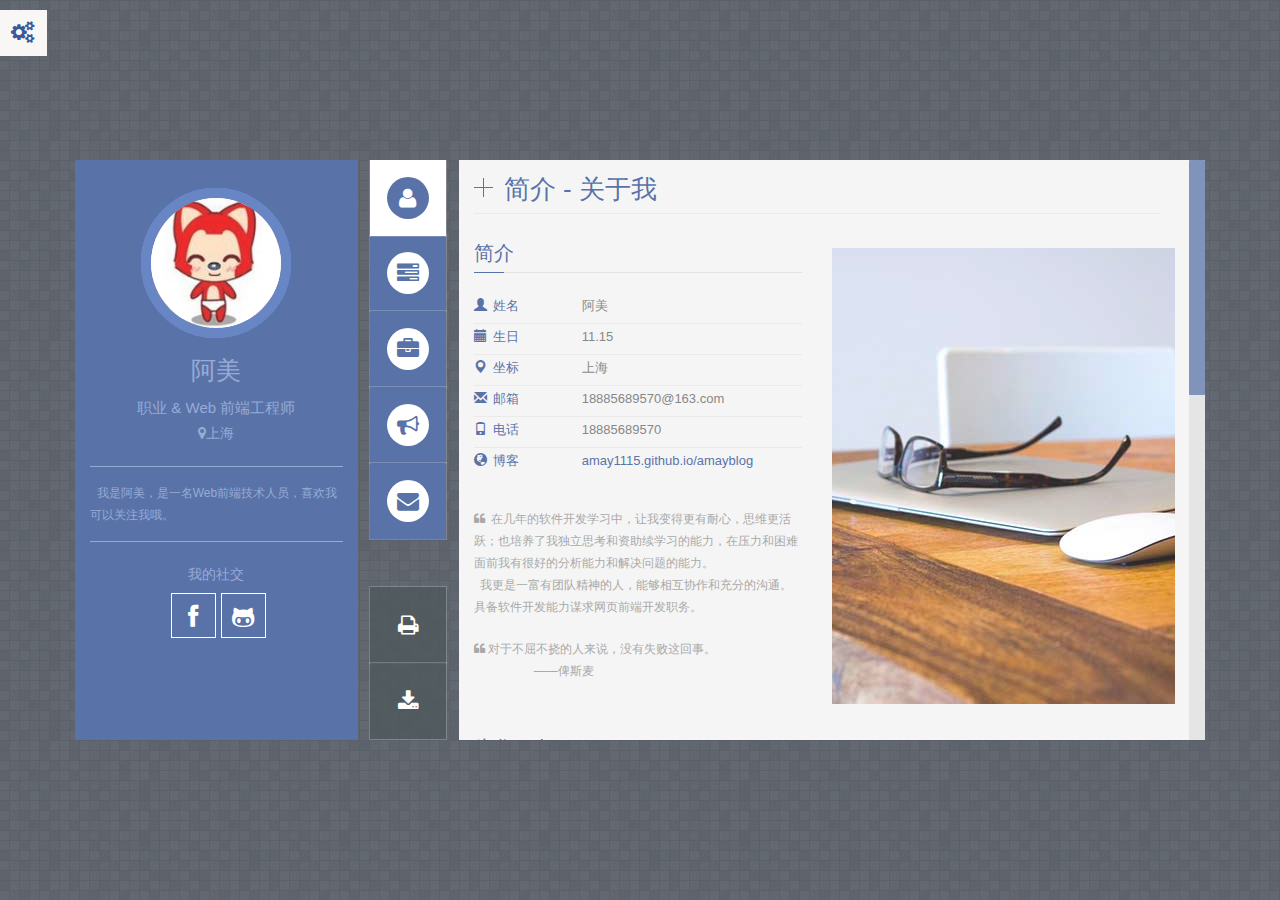
==== commit 6531b380: "mm" ====
--- a/page-builder-2.html
+++ b/page-builder-2.html
@@ -911,7 +911,7 @@
                                                             <img src="images/blog/blog-1.jpg" alt="" />
                                                             <div class="carousel-caption">
                                                                 <h4>优雅，是一种岁月</h4>
-                                                                <p>优雅的人，不会因为一点小事而大发雷霆，也不会对轻易对别人表现出厌恶的表情，更不会对弱者送上冷漠的表情，他们懂得尊重，和倾听，学会管理好自己的情绪，脸上带着微笑，欣赏带着阳光。一个优雅的人，一定是善良的，他们的心，如兰一样清香，优雅，是岁月沉淀下来的一种馨香。</p>
+                                                               
                                                             </div>
                                                         </div>
 
@@ -920,7 +920,7 @@
                                                             <img src="images/blog/blog-2.jpg" alt="" />
                                                             <div class="carousel-caption">
                                                                 <h4>笑看风雨</h4>
-                                                                <p>半醉半醒日复日，花开花落年复年，珍惜瞬息万变的每一时刻，珍惜稍纵即逝的每一点情感，“让自己拥有一份淡淡的情愫，淡出一份情真意切的真情来，淡出一份坦然宁静的心境来，淡出一份淡泊名利的境界来，淡出一份绵延悠长的爱意来，淡出一份悠然自得生活来。”</p>
+                                                               
                                                             </div>
                                                         </div>
 
@@ -928,7 +928,7 @@
                                                             <img src="images/blog/blog-3.jpg" alt="" />
                                                             <div class="carousel-caption">
                                                                 <h4>淡然人生</h4>
-                                                                <p>倚楼听风雨，淡看江湖路，这水与火相容的一个“淡”字，注定了不温不火是人生的一种至善至美的最高境界。心不动则不妄动，无欲而刚，淡泊方以明志，宁静才可致远，得失随缘，心无增减，从容而不急趋，自如而不窘迫，审慎而不狂躁，恬淡而不平庸。为人低调，做事高调，遇事潇洒，看世糊涂，懂得尊重，学会放弃，珍惜人生，尽职尽责。</p>
+                                                               
                                                             </div>
                                                         </div>
 
@@ -1122,7 +1122,7 @@
                                                     <img src="images/blog/blog-1.jpg" alt="">
                                                     <div class="carousel-caption">
                                                         <h4>优雅，是一种岁月</h4>
-                                                        <p>优雅的人，不会因为一点小事而大发雷霆，也不会对轻易对别人表现出厌恶的表情，更不会对弱者送上冷漠的表情，他们懂得尊重，和倾听，学会管理好自己的情绪，脸上带着微笑，欣赏带着阳光。一个优雅的人，一定是善良的，他们的心，如兰一样清香，优雅，是岁月沉淀下来的一种馨香。</p>
+                                                       
                                                     </div>
                                                 </div>
 
@@ -1131,7 +1131,7 @@
                                                     <img src="images/blog/blog-2.jpg" alt="">
                                                     <div class="carousel-caption">
                                                         <h4>笑看风雨</h4>
-                                                        <p>半醉半醒日复日，花开花落年复年，珍惜瞬息万变的每一时刻，珍惜稍纵即逝的每一点情感，“让自己拥有一份淡淡的情愫，淡出一份情真意切的真情来，淡出一份坦然宁静的心境来，淡出一份淡泊名利的境界来，淡出一份绵延悠长的爱意来，淡出一份悠然自得生活来。”</p>
+                                                    
                                                     </div>
                                                 </div>
 
@@ -1139,7 +1139,7 @@
                                                     <img src="images/blog/blog-3.jpg" alt="">
                                                     <div class="carousel-caption">
                                                         <h4>淡然人生</h4>
-                                                        <p>倚楼听风雨，淡看江湖路，这水与火相容的一个“淡”字，注定了不温不火是人生的一种至善至美的最高境界。心不动则不妄动，无欲而刚，淡泊方以明志，宁静才可致远，得失随缘，心无增减，从容而不急趋，自如而不窘迫，审慎而不狂躁，恬淡而不平庸。为人低调，做事高调，遇事潇洒，看世糊涂，懂得尊重，学会放弃，珍惜人生，尽职尽责。</p>
+                                                        
                                                     </div>
                                                 </div>
 
@@ -1191,24 +1191,22 @@
 
                                 <div class="about_author">
                                     <div class="title_content" style="margin-bottom:10px">
-                                        <div class="text_content">BILL GATES</div>
+                                        <div class="text_content">mm</div>
                                         <div class="clear"></div>
                                     </div>
 
                                     <div class="clear"></div>
 
+
                                     <div class="prg_content">
-                                        <img src="images/text.png" width="100" height="100" alt="img">
+                                        <img src=" images/text.png" width="100" height="100" alt="img">
 
                                         <div class="text">
-                                            Lorem ipsum dolor sit amet, consectetur
-                                            adipiscing elit. Praesent condimentum sed elit
-                                            vitae tristique. Aliquam erat volutpat. Nunc sit
-                                            amet cursus libero. In fringilla egestas ornare.
+                                            作者简介作者简介作者简介作者简介作者简介作者简介作者简介作者简介作者简介作者简介作者简介作者简介作者简介作者简介作者简介作者简介作者简介作者简介作者简介作者简介作者简介作者简介作者简介
                                         </div>
 
                                         <div class="nb_post" style="margin-top: 10px;">
-                                            <b id="nb_post"> 15 posts</b> created by author
+                                            <b id="nb_post">共 10</b> 帖子
                                         </div>
                                     </div>
 
@@ -1373,7 +1371,7 @@
 
                                 <div class="about_author">
                                     <div class="title_content" style="margin-bottom:10px">
-                                        <div class="text_content">BILL GATES</div>
+                                        <div class="text_content">mm</div>
                                         <div class="clear"></div>
                                     </div>
 
@@ -1381,17 +1379,14 @@
 
 
                                     <div class="prg_content">
-                                        <img src="images/text.png" width="100" height="100" alt="img">
+                                        <img src=" images/text.png" width="100" height="100" alt="img">
 
                                         <div class="text">
-                                            Lorem ipsum dolor sit amet, consectetur
-                                            adipiscing elit. Praesent condimentum sed elit
-                                            vitae tristique. Aliquam erat volutpat. Nunc sit
-                                            amet cursus libero. In fringilla egestas ornare.
+                                            作者简介作者简介作者简介作者简介作者简介作者简介作者简介作者简介作者简介作者简介作者简介作者简介作者简介作者简介作者简介作者简介作者简介作者简介作者简介作者简介作者简介作者简介作者简介
                                         </div>
 
                                         <div class="nb_post" style="margin-top: 10px;">
-                                            <b id="nb_post"> 15 posts</b> created by author
+                                            <b id="nb_post">共 10</b> 帖子
                                         </div>
                                     </div>
 
@@ -1567,7 +1562,7 @@
 
                                 <div class="about_author">
                                     <div class="title_content" style="margin-bottom:10px">
-                                        <div class="text_content">BILL GATES</div>
+                                        <div class="text_content">mm</div>
                                         <div class="clear"></div>
                                     </div>
 
@@ -1578,17 +1573,13 @@
                                         <img src=" images/text.png" width="100" height="100" alt="img">
 
                                         <div class="text">
-                                            Lorem ipsum dolor sit amet, consectetur
-                                            adipiscing elit. Praesent condimentum sed elit
-                                            vitae tristique. Aliquam erat volutpat. Nunc sit
-                                            amet cursus libero. In fringilla egestas ornare.
+                                            作者简介作者简介作者简介作者简介作者简介作者简介作者简介作者简介作者简介作者简介作者简介作者简介作者简介作者简介作者简介作者简介作者简介作者简介作者简介作者简介作者简介作者简介作者简介
                                         </div>
 
                                         <div class="nb_post" style="margin-top: 10px;">
-                                            <b id="nb_post"> 15 posts</b> created by author
+                                            <b id="nb_post">共 10</b> 帖子
                                         </div>
                                     </div>
-
                                     <div class="clear"></div>
                                 </div>
 
@@ -1901,20 +1892,20 @@
                 <div id="show">
 
                     <select name="one" class="dropdown-select">
-                        <optgroup label="Bouncing Entrances">
-                            <option value="bounceIn" selected>bounceIn</option>
-                            <option value="bounceInDown">bounceInDown</option>
-                            <option value="bounceInLeft">bounceInLeft</option>
-                            <option value="bounceInRight">bounceInRight</option>
-                            <option value="bounceInUp">bounceInUp</option>
+                        <optgroup label="弹跳方向">
+                            <option value="bounceIn" selected>反弹出</option>
+                            <option value="bounceInDown">向下弹出</option>
+                            <option value="bounceInLeft">向左弹出</option>
+                            <option value="bounceInRight">向右弹出</option>
+                            <option value="bounceInUp">向上弹出</option>
                         </optgroup>
 
-                        <optgroup label="Fading Entrances">
-                            <option value="fadeIn">fadeIn</option>
-                            <option value="fadeInDown">fadeInDown</option>
-                            <option value="fadeInLeft">fadeInLeft</option>
-                            <option value="fadeInRight">fadeInRight</option>
-                            <option value="fadeInUp">fadeInUp</option>
+                        <optgroup label="淡入方向">
+                            <option value="fadeIn">淡入</option>
+                            <option value="fadeInDown">向下淡入</option>
+                            <option value="fadeInLeft">向左淡入</option>
+                            <option value="fadeInRight">向右淡入</option>
+                            <option value="fadeInUp">向上淡入</option>
                         </optgroup>      
                     </select>
 
--- a/css/colors/DarkBlue.css
+++ b/css/colors/DarkBlue.css
@@ -2,220 +2,63 @@
 /* ==================================== DarkBlue #3B5998 =================================== */
 /* ========================================================================================= */
 
-.btn-primary {
-    background: #3B5998;
-}
-.btn-primary:hover {
-    background: #3B5998;
-}
-a {
-    color: #3B5998;
-}
-.icon_menu {
-    background: #fff !important;
-    color: #3B5998;
-}
-.icon_menu_active, .icon_menu_hover {
-    background: #3B5998 !important;
-    color: #fff !important;
-    transition-property: background-color;
-    transition-duration: 0.3s;
-    transition-timing-function: linear;
-}
-.mCSB_dragger_bar {
-    background: #3B5998 !important;
-}
-#style-2::-webkit-scrollbar-thumb {
-    background-color:#3B5998;
-}
-.span-info {
-    color: #3B5998;
-}
-#contactform .submit:hover, #comment_form .submit:hover {
-    webkit-filter: brightness(98%) !important;
-}
-#profile .col-md-5 h2, #profile .col-md-5 h4, #resume .col-md-6 p, #resume .col-md-6 span.duration {
-    color: #3B5998;
-}
-#resume .resume-left ul li h5 {
-    border-bottom: 1px solid #3B5998;
-}
-.attributes span.glyphicon, .attributes h6 {
-    color: #3B5998;
-}
-.blog-article a.read_m:hover {
-    border: 1px solid #3B5998;
-    background-color: #3B5998;
-}
-.border-list {
-    border: 1px solid #3B5998;
-}
-.content-post h1 {
-    color: #3B5998;
-}
-a.readmore:hover, a.readmore:focus, a.readmore:active {
-    border: 1px solid #3B5998;
-    background-color: #3B5998;
-}
-.border-list {
-    border: 1px solid #3B5998;
-}
-.content-post h1 {
-    color: #3B5998;
-}
-a.readmore:hover, a.readmore:focus, a.readmore:active {
-    border: 1px solid #3B5998;
-    background-color: #3B5998;
-}
-.ch-info-prof {
-    background: rgba(76, 173, 252, 0.6);
-}
-#profile .col-md-6 h1 {
-    color: #3B5998;
-}
-.download:hover span, .download:focus span {
-    background: #3B5998;
-}
-.download span::before{
-    color: #3B5998;
-}
-.download span, .ch-info .ch-info-back {
-    background: #3B5998;
-}
-.resp-tabs-container h1 {
-    color: #3B5998 !important;
-    background: url(../../images/arrows-h3/arrow-DarkBlue-h3.png) no-repeat 0px 3px;
-}
-
-@media screen and (max-width:540px) {
-    .content-inner {
-        border-top: 5px solid #3B5998;
-    }
-}
-#contactform .submit, #comment_form .submit {
-    background-color: #3B5998;
-}
-#profile .about i.glyphicon, #profile .about label {
-    color: #3B5998;
-}
-#section-title, #categories_sidebar ul.categories li a:hover {
-    background: #3B5998;
-}
-#tags .tags_sidebar .tags-list li {
-    border: 1px solid #3B5998;
-    color: #3B5998;
-}
-#tags .tags_sidebar .tags-list li a {
-    color: #3B5998;
-}
-#tags .tags_sidebar .tags-list li:hover {
-    background: #3B5998;
-}
-h2.resp-accordion:hover .hi-icon, .no-touch .hi-icon-effect-5 .hi-icon:hover {
-    border: 1px solid #3B5998 !important;
-}
-@media only screen and (max-width: 800px) {
-    .icon_menu_active, .icon_menu_hover {
-        background: #fff !important;
-        color: #3B5998 !important;
-        transition-property: background-color;
-        transition-duration: 0.3s;
-        transition-timing-function: linear;
-    }
-    h2.resp-accordion {
-        background: #3B5998 !important;
-    }
-    h2.resp-accordion:hover {
-        background: rgba(59, 89, 152, 0.8) !important;
-    }
-    h2.resp-tab-active {
-        background: rgba(59, 89, 152, 0.8) !important;
-    }
-}
-.title_content:after, .icon_content {
-    background: #3B5998;
-}
-.text_content {
-    color: #3B5998;
-}
-.panel-default>.panel-heading {
-    color: #fff;
-    background-color: #3B5998;
-}
-.nbs-flexisel-inner {
-    border: 5px solid #3B5998;
-}
-.modal-header {
-    background: #3B5998;
-}
-.skillbar-title, .skillbar-bar {
-    background: rgba(59, 89, 152, 0.8);
-}
-.portfolio .label-bg, #filters li span.active {
-    background: #3B5998;
-}
-.portfolio .label-bg, #filters li span:hover  {
-    background: #3B5998;
-    -webkit-transition: all .3s ease-in;
-    -moz-transition: all .3s ease-in;
-    -o-transition: all .3s ease-in;
-    transition: all .3s ease-in;
-}
-#sidebar-right .search-blog i, #sidebar-left .search-blog i {
-    background: #3B5998;
-}
-.icon-switcher {	
-    color: #3B5998 !important;
-}
-.resp-tabs-list li {
-    background: #3B5998;
-    color: #fff;
-}
-#services .pack-service .service-icon i {
-    border: 3px solid #3B5998;
-    color: #3B5998;
-    background: #fff;
-}
-#services .pack-service:hover .service-icon i {
-    background: #3B5998;
-}
-.widget-profil{
-    background: #3B5998;   
-}
-.widget-profil .head-image{
-    border: 10px solid #4c70ba;
-}
-.widget-profil .circle-img {
-    border: 10px solid #4c70ba;
-}
-.widget-profil  h1 {
-    color:#839ccf;
-}
-.widget-profil  h4 {
-    color:#839ccf; 
-}
-.widget-profil  h6 {
-    color:#839ccf; 
-}
-.widget-profil  p {
-    color:#839ccf !important;
-}
-.widget-profil #profile_desc {
-    border-bottom: 1px solid #839ccf;
-    border-top: 1px solid #839ccf;
-}
-#profile_social a:hover {
-    color : #3B5998;
-}
-#profile_social a{
-    background-color: #3B5998;
-}
-#blog .post_media {
-    border-top: 5px solid #3B5998;
-}
-#blog .post_media  .post-format-icon {
-    background: #3B5998;
-}
-.reference span {
-    color : #3B5998;
-}
+.btn-primary{background: #3B5998;}
+.btn-primary:hover{background: #3B5998;}
+a{color: #3B5998;}
+.icon_menu{background: #fff !important; color: #3B5998;}
+.icon_menu_active, .icon_menu_hover{background: #3B5998 !important; color: #fff !important; transition-property: background-color; transition-duration: 0.3s; transition-timing-function: linear;}
+.mCSB_dragger_bar{background: #3B5998 !important;}
+#style-2::-webkit-scrollbar-thumb{background-color:#3B5998;}
+.span-info{color: #3B5998;}
+#contactform .submit:hover, #comment_form .submit:hover{webkit-filter: brightness(98%) !important;}
+#profile .col-md-5 h2, #profile .col-md-5 h4, #resume .col-md-6 p, #resume .col-md-6 span.duration{color: #3B5998;}
+#resume .resume-left ul li h5{border-bottom: 1px solid #3B5998;}
+.attributes span.glyphicon, .attributes h6{color: #3B5998;}
+.blog-article a.read_m:hover{border: 1px solid #3B5998; background-color: #3B5998;}
+.border-list{border: 1px solid #3B5998;}
+.content-post h1{color: #3B5998;}
+a.readmore:hover, a.readmore:focus, a.readmore:active{border: 1px solid #3B5998; background-color: #3B5998;}
+.border-list{border: 1px solid #3B5998;}
+.content-post h1{color: #3B5998;}
+a.readmore:hover, a.readmore:focus, a.readmore:active{border: 1px solid #3B5998; background-color: #3B5998;}
+.ch-info-prof{background: rgba(76, 173, 252, 0.6);}
+#profile .col-md-6 h1{color: #3B5998;}
+.download:hover span, .download:focus span{background: #3B5998;}
+.download span::before{color: #3B5998;}
+.download span, .ch-info .ch-info-back{background: #3B5998;}
+.resp-tabs-container h1{color: #3B5998 !important; background: url(../../images/arrows-h3/arrow-DarkBlue-h3.png) no-repeat 0px 3px;}
+@media screen and (max-width:540px){.content-inner{border-top: 5px solid #3B5998;}}
+#contactform .submit, #comment_form .submit{background-color: #3B5998;}
+#profile .about i.glyphicon, #profile .about label{color: #3B5998;}
+#section-title, #categories_sidebar ul.categories li a:hover{background: #3B5998;}
+#tags .tags_sidebar .tags-list li{border: 1px solid #3B5998; color: #3B5998;}
+#tags .tags_sidebar .tags-list li a{color: #3B5998;}
+#tags .tags_sidebar .tags-list li:hover{background: #3B5998;}
+h2.resp-accordion:hover .hi-icon, .no-touch .hi-icon-effect-5 .hi-icon:hover{border: 1px solid #3B5998 !important;}
+@media only screen and (max-width: 800px){.icon_menu_active, .icon_menu_hover{background: #fff !important; color: #3B5998 !important; transition-property: background-color; transition-duration: 0.3s; transition-timing-function: linear;} h2.resp-accordion{background: #3B5998 !important;} h2.resp-accordion:hover{background: rgba(59, 89, 152, 0.8) !important;} h2.resp-tab-active{background: rgba(59, 89, 152, 0.8) !important;}}
+.title_content:after, .icon_content{background: #3B5998;}
+.text_content{color: #3B5998;}
+.panel-default>.panel-heading{color: #fff; background-color: #3B5998;}
+.nbs-flexisel-inner{border: 5px solid #3B5998;}
+.modal-header{background: #3B5998;}
+.skillbar-title, .skillbar-bar{background: rgba(59, 89, 152, 0.8);}
+.portfolio .label-bg, #filters li span.active{background: #3B5998;}
+.portfolio .label-bg, #filters li span:hover{background: #3B5998; -webkit-transition: all .3s ease-in; -moz-transition: all .3s ease-in; -o-transition: all .3s ease-in; transition: all .3s ease-in;}
+#sidebar-right .search-blog i, #sidebar-left .search-blog i{background: #3B5998;}
+.icon-switcher{color: #3B5998 !important;}
+.resp-tabs-list li{background: #3B5998; color: #fff;}
+#services .pack-service .service-icon i{border: 3px solid #3B5998; color: #3B5998; background: #fff;}
+#services .pack-service:hover .service-icon i{background: #3B5998;}
+.widget-profil{background: #3B5998;}
+.widget-profil .head-image{border: 10px solid #4c70ba;}
+.widget-profil .circle-img{border: 10px solid #4c70ba;}
+.widget-profil h1{color:#839ccf;}
+.widget-profil h4{color:#839ccf;}
+.widget-profil h6{color:#839ccf;}
+.widget-profil p{color:#839ccf !important;}
+.widget-profil #profile_desc{border-bottom: 1px solid #839ccf; border-top: 1px solid #839ccf;}
+#profile_social a:hover{color : #3B5998;}
+#profile_social a{background-color: #3B5998;}
+#blog .post_media{border-top: 5px solid #3B5998;}
+#blog .post_media .post-format-icon{background: #3B5998;}
+.reference span{color : #3B5998;}
--- a/css/switcher.css
+++ b/css/switcher.css
@@ -2,7 +2,7 @@
 /* Styles Switcher
 ====================================================================== */
 #custumize-style{background-color:#505656;width:270px;position:fixed;top:10px;z-index:9999;left:0px;border-radius:0 0 3px 0;}
-#custumize-style div{padding:0px 8px;padding-bottom:5px;}
+#custumize-style div{padding:0px 8px;padding-bottom:0.3rem;}
 #custumize-style h3{color:#fff;font-size:12px;text-transform:capitalize;padding-left:25px;font-size:13px;font-weight:bold;margin:0;}
 #custumize-style h2{font-size:23px;color:#fff;margin-top:0px;padding-bottom:12px;padding-left:30px;padding-top:11px;background:#727777;text-transform:capitalize;font-weight:400;}
 #custumize-style h2 a{display:block;height:58px;position:absolute;right:-39px;top:0;width:40px;border-radius:0 3px 3px 0;padding-right:5px;padding-bottom:5px;padding-top:5px;}
--- a/css/main.css
+++ b/css/main.css
@@ -3,2845 +3,466 @@
 ----------------------- Base styles ----------------
 ---------------------------------------------------*/
 
-@media (min-width: 1200px) {
-    .container {
-        width: 1130px !important;
-    }
-}
-
-#preloader {
-    position: fixed;
-    width: 100%;
-    height: auto;
-    min-height: 100%;
-    top: 0;
-    left: 0;
-    background-color: #ffffff;
-    z-index: 9999;
-}
-
-#spinner {
-    position: absolute;
-    width: 80px;
-    height: 80px;
-    top: 50%;
-    left: 50%;
-    margin: -40px 0 0 -40px;
-    background: url(../images/spinner.gif) no-repeat;
-}
-#portfolio .mCSB_container { 
-    margin-right: 0 !important; 
-}
-
-#custumize-style {
-    display: none;
-}
-label {
-    font-weight: 400 !important;
-}
-.text-left {
-    text-align: left !important;
-}
-.clear {
-    clear: both;
-}
+ @media (min-width: 1200px){.container{width: 1130px !important;}}
+#preloader{position: fixed; width: 100%; height: auto; min-height: 100%; top: 0; left: 0; background-color: #ffffff; z-index: 9999;}
+#spinner{position: absolute; width: 80px; height: 80px; top: 50%; left: 50%; margin: -40px 0 0 -40px; background: url(../images/spinner.gif) no-repeat;}
+#portfolio .mCSB_container{margin-right: 0 !important;}
+#custumize-style{display: none;}
+label{font-weight: 400 !important;}
+.text-left{text-align: left !important;}
+.clear{clear: both;}
 .t-center{width:40%;margin:auto}
-ul, li, nav {
-    font: inherit;
-    vertical-align: baseline;
-    margin: 0;
-    padding: 0;
-    list-style: none;
-}
-body {
-    margin: 0;
-    font-family: 'Lato', sans-serif;
-    font-weight: 400;
-    font-size: 13px;
-    line-height: 25px;
-    color: #333333;
-    overflow-x: hidden;
-    background-image: url(../images/bg/bg5.png);
-    padding: 0;
-}
-h1, h2, h3, h4, h5, h6, .h1, .h2, .h3, .h4, .h5, .h6 {
-    font-family: 'Lato', sans-serif;
-    font-weight: 300;
-}
-
-.wrapper {
-    display: block;
-    width: 100%;
-    overflow: hidden;
-    position: absolute;
-    top: 50%; 
-    margin: -290.5px auto 0 auto;
-}
-h1 {
-    font-size: 18px;
-    text-transform: uppercase;
-    padding: 0;
-    margin: 0;
-}
-.resp-tabs-container h1 {
-    font-size: 26px;
-    color: #999;
-    text-transform: inherit;
-    margin-top: 0;
-    margin-bottom: 15px;
-    padding-bottom: 10px;
-    padding-left: 30px;
-    border-bottom: 1px solid #e6e6e6;
-}
-
-.resp-tabs-container h1:not(.h-bloc) {
-    background: none;
-}
-
-a {
-    text-decoration: none !important;
-}
-
+ul, li, nav{font: inherit; vertical-align: baseline; margin: 0; padding: 0; list-style: none;}
+body{margin: 0; font-family: 'Lato', sans-serif; font-weight: 400; font-size: 13px; line-height: 25px; color: #333333; overflow-x: hidden; background-image: url(../images/bg/bg5.png); padding: 0;}
+h1, h2, h3, h4, h5, h6, .h1, .h2, .h3, .h4, .h5, .h6{font-family: 'Lato', sans-serif; font-weight: 300;}
+.wrapper{display: block; width: 100%; overflow: hidden; position: absolute; top: 50%; margin: -290.5px auto 0 auto;}
+h1{font-size: 18px; text-transform: uppercase; padding: 0; margin: 0;}
+.resp-tabs-container h1{font-size: 26px; color: #999; text-transform: inherit; margin-top: 0; margin-bottom: 15px; padding-bottom: 10px; padding-left: 30px; border-bottom: 1px solid #e6e6e6;}
+.resp-tabs-container h1:not(.h-bloc){background: none;}
+a{text-decoration: none !important;}
 .copyrights{text-indent:-9999px;height:0;line-height:0;font-size:0;overflow:hidden;}
 /*--------------------------------------------------
 ---------------------- resp-tabs -------------------
 ---------------------------------------------------*/
-
-.icon_menu {
-    font-size: 22px;
-    -webkit-transition: background 0.3s, color 0.3s, box-shadow 0.3s;
-    -moz-transition: background 0.3s, color 0.3s, box-shadow 0.3s;
-    transition: background 0.3s, color 0.3s, box-shadow 0.3s;
-    display: inline-block;
-    cursor: pointer;
-    margin: 0;
-    width: 42px !important;
-    height: 42px !important;
-    text-align: center;
-    position: relative;
-    z-index: 2;
-    border-radius: 50%;
-    -o-border-radius: 50%;
-    -ms-border-radius: 50%;
-    -webkit-border-radius: 50%;
-    -moz-border-radius: 50%;
-    line-height: 43px;
-}
-
-#verticalTab {
-    z-index: 1;
-    height: 100%;
-    background: #fff;
-}
-l.resp-tabs-list, p {
-    margin: 0;
-    padding: 0;
-}
-.resp-tabs-list li {
-    font-size: 13px;
-    display: inline-block;
-    padding: 13px 15px;
-    margin: 0;
-    list-style: none;
-    cursor: pointer;
-    float: left;
-}
-.resp-tabs-container {
-    padding: 0;
-    background-color: #fff;
-    clear: left;
-}
-h2.resp-accordion {
-    font-size: 15px;
-    text-transform: uppercase;
-    color: #fff;
-    padding: 0.32em 0em 0.32em 0.70em;
-    margin: 0;
-    list-style: none;
-    cursor: pointer;
-    background: #303030; 
-    border-bottom: 1px solid rgba(255, 255, 255, 0.1);
-    line-height: 0px;
-    cursor: pointer;
-    padding: 5px;
-    display: none;
-}
-.resp-tab-content {
-    display: none;
-}
-.resp-tab-active {
-    border-bottom: none;
-    margin-bottom: -1px !important;
-    padding: 12px 14px 14px 14px !important;
-}
-.resp-tab-active {
-    border-bottom: none;
-    background-color: #fff;
-}
-.resp-content-active, .resp-accordion-active {
-    display: block;
-}
-.resp-tab-content {
-    border: 1px solid #ccc;
-}
-h2.resp-accordion {
-    font-size: 17px;
-    margin: 0;
-    padding: 10px 15px;
-}
-h2.resp-tab-active {
-    border-bottom: 1px solid #ccc !important;
-    margin-bottom: 0 !important;
-    padding: 10px 15px !important;
-}
-h2.resp-tab-title:last-child {
-    border-bottom: 12px solid #ccc !important;
-    background: blue;
-}
+.icon_menu{font-size: 22px; -webkit-transition: background 0.3s, color 0.3s, box-shadow 0.3s; -moz-transition: background 0.3s, color 0.3s, box-shadow 0.3s; transition: background 0.3s, color 0.3s, box-shadow 0.3s; display: inline-block; cursor: pointer; margin: 0; width: 42px !important; height: 42px !important; text-align: center; position: relative; z-index: 2; border-radius: 50%; -o-border-radius: 50%; -ms-border-radius: 50%; -webkit-border-radius: 50%; -moz-border-radius: 50%; line-height: 43px;}
+#verticalTab{z-index: 1; height: 100%; background: #fff;}
+l.resp-tabs-list, p{margin: 0; padding: 0;}
+.resp-tabs-list li{font-size: 13px; display: inline-block; padding: 13px 15px; margin: 0; list-style: none; cursor: pointer; float: left;}
+.resp-tabs-container{padding: 0; background-color: #fff; clear: left;}
+h2.resp-accordion{font-size: 15px; text-transform: uppercase; color: #fff; padding: 0.32em 0em 0.32em 0.70em; margin: 0; list-style: none; cursor: pointer; background: #303030; border-bottom: 1px solid rgba(255, 255, 255, 0.1); line-height: 0px; cursor: pointer; padding: 5px; display: none;}
+.resp-tab-content{display: none;}
+.resp-tab-active{border-bottom: none; margin-bottom: -1px !important; padding: 12px 14px 14px 14px !important;}
+.resp-tab-active{border-bottom: none; background-color: #fff;}
+.resp-content-active, .resp-accordion-active{display: block;}
+.resp-tab-content{border: 1px solid #ccc;}
+h2.resp-accordion{font-size: 17px; margin: 0; padding: 10px 15px;}
+h2.resp-tab-active{border-bottom: 1px solid #ccc !important; margin-bottom: 0 !important; padding: 10px 15px !important;}
+h2.resp-tab-title:last-child{border-bottom: 12px solid #ccc !important; background: blue;}
 /*-----------------------------------*/
 /*-----------Vertical tabs-----------*/
 /*-----------------------------------*/
-
-.resp-vtabs ul.resp-tabs-list {
-    float: left;
-    width: 9%;
-    margin-bottom: 10px;
-}
-.resp-vtabs .resp-tabs-list li {
-    display: block;
-    padding: 17px !important;
-    margin: 0;
-    cursor: pointer;
-    float: left;
-    text-align: center;
-    box-shadow: 0 0 0 1px rgba(255, 255, 255, 0.2);
-}
-
-.resp-vtabs .resp-tabs-list li:first-child {
-    border-top: none;
-}
-.resp-vtabs .resp-tabs-list li:last-child {
-    border-bottom: none;
-}
-
-.resp-vtabs .resp-tabs-container {	
-    padding: 0;
-    background-color: #f4f4f4;
-    float: left;
-    width: 88%;
-    height: 580px;
-    clear: none;
-    margin-left: 13px;
-}
-.resp-vtabs .resp-tab-content {
-    border: none;
-}
-.resp-vtabs li.resp-tab-active {
-    border-right: none;
-    color: #fff;
-    position: relative;
-    z-index: 1;
-    padding: 17px !important;
-    background: #fff;
-}
-.resp-tabs-list li:hover {
-    -webkit-transition: all .6s ease-in;
-    -moz-transition: all .6s ease-in;
-    -o-transition: all .6s ease-in;
-    transition: all .6s ease-in;
-    background: #fff;
-}
-.resp-arrow {
-    width: 0;
-    height: 0;
-    float: right;
-    margin-top: 3px;
-    border-left: 6px solid transparent;
-    border-right: 6px solid transparent;
-    border-top: 12px solid #c1c1c1;
-}
-h2.resp-tab-active span.resp-arrow {
-    border: none;
-    border-left: 6px solid transparent;
-    border-right: 6px solid transparent;
-    border-bottom: 12px solid #9B9797;
-}
+.resp-vtabs ul.resp-tabs-list{float: left; width: 9%; margin-bottom: 10px;}
+.resp-vtabs .resp-tabs-list li{display: block; padding: 17px !important; margin: 0; cursor: pointer; float: left; text-align: center; box-shadow: 0 0 0 1px rgba(255, 255, 255, 0.2);}
+.resp-vtabs .resp-tabs-list li:first-child{border-top: none;}
+.resp-vtabs .resp-tabs-list li:last-child{border-bottom: none;}
+.resp-vtabs .resp-tabs-container{padding: 0; background-color: #f4f4f4; float: left; width: 88%; height: 580px; clear: none; margin-left: 13px;}
+.resp-vtabs .resp-tab-content{border: none;}
+.resp-vtabs li.resp-tab-active{border-right: none; color: #fff; position: relative; z-index: 1; padding: 17px !important; background: #fff;}
+.resp-tabs-list li:hover{-webkit-transition: all .6s ease-in; -moz-transition: all .6s ease-in; -o-transition: all .6s ease-in; transition: all .6s ease-in; background: #fff;}
+.resp-arrow{width: 0; height: 0; float: right; margin-top: 3px; border-left: 6px solid transparent; border-right: 6px solid transparent; border-top: 12px solid #c1c1c1;}
+h2.resp-tab-active span.resp-arrow{border: none; border-left: 6px solid transparent; border-right: 6px solid transparent; border-bottom: 12px solid #9B9797;}
 /*-----------------------------------*/
 /*---------Accordion styles----------*/
 /*-----------------------------------*/
-
-.resp-easy-accordion h2.resp-accordion {
-    display: block;
-}
-.resp-easy-accordion .resp-tab-content {
-    border: 1px solid #c1c1c1;
-}
-.resp-easy-accordion .resp-tab-content:last-child {
-    border-bottom: 1px solid #c1c1c1 !important;
-}
-.resp-jfit {
-    width: 100%;
-    margin: 0;
-}
-.resp-tab-content-active {
-    display: block;
-}
-h2.resp-accordion:first-child {
-    border-top: 1px solid rgba(255, 255, 255, 0.1) !important;
-}
-
+.resp-easy-accordion h2.resp-accordion{display: block;}
+.resp-easy-accordion .resp-tab-content{border: 1px solid #c1c1c1;}
+.resp-easy-accordion .resp-tab-content:last-child{border-bottom: 1px solid #c1c1c1 !important;}
+.resp-jfit{width: 100%; margin: 0;}
+.resp-tab-content-active{display: block;}
+h2.resp-accordion:first-child{border-top: 1px solid rgba(255, 255, 255, 0.1) !important;}
 /*Here your can change the breakpoint to set the accordion, when screen resolution changed*/
-@media only screen and (max-width: 800px) {
-    ul.resp-tabs-list {
-        display: none;
-    }
-    h2.resp-accordion {
-        display: block;
-    }
-    .resp-vtabs .resp-tab-content {
-        border: 1px solid #C1C1C1;
-        padding: 15px;
-    }
-    .resp-vtabs .resp-tabs-container {
-        border: none;
-        float: none;
-        width: 100%;
-        min-height: initial;
-        clear: none;
-    }
-    .resp-accordion-closed {
-        display: none !important;
-    }
-    .resp-vtabs .resp-tab-content:last-child {
-        border-bottom: 1px solid #c1c1c1 !important;
-    }
-    .scrollbar {
-        height: 100% !important;
-        overflow-y: hidden !important;
-    }
-    .contact-form .main-heading {
-        margin-top: 45px;
-    }
-
-    .tiltle_contacts {
-        margin-bottom: 0 !important;
-    }
-    .wrapper {
-        position: relative !important;
-        margin: 15px auto !important;
-    }
-
-    .flexy_content {
-        clear: both;
-    }
-    .resp-vtabs .resp-tabs-container {
-        margin-left: 0 !important;
-    }
-    ul.about li span.value {
-        margin-right: 30px;
-    }
-    .tite-list-resp{
-        position: relative;
-        top: -3px;
-        left: 10px;
-    }
-    .widget-profil #profile_desc{
-        border-top: 0 !important;
-        border-bottom: 0 !important;
-    }
-
-}
-.tite-list {
-    padding-left: 5px !important;
-    font-size: 13px;
-    position: relative;
-    top: -6px;
-    display:none;
-}
-
-.icon-list {
-    font-size: 40px !important;
-    left: 15px !important;
-    text-align: center !important;
-    position: relative;
-    top: 2px;
-}
-p {
-    font-size: 12px;
-    line-height: 22px;
-    text-align: left;
-    margin: 0;
-    color: #999 !important;
-    font-family: 'Lato', sans-serif;
-}
-.active-hi-icon {
-    background: #04B2E8 !important;
-    border: 1px solid #04B2E8 !important;
-}
-
-.resp-tabs-list li:hover .hi-icon, .no-touch .hi-icon-effect-5 .hi-icon:hover {
-    background: #04B2E8;
-    border: 1px solid #04B2E8 !important;
-}
-h2.resp-accordion:hover .hi-icon, .no-touch .hi-icon-effect-5 .hi-icon:hover {
-    background: #04B2E8;
-}
-h2.resp-accordion:hover {
-    background: #282828;
-}
-
+@media only screen and (max-width: 800px){ul.resp-tabs-list{display: none;} h2.resp-accordion{display: block;} .resp-vtabs .resp-tab-content{border: 1px solid #C1C1C1; padding: 15px;} .resp-vtabs .resp-tabs-container{border: none; float: none; width: 100%; min-height: initial; clear: none;} .resp-accordion-closed{display: none !important;} .resp-vtabs .resp-tab-content:last-child{border-bottom: 1px solid #c1c1c1 !important;} .scrollbar{height: 100% !important; overflow-y: hidden !important;} .contact-form .main-heading{margin-top: 45px;} .tiltle_contacts{margin-bottom: 0 !important;} .wrapper{position: relative !important; margin: 15px auto !important;} .flexy_content{clear: both;} .resp-vtabs .resp-tabs-container{margin-left: 0 !important;} ul.about li span.value{margin-right: 30px;} .tite-list-resp{position: relative; top: -3px; left: 10px;} .widget-profil #profile_desc{border-top: 0 !important; border-bottom: 0 !important;}}
+.tite-list{padding-left: 5px !important; font-size: 13px; position: relative; top: -6px; display:none;}
+.icon-list{font-size: 40px !important; left: 15px !important; text-align: center !important; position: relative; top: 2px;}
+p{font-size: 12px; line-height: 22px; text-align: left; margin: 0; color: #999 !important; font-family: 'Lato', sans-serif;}
+.active-hi-icon{background: #04B2E8 !important; border: 1px solid #04B2E8 !important;}
+.resp-tabs-list li:hover .hi-icon, .no-touch .hi-icon-effect-5 .hi-icon:hover{background: #04B2E8; border: 1px solid #04B2E8 !important;}
+h2.resp-accordion:hover .hi-icon, .no-touch .hi-icon-effect-5 .hi-icon:hover{background: #04B2E8;}
+h2.resp-accordion:hover{background: #282828;}
 /*--------------------------------------------------
 ------------------- Google Maps --------------------
 ---------------------------------------------------*/
-
-#map {
-    display: block;
-    width: 100% !important;
-    height: 300px !important;
-    margin: 0 auto;
-    -moz-box-shadow: 0 5px 20px #ccc;
-    -webkit-box-shadow: 0 5px 20px #ccc;
-    box-shadow: 0 5px 20px #ccc;
-    border-bottom: 1px solid #CCC;
-    border-top: 1px solid #CCC;
-}
-#map.large {
-    height: 500px;
-}
-.overlay {
-    display: block;
-    text-align: center;
-    color: #fff;
-    font-size: 60px;
-    line-height: 80px;
-    opacity: 0.8;
-    background: #4477aa;
-    border: solid 3px #336699;
-    border-radius: 4px;
-    box-shadow: 2px 2px 10px #333;
-    text-shadow: 1px 1px 1px #666;
-    padding: 0 4px;
-}
-.overlay_arrow {
-    left: 50%;
-    margin-left: -16px;
-    width: 0;
-    height: 0;
-    position: absolute;
-}
-.overlay_arrow.above {
-    bottom: -15px;
-    border-left: 16px solid transparent;
-    border-right: 16px solid transparent;
-    border-top: 16px solid #336699;
-}
-.overlay_arrow.below {
-    top: -15px;
-    border-left: 16px solid transparent;
-    border-right: 16px solid transparent;
-    border-bottom: 16px solid #336699;
-}
+#map{display: block; width: 100% !important; height: 300px !important; margin: 0 auto; -moz-box-shadow: 0 5px 20px #ccc; -webkit-box-shadow: 0 5px 20px #ccc; box-shadow: 0 5px 20px #ccc; border-bottom: 1px solid #CCC; border-top: 1px solid #CCC;}
+#map.large{height: 500px;}
+.overlay{display: block; text-align: center; color: #fff; font-size: 60px; line-height: 80px; opacity: 0.8; background: #4477aa; border: solid 3px #336699; border-radius: 4px; box-shadow: 2px 2px 10px #333; text-shadow: 1px 1px 1px #666; padding: 0 4px;}
+.overlay_arrow{left: 50%; margin-left: -16px; width: 0; height: 0; position: absolute;}
+.overlay_arrow.above{bottom: -15px; border-left: 16px solid transparent; border-right: 16px solid transparent; border-top: 16px solid #336699;}
+.overlay_arrow.below{top: -15px; border-left: 16px solid transparent; border-right: 16px solid transparent; border-bottom: 16px solid #336699;}
 /*--------------------------------------------------
 ----------------------- Contact --------------------
 ---------------------------------------------------*/
-
-#contact-user {
-    padding: 30px 0;
-    overflow: hidden;
-}
-.contact-info, .contact-form {
-    float: left;
-    margin-bottom: 30px;
-}
-.contact-form {
-    width: 100%;
-}
-.contact-info ul {
-    float: left;
-    margin-left: 0px; 
-}
-.contact-info ul li {
-    font-size: 13px;
-    line-height: 20px;
-    color: #666;
-    overflow: hidden;
-    width: 267px;
-}
+#contact-user{padding: 30px 0; overflow: hidden;}
+.contact-info, .contact-form{float: left; margin-bottom: 30px;}
+.contact-form{width: 100%;}
+.contact-info ul{float: left; margin-left: 0px;}
+.contact-info ul li{font-size: 13px; line-height: 20px; color: #666; overflow: hidden; width: 267px;}
 #contactform,
-#comment_form {
-    padding-left: 0;
-}
+#comment_form{padding-left: 0;}
 #contactform p,
-#comment_form p {
-    margin-bottom: 15px;
-}
+#comment_form p{margin-bottom: 15px;}
 #contactform p label,
-#comment_form p label {
-    display: block;
-    color: #999;
-    margin-bottom: 8px;
-    font-size: 13px;
-}
+#comment_form p label{display: block; color: #999; margin-bottom: 8px; font-size: 13px;}
 #contactform .input,
-#comment_form .input {
-    line-height: 20px;
-    height: 20px;
-    width: 60%;
-}
+#comment_form .input{line-height: 20px; height: 20px; width: 60%;}
 #contactform .textarea,
-#comment_form .textarea {
-    width: 95%;
-}
+#comment_form .textarea{width: 95%;}
 #contactform .submit, #contactform .reset,
-#comment_form .submit, #comment_form .reset {
-    color: #fff;
-    padding: 8px;
-    border: none;
-    cursor: pointer;
-    font-size: 13px;
-    margin-left: 23px;
-}
+#comment_form .submit, #comment_form .reset{color: #fff; padding: 8px; border: none; cursor: pointer; font-size: 13px; margin-left: 23px;}
 #contactform .submit:hover,
-#comment_form .submit:hover {
-    -webkit-filter: brightness(98%) !important;
-}
-
+#comment_form .submit:hover{-webkit-filter: brightness(98%) !important;}
 #contactform .reset:hover,
-#comment_form .reset:hover {
-    background-color: #666;
-    -webkit-filter: brightness(98%);
-}
+#comment_form .reset:hover{background-color: #666; -webkit-filter: brightness(98%);}
 #contactform .reset,
-#comment_form .reset {
-    background-color: #999999;
-    width: 67px;
-}
+#comment_form .reset{background-color: #999999; width: 67px;}
 #contactform .input, .textarea,
-#comment_form .input, .textarea {
-    padding: 6px;
-    background-color: #f5f5f5;
-    border: 1px solid #CCC;
-    color: #999;
-    border-radius: 3px;
-    -moz-border-radius: 3px;
-    -webkit-border-radius: 3px;
-    font-size: 13px;
-}
-#icon-status {
-    cursor: pointer;
-}
-#maps-status {
-    text-align: center;
-    border: 3px solid #2f9b68;
-    color: #2f9b68;
-    width: 34px;
-    margin: 0 auto;
-    -webkit-border-radius: 10px;
-    border-radius: 10px;
-    margin-bottom: 10px;
-}
-#maps-status:hover {
-    color: #fff;
-    background: #2f9b68;
-}
-#contact {
-    background-color: #fff;
-}
-.resp-tabs-list li span {
-    text-transform : uppercase;
-}
-
-.content_2 {
-    height: 580px;
-    -webkit-box-sizing:border-box;
-    -moz-box-sizing:border-box;
-    box-sizing:border-box;		
-}
-
+#comment_form .input, .textarea{padding: 6px; background-color: #f5f5f5; border: 1px solid #CCC; color: #999; border-radius: 3px; -moz-border-radius: 3px; -webkit-border-radius: 3px; font-size: 13px;}
+#icon-status{cursor: pointer;}
+#maps-status{text-align: center; border: 3px solid #2f9b68; color: #2f9b68; width: 34px; margin: 0 auto; -webkit-border-radius: 10px; border-radius: 10px; margin-bottom: 10px;}
+#maps-status:hover{color: #fff; background: #2f9b68;}
+#contact{background-color: #fff;}
+.resp-tabs-list li span{text-transform : uppercase;}
+.content_2{height: 580px; -webkit-box-sizing:border-box; -moz-box-sizing:border-box; box-sizing:border-box;}
 /*--------------------------------------------------
 ----------------------- Portfolio ------------------
 ---------------------------------------------------*/
-
-.container-portfolio { 
-    position: relative; 
-    width: 100%; 
-    margin: 0 auto; 
-    -webkit-transition: all 1s ease;
-    -moz-transition: all 1s ease;
-    -o-transition: all 1s ease;
-    transition: all 1s ease;	
-}
-
-#filters {
-    margin:1%;
-    padding:0;
-    list-style:none;
-    display: inline-block;
-
-}
-
-#filters li {
-    float:left;
-    text-align: center;
-}
-
-#filters li span {
-    display: block;
-    padding:5px 20px;		
-    text-decoration:none;
-    color:#fff;
-    cursor: pointer;
-    background: #577285;
-    margin: 2px;
-}
-
-#filters li span.active {
-    color:#fff;
-}
-
-#portfoliolist .portfolio {
-    -webkit-box-sizing: border-box;
-    -moz-box-sizing: border-box;
-    -o-box-sizing: border-box;
-    width:31%;
-    margin:1%;
-    display:none;
-    float:left;
-    overflow:hidden;
-}
-
-.portfolio-wrapper {
-    overflow:hidden;
-    position: relative !important;
-    background: #666;
-    cursor:pointer;
-}
-
-.portfolio img {
-    max-width:100%;
-    position: relative;
-}
-
-.portfolio .label {
-    position: absolute;
-    width: 100%;
-    height:40px;
-    bottom:-40px;
-    display: block !important;
-}
-
-.portfolio .label-bg {
-    width: 100%;
-    height:100%;
-    position: absolute;
-    top:0;
-    left:0;
-}
-
-.portfolio .label-text {
-    color:#fff;
-    position: relative;
-    z-index:500;
-    padding:5px 8px;
-    font-weight:300;
-}
-
-.portfolio .text-title {
-    display:block;
-    font-size:13px;
-    margin: 1px;
-    color : #fff;
-    text-transform:capitalize;
-	width:100%;
-}
-#fancybox-title {
-    margin-left: 10px !important;
-    width: 380px !important;
-    bottom: 10px !important;
-    display: block !important;
-}
-
-
-@media only screen and (max-width: 767px) {
-
-    #portfoliolist .portfolio {
-        width:48%;
-        margin:1%;
-    }	
-
-    .widget-profil,
-    .flexy_content {
-        margin-left: 10px;
-        margin-right: 10px;
-    }
-
-}
-
-@media only screen and (max-width: 550px) {
-
-    #filters li  {
-        width: 100%;
-    }
-
-    #profile .cycle-slideshow {
-        display: none;
-    }
-
-}
-
+.container-portfolio{position: relative; width: 100%; margin: 0 auto; -webkit-transition: all 1s ease; -moz-transition: all 1s ease; -o-transition: all 1s ease; transition: all 1s ease;}
+#filters{margin:1%; padding:0; list-style:none; display: inline-block;}
+#filters li{float:left; text-align: center;}
+#filters li span{display: block; padding:5px 20px; text-decoration:none; color:#fff; cursor: pointer; background: #577285; margin: 2px;}
+#filters li span.active{color:#fff;}
+#portfoliolist .portfolio{-webkit-box-sizing: border-box; -moz-box-sizing: border-box; -o-box-sizing: border-box; width:31%; margin:1%; display:none; float:left; overflow:hidden;}
+.portfolio-wrapper{overflow:hidden; position: relative !important; background: #666; cursor:pointer;}
+.portfolio img{max-width:100%; position: relative;}
+.portfolio .label{position: absolute; width: 100%; height:40px; bottom:-40px; display: block !important;}
+.portfolio .label-bg{width: 100%; height:100%; position: absolute; top:0; left:0;}
+.portfolio .label-text{color:#fff; position: relative; z-index:500; padding:5px 8px; font-weight:300;}
+.portfolio .text-title{display:block; font-size:13px; margin: 1px; color : #fff; text-transform:capitalize;width:100%;}
+#fancybox-title{margin-left: 10px !important; width: 380px !important; bottom: 10px !important; display: block !important;}
+@media only screen and (max-width: 767px){#portfoliolist .portfolio{width:48%; margin:1%;} .widget-profil, .flexy_content{margin-left: 10px; margin-right: 10px;}}
+@media only screen and (max-width: 550px){#filters li{width: 100%;} #profile .cycle-slideshow{display: none;}}
 /* #Clearing */
 /* Self Clearing Goodness */
-.container:after { content: "\0020"; display: block; height: 0; clear: both; visibility: hidden; }
-
+.container:after{content: "\0020"; display: block; height: 0; clear: both; visibility: hidden;}
 .clearfix:before,
 .clearfix:after,
 .row:before,
-.row:after {
-    content: '\0020';
-    display: block;
-    overflow: hidden;
-    visibility: hidden;
-    width: 0;
-    height: 0; }
+.row:after{content: '\0020'; display: block; overflow: hidden; visibility: hidden; width: 0; height: 0;}
 .row:after,
-.clearfix:after {
-    clear: both; }
+.clearfix:after{clear: both;}
 .row,
-.clearfix {
-    zoom: 1; }
-
-.clear {
-    clear: both;
-    display: block;
-    overflow: hidden;
-    visibility: hidden;
-    width: 0;
-    height: 0;
-}
-
-/*--------------------------------------------------
----------------------- Title  ---------------------
----------------------------------------------------*/
-.title_content {
-    display: inline-block;
-    font-size: 20px;
-    color: #ffffff;
-    text-align: center;
-    width: 100%;
-    margin-bottom: 20px;
-    border-bottom: 1px solid #DDD;
-}
-
-.title_content:after {
-    height: 1px;
-    display: block;
-    left: 0;
-    content: " ";
-    position: relative;
-    width: 30px;
-    top: 1px;
-}
-
-.text_content {
-    display: inline-block;
-    float: left;
-    font-family: 'Lato', sans-serif;
-    font-size: 20px;
-    margin-top: 10px;
-    text-transform: uppercase;
-    padding-top: 2px;
-    margin-bottom: 5px;
-}
+.clearfix{zoom: 1;}
+.clear{clear: both; display: block; overflow: hidden; visibility: hidden; width: 0; height: 0;}
+/*--------------------------------------------------
+---------------------- Title ---------------------
+---------------------------------------------------*/
+.title_content{display: inline-block; font-size: 20px; color: #ffffff; text-align: center; width: 100%; margin-bottom: 20px; border-bottom: 1px solid #DDD;}
+.title_content:after{height: 1px; display: block; left: 0; content: " "; position: relative; width: 30px; top: 1px;}
+.text_content{display: inline-block; float: left; font-family: 'Lato', sans-serif; font-size: 20px; margin-top: 10px; text-transform: uppercase; padding-top: 2px; margin-bottom: 5px;}
 /*--------------------------------------------------
 ---------------------- Profile ---------------------
 ---------------------------------------------------*/
-#profile .about i.glyphicon  {
-    margin-right: 3px;
-}
-
-#profile .profile-r {
-    padding-right: 0;
-}
-#profile .cycle-slideshow {
-    margin-top: 19px;
-    margin-bottom: 20px;
-    width: 348px;
-    height: 456px;
-}
-#profile .cycle-slideshow img {
-    width: 100%;
-}
-.bottom-p .panel-body {
-    padding: 15px;
-    color: #999 !important;
-    font-size: 14px;
-    font-family: 'Lato', sans-serif;
-}
-.bottom-p .panel-group .panel {
-    border-radius:0px;
-}
-
-.bottom-p .panel-heading {
-    border-top-right-radius: 0px;
-    border-top-left-radius: 0px;
-}
-
-ul.about li span.value {
-    width: 220px;
-    text-align: left;
-    float: right;
-}
-ul.about li {
-    margin: 0;
-    color: #717171;
-    display: block;
-    font-size: 13px;
-    border-bottom: 1px solid #e6e6e6;
-}
-
-ul.about li:last-child {
-    border-bottom: none;
-}
-ul.about {
-    margin-bottom: 30px;
-}
-
-#profile .bottom-p  {
-    margin-top: 20px;
-}
-
-#profile .bottom-p p {
-    border-left:0;
-}
-
-
-#profile .bottom-p h3 {
-    margin-top: 60px;
-    margin-bottom: 20px;
-}
+#profile .about i.glyphicon{margin-right: 3px;}
+#profile .profile-r{padding-right: 0;}
+#profile .cycle-slideshow{margin-top: 19px; margin-bottom: 20px; width: 348px; height: 456px;}
+#profile .cycle-slideshow img{width: 100%;}
+.bottom-p .panel-body{padding: 15px; color: #999 !important; font-size: 14px; font-family: 'Lato', sans-serif;}
+.bottom-p .panel-group .panel{border-radius:0px;}
+.bottom-p .panel-heading{border-top-right-radius: 0px; border-top-left-radius: 0px;}
+ul.about li span.value{width: 220px; text-align: left; float: right;}
+ul.about li{margin: 0; color: #717171; display: block; font-size: 13px; border-bottom: 1px solid #e6e6e6;}
+ul.about li:last-child{border-bottom: none;}
+ul.about{margin-bottom: 30px;}
+#profile .bottom-p{margin-top: 20px;}
+#profile .bottom-p p{border-left:0;}
+#profile .bottom-p h3{margin-top: 60px; margin-bottom: 20px;}
 /** style profile 3 **/
-.ch-grid-prof {
-    margin: 20px 0 0 0;
-    padding: 0;
-    list-style: none;
-    display: block;
-    text-align: center;
-    width: 100%;
-}
-.ch-grid-prof:after, .ch-item-prof:before {
-    content: '';
-    display: table;
-}
-.ch-grid-prof:after {
-    clear: both;
-}
-.ch-grid-prof li {
-    width: 220px;
-    height: 220px;
-    display: inline-block;
-    margin: 20px;
-}
-.ch-items-prof {
-    width: 150px;
-    height: 150px;
-    border-radius: 50%;
-    overflow: hidden;
-    position: relative;
-    cursor: default;
-    box-shadow: inset 0 0 0 5px rgba(255,255,255,0.6), 0 1px 2px rgba(0,0,0,0.1);
-    box-shadow: inset 0 0 0 3px rgba(255,255,255,0.6), 0 1px 2px rgba(0,0,0,0.1);
-    transition: all 0.4s ease-in-out;
-    margin: 0 auto;
-    margin-bottom: 10px;
-}
-.ch-info-prof {
-    position: absolute;
-    width: inherit;
-    height: inherit;
-    border-radius: 50%;
-    overflow: hidden;
-    opacity: 0;
-    transition: all 0.4s ease-in-out;
-    transform: scale(0);
-}
-.ch-info-prof h3 {
-    color: #fff;
-    text-transform: uppercase;
-    letter-spacing: 2px;
-    font-size: 25px;
-    margin: 0 auto;
-    padding: 50px 0 0 0;
-    text-shadow: 0 0 1px #fff, 0 1px 2px rgba(0,0,0,0.3);
-    line-height: 22px;
-    border: none;
-}
-.ch-info-prof p {
-    color: #fff;
-    padding: 10px 5px;
-    font-style: italic;
-    margin: 0 30px;
-    font-size: 12px;
-    border-top: 1px solid rgba(255,255,255,0.5);
-    opacity: 0;
-    transition: all 1s ease-in-out 0.4s;
-}
-.ch-info-prof p a {
-    display: block;
-    color: rgba(255,255,255,0.7);
-    font-style: normal;
-    text-transform: uppercase;
-    font-size: 9px;
-    letter-spacing: 1px;
-    padding-top: 4px;
-}
-.ch-info-prof p a:hover {
-    color: rgba(255,242,34, 0.8);
-}
-.ch-items-prof:hover {
-    box-shadow: inset 0 0 0 1px rgba(255,255,255,0.1), 0 1px 2px rgba(0,0,0,0.1);
-}
-.ch-items-prof:hover .ch-info-prof {
-    transform: scale(1);
-    opacity: 1;
-}
-.ch-items-prof:hover .ch-info-prof p {
-    opacity: 1;
-}
-
-
+.ch-grid-prof{margin: 20px 0 0 0; padding: 0; list-style: none; display: block; text-align: center; width: 100%;}
+.ch-grid-prof:after, .ch-item-prof:before{content: ''; display: table;}
+.ch-grid-prof:after{clear: both;}
+.ch-grid-prof li{width: 220px; height: 220px; display: inline-block; margin: 20px;}
+.ch-items-prof{width: 150px; height: 150px; border-radius: 50%; overflow: hidden; position: relative; cursor: default; box-shadow: inset 0 0 0 5px rgba(255,255,255,0.6), 0 1px 2px rgba(0,0,0,0.1); box-shadow: inset 0 0 0 3px rgba(255,255,255,0.6), 0 1px 2px rgba(0,0,0,0.1); transition: all 0.4s ease-in-out; margin: 0 auto; margin-bottom: 10px;}
+.ch-info-prof{position: absolute; width: inherit; height: inherit; border-radius: 50%; overflow: hidden; opacity: 0; transition: all 0.4s ease-in-out; transform: scale(0);}
+.ch-info-prof h3{color: #fff; text-transform: uppercase; letter-spacing: 2px; font-size: 25px; margin: 0 auto; padding: 50px 0 0 0; text-shadow: 0 0 1px #fff, 0 1px 2px rgba(0,0,0,0.3); line-height: 22px; border: none;}
+.ch-info-prof p{color: #fff; padding: 10px 5px; font-style: italic; margin: 0 30px; font-size: 12px; border-top: 1px solid rgba(255,255,255,0.5); opacity: 0; transition: all 1s ease-in-out 0.4s;}
+.ch-info-prof p a{display: block; color: rgba(255,255,255,0.7); font-style: normal; text-transform: uppercase; font-size: 9px; letter-spacing: 1px; padding-top: 4px;}
+.ch-info-prof p a:hover{color: rgba(255,242,34, 0.8);}
+.ch-items-prof:hover{box-shadow: inset 0 0 0 1px rgba(255,255,255,0.1), 0 1px 2px rgba(0,0,0,0.1);}
+.ch-items-prof:hover .ch-info-prof{transform: scale(1); opacity: 1;}
+.ch-items-prof:hover .ch-info-prof p{opacity: 1;}
 /*--------------------------------------------------
 ------------------- porfil-widget --------------------
 ---------------------------------------------------*/
-
-.widget-profil{
-    height: 580px;   
-    float: right; 
-}
-.widget-profil .circle {
-    display: block;
-    width: 150px;
-    height: 150px;
-    margin: 1em auto;
-    background-size: cover;
-    background-repeat: no-repeat;
-    background-position: center center;
-    -webkit-border-radius: 99em;
-    -moz-border-radius: 99em;
-    border-radius: 99em;
-}
-
-.widget-profil .circle-img {
-    display: block;
-    width: 150px;
-    height: 150px;
-    margin: 1em auto;
-    background-size: cover;
-    background-repeat: no-repeat;
-    background-position: center center;
-    -webkit-border-radius: 99em;
-    -moz-border-radius: 99em;
-    border-radius: 99em;
-    background-image: url('../images/head/front.jpg');
-    margin-top: 25px;
-    margin-bottom: 7px;
-}
-
-.widget-profil  h1 {
-    font-size: 40px;
-    line-height: 60px;
-    text-align: center;
-    font-weight: 400;
-
-}
-
-.widget-profil  h4 {
-    text-align: center;
-    font-size: 15px;
-    margin-top: 0px;  
-
-}
-.widget-profil  h6 {
-    text-align: center;
-    font-size: 14px;
-    font-weight: 400;
-
-}
-
-.widget-profil  p {
-    border-left: 0px;
-}
-
-.widget-profil #profile_desc
-{
-    padding-top: 15px;
-    padding-bottom: 15px;
-}
-
-.widget-profil #profile_info
-{
-    padding-bottom: 15px;
-}
-
-.widget-profil #profile_social
-{
-    padding-top: 15px;
-}
-
-#profile_social a{
-    width: 45px;
-    height: 45px;
-    line-height: 45px;
-    margin: 0px 0px 0px 5px;
-    padding: 0;
-    border-width: 1px;
-    border-style: solid;
-    text-align: center;
-    font-size: 24px;
-    float: left;
-    display: block;
-    color : #fff;
-    -webkit-transition: all .3s ease-in;
-    -moz-transition: all .3s ease-in;
-    -o-transition: all .3s ease-in;
-    transition: all .3s ease-in;
-}
-
-#profile_social a:hover{
-    background-color: #fff;
-}
-.widget-profil .image-holder{
-    position: relative;
-    margin: 15px auto;
-    width: 150px;
-    height: 150px;
-}
-
-.widget-profil .head-image{
-    position: absolute;
-    top: 0;
-    left: 0;
-    width: 150px;
-    height: 150px;
-}
-
-.widget-profil  .head-image{
-    z-index: 0;
-}
-.widget-profil  .front{
-    z-index: 1;
-}
-
-@media only screen and (min-width: 1200px) {
-
-    .widget-profil #profile_social a{ 
-        width: 45px;	
-        height: 45px;	
-        line-height: 45px;	
-        font-size: 24px;	
-    }
-    .widget-profil h1 {
-        font-size: 25px;
-        line-height: 60px;
-    }
-}
-
-@media only screen and (max-width: 1199px) {
-
-    .widget-profil #profile_social a { 
-        width: 34px;	
-        height: 34px;	
-        line-height: 34px;	
-        font-size: 20px;	
-    }
-
-    .widget-profil h1 {
-        font-size: 24px;
-        line-height: 50px;
-    }
-
-}
-
-@media only screen and (max-width: 260px) {
-    .widget-profil h1 {
-        font-size: 25px !important;
-        line-height: 39px !important;
-    }
-
-    .widget-profil h4 {
-        font-size: 13px !important;
-    }
-
-    .widget-profil{ 	
-        height: 265px !important;
-        margin-bottom: 20px;
-        float: none;
-    }
-    #profile_social {
-        display: none;
-    }
-    #profile_desc {
-        display:none;
-    }
-}
-
-@media only screen  and (max-width: 766px) {
-    .widget-profil{ 	
-        height: 285px !important;
-        margin-bottom: 20px;
-        float: none;
-    }
-    #profile_social {
-        display: none;
-    }
-    #profile_desc {
-        display:none;
-    }
-
-    .widget-profil h1 {
-        font-size: 22px !important;
-        line-height: 39px !important;
-    }
-
-    .widget-profil h4 {
-        font-size: 13px !important;
-    }
-}
-
-@media only screen and (min-width : 766px) and (max-width: 800px) {
-    .widget-profil{ 	
-        height: 210px !important;
-        margin-bottom: 20px;
-        float: none;
-    }
-    #profile_social {
-        display: none;
-    }
-}
-
-@media only screen and (min-width : 550px) and (max-width : 991px) {
-    #profile .cycle-slideshow {
-        margin-left: auto !important;
-        margin-right: auto !important;
-    }
-}
-
-@media only screen and (min-width : 800px) and (max-width : 991px) {
-
-    .widget-profil{ 	
-        height: 210px !important;	
-        margin-bottom: 20px;
-        float: none;
-    }
-
-    #profile_social {
-        display: none;
-    }
-    #profile_desc {
-        border-bottom: 0 !important;
-    }
-}
-
+.widget-profil{height: 580px; float: right;}
+.widget-profil .circle{display: block; width: 150px; height: 150px; margin: 1em auto; background-size: cover; background-repeat: no-repeat; background-position: center center; -webkit-border-radius: 99em; -moz-border-radius: 99em; border-radius: 99em;}
+.widget-profil .circle-img{display: block; width: 150px; height: 150px; margin: 1em auto; background-size: cover; background-repeat: no-repeat; background-position: center center; -webkit-border-radius: 99em; -moz-border-radius: 99em; border-radius: 99em; background-image: url('../images/head/front.jpg'); margin-top: 25px; margin-bottom: 7px;}
+.widget-profil h1{font-size: 40px; line-height: 60px; text-align: center; font-weight: 400;}
+.widget-profil h4{text-align: center; font-size: 15px; margin-top: 0px;}
+.widget-profil h6{text-align: center; font-size: 14px; font-weight: 400;}
+.widget-profil p{border-left: 0px;}
+.widget-profil #profile_desc{padding-top: 15px; padding-bottom: 15px;}
+.widget-profil #profile_info{padding-bottom: 15px;}
+.widget-profil #profile_social{padding-top: 15px;}
+#profile_social a{width: 45px; height: 45px; line-height: 45px; margin: 0px 0px 0px 5px; padding: 0; border-width: 1px; border-style: solid; text-align: center; font-size: 24px; float: left; display: block; color : #fff; -webkit-transition: all .3s ease-in; -moz-transition: all .3s ease-in; -o-transition: all .3s ease-in; transition: all .3s ease-in;}
+#profile_social a:hover{background-color: #fff;}
+.widget-profil .image-holder{position: relative; margin: 15px auto; width: 150px; height: 150px;}
+.widget-profil .head-image{position: absolute; top: 0; left: 0; width: 150px; height: 150px;}
+.widget-profil .head-image{z-index: 0;}
+.widget-profil .front{z-index: 1;}
+@media only screen and (min-width: 1200px){.widget-profil #profile_social a{width: 45px; height: 45px; line-height: 45px; font-size: 24px;} .widget-profil h1{font-size: 25px; line-height: 60px;}}
+@media only screen and (max-width: 1199px){.widget-profil #profile_social a{width: 34px; height: 34px; line-height: 34px; font-size: 20px;} .widget-profil h1{font-size: 24px; line-height: 50px;}}
+@media only screen and (max-width: 260px){.widget-profil h1{font-size: 25px !important; line-height: 39px !important;} .widget-profil h4{font-size: 13px !important;} .widget-profil{height: 265px !important; margin-bottom: 20px; float: none;} #profile_social{display: none;} #profile_desc{display:none;}}
+@media only screen and (max-width: 766px){.widget-profil{height: 285px !important; margin-bottom: 20px; float: none;} #profile_social{display: none;} #profile_desc{display:none;} .widget-profil h1{font-size: 22px !important; line-height: 39px !important;} .widget-profil h4{font-size: 13px !important;}}
+@media only screen and (min-width : 766px) and (max-width: 800px){.widget-profil{height: 210px !important; margin-bottom: 20px; float: none;} #profile_social{display: none;}}
+@media only screen and (min-width : 550px) and (max-width : 991px){#profile .cycle-slideshow{margin-left: auto !important; margin-right: auto !important;}}
+@media only screen and (min-width : 800px) and (max-width : 991px){.widget-profil{height: 210px !important; margin-bottom: 20px; float: none;} #profile_social{display: none;} #profile_desc{border-bottom: 0 !important;}}
 /*--------------------------------------------------
 ------------- buttion download vcard ---------------
 ---------------------------------------------------*/
-
 /* Effect 10: reveal, push out */
-
-
-.download {
-    position: relative;
-    display: block;
-    margin: 20px 25px;
-    outline: none;
-    color: #fff;
-    text-decoration: none;
-    text-transform: uppercase;
-    letter-spacing: 1px;
-    text-shadow: 0 0 1px rgba(255,255,255,0.3);
-    font-size: 1.35em;
-    text-align: center;
-}
-.download:hover, .download:focus {
-    outline: none;
-}
-.download {
-    line-height: 2em;
-    -webkit-perspective: 800px;
-    -moz-perspective: 800px;
-    perspective: 800px;
-}
-.download span {
-    position: relative;
-    display: inline-block;
-    padding: 3px 15px 0;
-    /*box-shadow: inset 0 3px #0390bb;*/
-    -webkit-transition: background 0.6s;
-    -moz-transition: background 0.6s;
-    transition: background 0.6s;
-    -webkit-transform-origin: 50% 0;
-    -moz-transform-origin: 50% 0;
-    transform-origin: 50% 0;
-    -webkit-transform-style: preserve-3d;
-    -moz-transform-style: preserve-3d;
-    transform-style: preserve-3d;
-    -webkit-transform-origin: 0% 50%;
-    -moz-transform-origin: 0% 50%;
-    transform-origin: 0% 50%;
-}
-.download span::before {
-    position: absolute;
-    top: 0;
-    left: 0;
-    width: 100%;
-    height: 100%;
-    background: #fff;
-    content: attr(data-hover);
-    -webkit-transform: rotateX(270deg);
-    -moz-transform: rotateX(270deg);
-    transform: rotateX(270deg);
-    -webkit-transition: -webkit-transform 0.6s;
-    -moz-transition: -moz-transform 0.6s;
-    transition: transform 0.6s;
-    -webkit-transform-origin: 0 0;
-    -moz-transform-origin: 0 0;
-    transform-origin: 0 0;
-    pointer-events: none;
-}
-.download:hover span::before, .download:focus span::before {
-    -webkit-transform: rotateX(10deg);
-    -moz-transform: rotateX(10deg);
-    transform: rotateX(10deg);
-}
+.download{position: relative; display: block; margin: 20px 25px; outline: none; color: #fff; text-decoration: none; text-transform: uppercase; letter-spacing: 1px; text-shadow: 0 0 1px rgba(255,255,255,0.3); font-size: 1.35em; text-align: center;}
+.download:hover, .download:focus{outline: none;}
+.download{line-height: 2em; -webkit-perspective: 800px; -moz-perspective: 800px; perspective: 800px;}
+.download span{position: relative; display: inline-block; padding: 3px 15px 0; /*box-shadow: inset 0 3px #0390bb;*/ -webkit-transition: background 0.6s; -moz-transition: background 0.6s; transition: background 0.6s; -webkit-transform-origin: 50% 0; -moz-transform-origin: 50% 0; transform-origin: 50% 0; -webkit-transform-style: preserve-3d; -moz-transform-style: preserve-3d; transform-style: preserve-3d; -webkit-transform-origin: 0% 50%; -moz-transform-origin: 0% 50%; transform-origin: 0% 50%;}
+.download span::before{position: absolute; top: 0; left: 0; width: 100%; height: 100%; background: #fff; content: attr(data-hover); -webkit-transform: rotateX(270deg); -moz-transform: rotateX(270deg); transform: rotateX(270deg); -webkit-transition: -webkit-transform 0.6s; -moz-transition: -moz-transform 0.6s; transition: transform 0.6s; -webkit-transform-origin: 0 0; -moz-transform-origin: 0 0; transform-origin: 0 0; pointer-events: none;}
+.download:hover span::before, .download:focus span::before{-webkit-transform: rotateX(10deg); -moz-transform: rotateX(10deg); transform: rotateX(10deg);}
 /*--------------------------------------------------
 ---------------------- Resume ----------------------
 ---------------------------------------------------*/
-
-#resume .col-md-6 span.duration {
-    float: right;
-}
-#resume .col-md-6 ul li {
-    list-style: none;
-    margin-top: 20px;
-}
-#resume .resume-left ul li h5 {
-    padding-bottom: 10px;
-}
-
-#resume .attributes li.first{
-    margin-top: 0 !important;
-}
-
-#resume .attributes .duration i{
-    margin-right: 5px;
-}
-
+#resume .col-md-6 span.duration{float: right;}
+#resume .col-md-6 ul li{list-style: none; margin-top: 20px;}
+#resume .resume-left ul li h5{padding-bottom: 10px;}
+#resume .attributes li.first{margin-top: 0 !important;}
+#resume .attributes .duration i{margin-right: 5px;}
 #resume h5,
-#resume h6 {
-    font-weight:400 !important;
-}
-
-.img_reference {
-    display: inline-block;
-    width: 100px;
-    height: 100px;
-    margin-right: 15px;
-    float: left;
-    border-radius: 50px;
-}
-
-.reference p {
-    padding-top: 15px;
-}
-.reference ul {
-    margin-top: 15px;
-}
-
-.reference ul li {
-    margin-top: 15px;
-}
-
+#resume h6{font-weight:400 !important;}
+.img_reference{display: inline-block; width: 100px; height: 100px; margin-right: 15px; float: left; border-radius: 50px;}
+.reference p{padding-top: 15px;}
+.reference ul{margin-top: 15px;}
+.reference ul li{margin-top: 15px;}
 /*--------------------------------------------------
 ------------------- Skills bar ---------------------
 ---------------------------------------------------*/
-
-
-.skillbar {
-    position: relative;
-    display: block;
-    margin-bottom: 15px;
-    width: 100%;
-    background: #eee;
-    height: 22px;
-    -webkit-transition: 0.4s linear;
-    -moz-transition: 0.4s linear;
-    -ms-transition: 0.4s linear;
-    -o-transition: 0.4s linear;
-    transition: 0.4s linear;
-    -webkit-transition-property: width, background-color;
-    -moz-transition-property: width, background-color;
-    -ms-transition-property: width, background-color;
-    -o-transition-property: width, background-color;
-    transition-property: width, background-color;
-}
-.skillbar-title {
-    position: absolute;
-    top: 0;
-    left: 0;
-    font-size: 11px;
-    color: #fff;
-    text-transform: capitalize;
-}
-.skillbar-title span {
-    display: block;
-    background: rgba(0, 0, 0, 0.1);
-    padding: 0 20px;
-    height: 22px;
-    line-height: 22px;
-}
-.skillbar-bar {
-    height: 22px;
-    width: 0;
-}
-.skill-bar-percent {
-    position: absolute;
-    right: 10px;
-    top: 0;
-    font-size: 11px;
-    height: 22px;
-    line-height: 22px;/*35*/
-    color: #444;
-    color: rgba(0, 0, 0, 0.4);
-}
-
-
+.skillbar{position: relative; display: block; margin-bottom: 15px; width: 100%; background: #eee; height: 22px; -webkit-transition: 0.4s linear; -moz-transition: 0.4s linear; -ms-transition: 0.4s linear; -o-transition: 0.4s linear; transition: 0.4s linear; -webkit-transition-property: width, background-color; -moz-transition-property: width, background-color; -ms-transition-property: width, background-color; -o-transition-property: width, background-color; transition-property: width, background-color;}
+.skillbar-title{position: absolute; top: 0; left: 0; font-size: 11px; color: #fff; text-transform: capitalize;}
+.skillbar-title span{display: block; background: rgba(0, 0, 0, 0.1); padding: 0 20px; height: 22px; line-height: 22px;}
+.skillbar-bar{height: 22px; width: 0;}
+.skill-bar-percent{position: absolute; right: 10px; top: 0; font-size: 11px; height: 22px; line-height: 22px;/*35*/ color: #444; color: rgba(0, 0, 0, 0.4);}
 /*--------------------------------------------------
 ------------------------ Blog ----------------------
 ---------------------------------------------------*/
-
-.blog-article {
-    padding-top: 37px;
-    padding-bottom: 35px;
-}
-
-.blog-article .post_media{
-    width: 100%;
-    -webkit-box-sizing: border-box;
-    -moz-box-sizing: border-box;
-    box-sizing: border-box;
-    float: left;
-    background: rgba(255, 255, 255, 0.8);
-    padding-bottom: 15px;
-}
-
-.blog-article .post_content{
-    width: 100%;
-    -webkit-box-sizing: border-box;
-    -moz-box-sizing: border-box;
-    box-sizing: border-box;
-    float: left;
-    background: rgba(255, 255, 255, 0.8);
-    padding: 15px;
-    padding-top:0;
-}
-
-.blog-article .post_media_detail{
-    width: 100% !important;
-    -webkit-box-sizing: border-box !important;
-    -moz-box-sizing: border-box !important;
-    box-sizing: border-box !important;
-    float: left !important;
-    background: rgba(255, 255, 255, 0.8) !important;
-    padding-bottom: 15px !important;
-}
-
-.blog-article .media {
-    margin-top: 15px;
-    display: block;
-    max-width: 100%;
-    line-height: 1;
-    width: 100%;
-    float: left;
-    overflow: hidden;
-    position: relative;
-	/* height: 205px;*/
-}
-
-.blog-article:first-child .media {
-    height: auto;
-}
-
-.blog-article .media img {
-     width: 100% !important;
-}
-
-.media .img-hover {
-     width: 100% !important;
-}
-
-.blog-article:first-child {
-    padding-top: 0;
-}
-.blog-article.v2 span.date {
-    margin-top: 0;
-}
-.blog-article span.date {
-    color: #222;
-    text-transform: uppercase;
-    font-size: 13px;
-    margin-top: 25px;
-    float: left;
-    width: 100%;
-}
-.blog-article h1 {
-    margin-top: 30px;
-    margin-bottom: 5px;
-    float: left;
-    width: 100%;
-    line-height: 20px;
-    color: #222222;
-    font-size: 20px;
-}
-.blog-article .blog-content {
-    float: left;
-    width: 100%;
-    margin-top: 28px;
-}
-.blog-article .info {
-    margin: 0;
-    padding: 0;
-    float: left;
-    width: 100%;
-    margin-top: 15px;
-    list-style: none;
-}
-.blog-article .info li {
-    padding-left: 7px;
-    padding-right: 7px;
-    border-left: 1px solid #999999;
-    color: #585858;
-    float: left;
-    line-height: 13px;
-    font-size: 12px;
-}
-.blog-article .info li:first-child {
-    padding-left: 0;
-    border-left: none;
-}
-.blog-article a.read_m {
-    position: relative;
-    float: left;
-    margin-top: 28px;
-    padding-right: 15px;
-    display: inline-block;
-    width: 200px;
-    padding: 5px 2px;
-    text-decoration: none;
-    font-size: 15px;
-    text-align: center;
-    border: 1px solid #dadada;
-}
-.blog-article a.read_m:hover {
-    color: #FFF;
-    padding: 6px;
-    transition-property: border;
-    transition-duration: 1s;
-    transition-timing-function: linear;
-    transition-property: background-color;
-    transition-duration: 1s;
-    transition-timing-function: linear;
-}
-.blog-article .blog-content p:first-child {
-    padding-top: 0;
-    margin-top: 0;
-}
-.blog-article .blog-content p:last-child {
-    padding-bottom: 0;
-    margin-bottom: 0;
-}
-.blog-article:last-child {
-    border-bottom: none;
-}
-.border-list {
-    width: 80%;
-    margin: auto;
-    margin-top: 30px;
-}
-.blog-article .img-hover {
-    opacity: 0.5;
-    transition: opacity 0.7s ease-out 0.2s;
-    -moz-transition: opacity 0.7s ease-out 0.2s;
-    -webkit-transition: opacity 0.7s ease-out 0.2s;
-}
-.blog-article .img-hover:hover {
-    opacity: 1;
-    transition: opacity 1s ease-out 0.2s;
-    -moz-transition: opacity 1s ease-out 0.2s;
-    -webkit-transition: opacity 1s ease-out 0.2s;
-}
-#carousel-example-captions p {
-    color: #fff !important;
-}
-.postPage .postImg {
-    margin-top: 0;
-    margin-right: 30px;
-    margin-bottom: 15px;
-    margin-left: 0;
-    cursor: default;
-}
-.postPage .postImg {
-    max-width: 100%;
-}
-.postPage .postVideo {
-    width: 100%;
-    height: 300px;
-    margin-top: 0;
-    margin-right: 30px;
-    margin-bottom: 15px;
-    margin-left: 0;
-    cursor: default;
-}
-.postPage p.caps:first-letter {
-    font-size: 4em;
-    margin: 0;
-    padding: 0 3px 0 0;
-    color: #CCCCCC;
-    font-style: normal;
-}
+.blog-article{padding-top: 37px; padding-bottom: 35px;}
+.blog-article .post_media{width: 100%; -webkit-box-sizing: border-box; -moz-box-sizing: border-box; box-sizing: border-box; float: left; background: rgba(255, 255, 255, 0.8); padding-bottom: 15px;}
+.blog-article .post_content{width: 100%; -webkit-box-sizing: border-box; -moz-box-sizing: border-box; box-sizing: border-box; float: left; background: rgba(255, 255, 255, 0.8); padding: 15px; padding-top:0;}
+.blog-article .post_media_detail{width: 100% !important; -webkit-box-sizing: border-box !important; -moz-box-sizing: border-box !important; box-sizing: border-box !important; float: left !important; background: rgba(255, 255, 255, 0.8) !important; padding-bottom: 15px !important;}
+.blog-article .media{margin-top: 15px; display: block; max-width: 100%; line-height: 1; width: 100%; float: left; overflow: hidden; position: relative;/* height: 205px;*/}
+.blog-article:first-child .media{height: auto;}
+.blog-article .media img{width: 100% !important;}
+.media .img-hover{width: 100% !important;}
+.blog-article:first-child{padding-top: 0;}
+.blog-article.v2 span.date{margin-top: 0;}
+.blog-article span.date{color: #222; text-transform: uppercase; font-size: 13px; margin-top: 25px; float: left; width: 100%;}
+.blog-article h1{margin-top: 30px; margin-bottom: 5px; float: left; width: 100%; line-height: 20px; color: #222222; font-size: 20px;}
+.blog-article .blog-content{float: left; width: 100%; margin-top: 28px;}
+.blog-article .info{margin: 0; padding: 0; float: left; width: 100%; margin-top: 15px; list-style: none;}
+.blog-article .info li{padding-left: 7px; padding-right: 7px; border-left: 1px solid #999999; color: #585858; float: left; line-height: 13px; font-size: 12px;}
+.blog-article .info li:first-child{padding-left: 0; border-left: none;}
+.blog-article a.read_m{position: relative; float: left; margin-top: 28px; padding-right: 15px; display: inline-block; width: 200px; padding: 5px 2px; text-decoration: none; font-size: 15px; text-align: center; border: 1px solid #dadada;}
+.blog-article a.read_m:hover{color: #FFF; padding: 6px; transition-property: border; transition-duration: 1s; transition-timing-function: linear; transition-property: background-color; transition-duration: 1s; transition-timing-function: linear;}
+.blog-article .blog-content p:first-child{padding-top: 0; margin-top: 0;}
+.blog-article .blog-content p:last-child{padding-bottom: 0; margin-bottom: 0;}
+.blog-article:last-child{border-bottom: none;}
+.border-list{width: 80%; margin: auto; margin-top: 30px;}
+.blog-article .img-hover{opacity: 0.5; transition: opacity 0.7s ease-out 0.2s; -moz-transition: opacity 0.7s ease-out 0.2s; -webkit-transition: opacity 0.7s ease-out 0.2s;}
+.blog-article .img-hover:hover{opacity: 1; transition: opacity 1s ease-out 0.2s; -moz-transition: opacity 1s ease-out 0.2s; -webkit-transition: opacity 1s ease-out 0.2s;}
+#carousel-example-captions p{color: #fff !important;}
+.postPage .postImg{margin-top: 0; margin-right: 30px; margin-bottom: 15px; margin-left: 0; cursor: default;}
+.postPage .postImg{max-width: 100%;}
+.postPage .postVideo{width: 100%; height: 300px; margin-top: 0; margin-right: 30px; margin-bottom: 15px; margin-left: 0; cursor: default;}
+.postPage p.caps:first-letter{font-size: 4em; margin: 0; padding: 0 3px 0 0; color: #CCCCCC; font-style: normal;}
 .capss{text-indent:2em;}
-.tag {
-    background: #DDDDDD;
-    color: #000000;
-    margin: 10px 0 10px 0;
-    padding: 3px 6px;
-    display: inline-block;
-}
-a.readmore {
-    margin: 0 0 0 5px;
-    padding: 7px 10px 8px 10px;
-    font-size: 0.9em;
-    float: right;
-}
-a.readmore:hover, a.readmore:focus, a.readmore:active {
-    text-decoration: none;
-}
-a.readmore.disabled {
-    cursor: default;
-    background-color: #FFF!important;
-    color: #999!important;
-    border: 1px solid #999!important;
-}
-a.readmore:visited, a.readmore {
-    border: 1px solid #dadada;
-    display: inline-block;
-    text-decoration: none;
-    font-size: 15px;
-    text-align: center;
-    border: 1px solid #dadada;
-    margin-bottom: 10px
-}
-a.readmore:hover, a.readmore:focus, a.readmore:active {
-    color: #FFF;
-    transition-property: border;
-    transition-duration: 1s;
-    transition-timing-function: linear;
-    transition-property: background-color;
-    transition-duration: 1s;
-    transition-timing-function: linear;
-}
-ul.info-post li:first-child {
-    margin-left: 0px;
-}
-ul.info-post li {
-    float: left;
-    margin-left: 10px;
-}
-.content-post h1 {
-    margin-top: 30px;
-    margin-bottom: 20px;
-    width: 100%;
-    line-height: 20px;
-    color: #222222;
-    font-size: 20px;
-}
-.comment_form p {
-    border: none;
-}
-.arrow-tabs {
-    float: right;
-    margin-top: 13px;
-    font-size: 12px !important;
-}
+.tag{background: #DDDDDD; color: #000000; margin: 10px 0 10px 0; padding: 3px 6px; display: inline-block;}
+a.readmore{margin: 0 0 0 5px; padding: 7px 10px 8px 10px; font-size: 0.9em; float: right;}
+a.readmore:hover, a.readmore:focus, a.readmore:active{text-decoration: none;}
+a.readmore.disabled{cursor: default; background-color: #FFF!important; color: #999!important; border: 1px solid #999!important;}
+a.readmore:visited, a.readmore{border: 1px solid #dadada; display: inline-block; text-decoration: none; font-size: 15px; text-align: center; border: 1px solid #dadada; margin-bottom: 10px}
+a.readmore:hover, a.readmore:focus, a.readmore:active{color: #FFF; transition-property: border; transition-duration: 1s; transition-timing-function: linear; transition-property: background-color; transition-duration: 1s; transition-timing-function: linear;}
+ul.info-post li:first-child{margin-left: 0px;}
+ul.info-post li{float: left; margin-left: 10px;}
+.content-post h1{margin-top: 30px; margin-bottom: 20px; width: 100%; line-height: 20px; color: #222222; font-size: 20px;}
+.comment_form p{border: none;}
+.arrow-tabs{float: right; margin-top: 13px; font-size: 12px !important;}
 /** sidebar blog **/
-
-
-#sidebar-right .search-blog, #sidebar-left .search-blog {
-    margin-bottom: 15px;
-}
-#sidebar-right .search-blog input, #sidebar-left .search-blog input {
-    padding-right: 25px;
-    width: 100%;
-    -webkit-box-sizing: border-box;
-    -moz-box-sizing: border-box;
-    box-sizing: border-box;
-    padding: 0 8px;
-    padding-top: 5px;
-    padding-bottom: 5px;
-    color: #585858;
-    border: 1px solid #dedede;
-    background: #fafafa;
-    display: inline-block;
-    -webkit-transition: background 0.3s ease-in-out;
-    -moz-transition: background 0.3s ease-in-out;
-    -o-transition: background 0.3s ease-in-out;
-    transition: background 0.3s ease-in-out;
-}
-#sidebar-right .search-blog i, #sidebar-left .search-blog i {
-    cursor: pointer;
-    width: 30px;
-    height: 37px;
-    display: block;
-    position: absolute;
-    right: 15px;
-    top: 57px;
-    padding: 0;
-    margin: 0;
-    line-height: 37px;
-    text-align: center;
-    background: #da6d0d;
-    color: #fff;
-    z-index: 11;
-}
-#section-title {
-    margin: 0 0 15px 0;
-    padding: 5px 0 8px 0;
-    font-size: 18px;
-    text-transform: uppercase;
-    height: 42px;
-    font-size: 16px;
-    text-align: left;
-    line-height: 28px;
-    color:#fff;
-    padding-left: 15px;
-}
-#categories_sidebar ul.categories {
-    list-style: none;
-    margin: 0;
-    padding: 0 !important;
-    border: 1px solid #e0eded;
-    overflow: hidden;
-}
-#categories_sidebar ul.categories li {
-    border-bottom: 1px solid #e0eded;
-    position: relative;
-}
-#categories_sidebar ul.categories li a {
-    display: block;
-    padding: 10px 15px;
-}
-#categories_sidebar a {
-    color: #616161;
-    cursor: pointer;
-}
-#categories_sidebar ul.categories {
-    list-style: none;
-    margin: 0;
-    padding: 0 !important;
-    border: 1px solid #e0eded;
-    overflow: hidden;
-}
-#categories_sidebar ul.categories li {
-    border-bottom: 1px solid #e0eded;
-    position: relative;
-}
-#categories_sidebar ul.categories li:last-child {
-    border: 0;
-}
-#categories_sidebar ul.categories li a {
-    display: block;
-    padding: 10px 15px;
-}
-#categories_sidebar ul.categories li a:hover {
-    color: #FFF;
-    text-decoration: none;
-}
-#categories_sidebar ul.categories li a i {
-    display: inline-block;
-    vertical-align: middle;
-    font-style: normal;
-    color: #999;
-    font-size: 11px;
-    float: right;
-    margin-top: 7px;
-}
-#categories_sidebar ul.categories li a:hover i {
-    color: #FFF;
-}
-#tabs_sidebar .nav>li>a {
-    position: relative;
-    display: block;
-    padding: 3px;
-    padding: 3px;
-    padding-top: 8px;
-    padding-bottom: 8px;
-    font-size: 12px;
-}
-#tabs_sidebar .tab-content ul {
-    list-style: none;
-    margin: 0;
-    padding: 0;
-}
-#tabs_sidebar .tab-content ul li {
-    clear: left;
-    border-bottom: 1px dotted #c1c1c1;
-    padding: 10px 0;
-    display: block;
-    width: 100%;
-}
-#tabs_sidebar .tab-content ul li:last-child {
-    border-bottom: none;
-}
-#tabs_sidebar .tab-content ul li img {
-    width: 50px;
-    height: 40px;
-    ;
-}
-#tabs_sidebar .img-thumbnail {
-    padding: 4px;
-    background-color: #fff;
-    border: 1px solid #ddd;
-    border-radius: 4px;
-    -webkit-transition: all .2s ease-in-out;
-    transition: all .2s ease-in-out;
-}
-#tabs_sidebar .tab-content ul li p {
-    margin-left: 55px;
-    font-size: 12px;
-    line-height: 20px;
-    font-style: italic;
-    text-align: left;
-    color: #777;
-    border-left: none;
-    padding: 0 !important;
-}
-#tags .tags_sidebar .tags-list {
-    list-style: none;
-    padding-left: 0;
-    margin: 0;
-}
-#tags .tags_sidebar .tags-list li {
-    background: #FFF;
-    padding: 5px;
-    float: left;
-    margin-right: 5px;
-    margin-bottom: 5px;
-    font-size: 12px;
-}
-#tags .tags_sidebar .tags-list li a {
-    margin-left: 4px
-}
-#tags .tags_sidebar .tags-list li:hover {
-    color: #FFF
-}
-#tags .tags_sidebar .tags-list li:hover a {
-    color: #FFF;
-    text-decoration: none
-}
-#tabs_sidebar, #tags, #archive, #tweets, #about {
-    margin-top: 25px;
-}
-#archive .categories .item i {
-    font-size: 11px;
-}
-#archive .categories .item a {
-    color: #555555;
-    -webkit-transition: all 0.3s ease-in-out;
-    -moz-transition: all 0.3s ease-in-out;
-    -o-transition: all 0.3s ease-in-out;
-    transition: all 0.3s ease-in-out;
-}
-#archive .categories .item a:hover {
-    color: #008ec3;
-    -webkit-transition: all 0.3s ease-in-out;
-    -moz-transition: all 0.3s ease-in-out;
-    -o-transition: all 0.3s ease-in-out;
-    transition: all 0.3s ease-in-out;
-}
-#tweets strong.date {
-    font-weight: bold;
-}
-#tweets .tweets li {
-    border-bottom: 1px dotted #c1c1c1;
-    margin: 8px 0;
-}
-#tweets .tweets li:last-child {
-    border-bottom: none;
-}
-
-.blog-article .content-post .about_author {
-    background: rgba(100, 100, 100, 0.1);
-    margin-bottom: 15px;
-    margin-top: 15px;
-}
-
-.prg_content {
-    background-color: #f7f7f7;
-    color: #999;
-    margin-bottom: 15px;
-    margin-top: 15px;
-    padding: 13px;
-    padding-bottom: 10px;
-}
-
-.prg_content img {
-    display: inline-block;
-    width: 100px;
-    height: 100px;
-    margin-right: 15px;
-    float: left;
-    border-radius: 50px;
-}
-
-
-#blog .post_comments .comment{
-    background: rgba(100, 100, 100, 0.1);
-    padding: 13px;
-    margin-bottom: 15px;
-}
-
-#blog .post_comments .comment{
-    padding:0;
-    padding: 10px;
-    background-color: #f7f7f7;
-    color: #999;
-}
-
-#blog .post_comments .comment.sub{
-    margin-left: 50px;
-    float: left;
-    padding-left: 13px;
-    padding-top: 15px;
-    margin-bottom: 0;
-    margin: 12px 0 0 60px;
-    padding-bottom: 0;
-    border-bottom: 0;
-    border-top: 1px solid #eee;
-}
-
-#blog .post_comments .comment img{
-    display: inline-block;
-    width: 50px;
-    height: 50px;
-    margin-right: 15px;
-    float: left;
-    border-radius: 50px;
-}
-
-#blog .post_comments .comment .text{
-    display: inline-block;
-    width:84%;
-    line-height: 18px;
-    float: left;
-}
-
-#blog .post_comments .comment.sub .text{
-    width: 81%;
-}
-
+#sidebar-right .search-blog, #sidebar-left .search-blog{margin-bottom: 15px;}
+#sidebar-right .search-blog input, #sidebar-left .search-blog input{padding-right: 25px; width: 100%; -webkit-box-sizing: border-box; -moz-box-sizing: border-box; box-sizing: border-box; padding: 0 8px; padding-top: 5px; padding-bottom: 5px; color: #585858; border: 1px solid #dedede; background: #fafafa; display: inline-block; -webkit-transition: background 0.3s ease-in-out; -moz-transition: background 0.3s ease-in-out; -o-transition: background 0.3s ease-in-out; transition: background 0.3s ease-in-out;}
+#sidebar-right .search-blog i, #sidebar-left .search-blog i{cursor: pointer; width: 30px; height: 37px; display: block; position: absolute; right: 15px; top: 57px; padding: 0; margin: 0; line-height: 37px; text-align: center; background: #da6d0d; color: #fff; z-index: 11;}
+#section-title{margin: 0 0 15px 0; padding: 5px 0 8px 0; font-size: 18px; text-transform: uppercase; height: 42px; font-size: 16px; text-align: left; line-height: 28px; color:#fff; padding-left: 15px;}
+#categories_sidebar ul.categories{list-style: none; margin: 0; padding: 0 !important; border: 1px solid #e0eded; overflow: hidden;}
+#categories_sidebar ul.categories li{border-bottom: 1px solid #e0eded; position: relative;}
+#categories_sidebar ul.categories li a{display: block; padding: 10px 15px;}
+#categories_sidebar a{color: #616161; cursor: pointer;}
+#categories_sidebar ul.categories{list-style: none; margin: 0; padding: 0 !important; border: 1px solid #e0eded; overflow: hidden;}
+#categories_sidebar ul.categories li{border-bottom: 1px solid #e0eded; position: relative;}
+#categories_sidebar ul.categories li:last-child{border: 0;}
+#categories_sidebar ul.categories li a{display: block; padding: 10px 15px;}
+#categories_sidebar ul.categories li a:hover{color: #FFF; text-decoration: none;}
+#categories_sidebar ul.categories li a i{display: inline-block; vertical-align: middle; font-style: normal; color: #999; font-size: 11px; float: right; margin-top: 7px;}
+#categories_sidebar ul.categories li a:hover i{color: #FFF;}
+#tabs_sidebar .nav>li>a{position: relative; display: block; padding: 3px; padding: 3px; padding-top: 8px; padding-bottom: 8px; font-size: 12px;}
+#tabs_sidebar .tab-content ul{list-style: none; margin: 0; padding: 0;}
+#tabs_sidebar .tab-content ul li{clear: left; border-bottom: 1px dotted #c1c1c1; padding: 10px 0; display: block; width: 100%;}
+#tabs_sidebar .tab-content ul li:last-child{border-bottom: none;}
+#tabs_sidebar .tab-content ul li img{width: 50px; height: 40px; ;}
+#tabs_sidebar .img-thumbnail{padding: 4px; background-color: #fff; border: 1px solid #ddd; border-radius: 4px; -webkit-transition: all .2s ease-in-out; transition: all .2s ease-in-out;}
+#tabs_sidebar .tab-content ul li p{margin-left: 55px; font-size: 12px; line-height: 20px; font-style: italic; text-align: left; color: #777; border-left: none; padding: 0 !important;}
+#tags .tags_sidebar .tags-list{list-style: none; padding-left: 0; margin: 0;}
+#tags .tags_sidebar .tags-list li{background: #FFF; padding: 5px; float: left; margin-right: 5px; margin-bottom: 5px; font-size: 12px;}
+#tags .tags_sidebar .tags-list li a{margin-left: 4px}
+#tags .tags_sidebar .tags-list li:hover{color: #FFF}
+#tags .tags_sidebar .tags-list li:hover a{color: #FFF; text-decoration: none}
+#tabs_sidebar, #tags, #archive, #tweets, #about{margin-top: 25px;}
+#archive .categories .item i{font-size: 11px;}
+#archive .categories .item a{color: #555555; -webkit-transition: all 0.3s ease-in-out; -moz-transition: all 0.3s ease-in-out; -o-transition: all 0.3s ease-in-out; transition: all 0.3s ease-in-out;}
+#archive .categories .item a:hover{color: #008ec3; -webkit-transition: all 0.3s ease-in-out; -moz-transition: all 0.3s ease-in-out; -o-transition: all 0.3s ease-in-out; transition: all 0.3s ease-in-out;}
+#tweets strong.date{font-weight: bold;}
+#tweets .tweets li{border-bottom: 1px dotted #c1c1c1; margin: 8px 0;}
+#tweets .tweets li:last-child{border-bottom: none;}
+.blog-article .content-post .about_author{background: rgba(100, 100, 100, 0.1); margin-bottom: 15px; margin-top: 15px;}
+.prg_content{background-color: #f7f7f7; color: #999; margin-bottom: 15px; margin-top: 15px; padding: 13px; padding-bottom: 10px;}
+.prg_content img{display: inline-block; width: 100px; height: 100px; margin-right: 15px; float: left; border-radius: 50px;}
+#blog .post_comments .comment{background: rgba(100, 100, 100, 0.1); padding: 13px; margin-bottom: 15px;}
+#blog .post_comments .comment{padding:0; padding: 10px; background-color: #f7f7f7; color: #999;}
+#blog .post_comments .comment.sub{margin-left: 50px; float: left; padding-left: 13px; padding-top: 15px; margin-bottom: 0; margin: 12px 0 0 60px; padding-bottom: 0; border-bottom: 0; border-top: 1px solid #eee;}
+#blog .post_comments .comment img{display: inline-block; width: 50px; height: 50px; margin-right: 15px; float: left; border-radius: 50px;}
+#blog .post_comments .comment .text{display: inline-block; width:84%; line-height: 18px; float: left;}
+#blog .post_comments .comment.sub .text{width: 81%;}
 #blog .post_comments .comment .name,
-#blog .post_comments .comment .date{
-    width: 100%;
-    margin-bottom: 5px;
-}
-
-#blog .post_comments .comment .name{
-    font-size: 16px;
-}
-
-#blog .post_comments .comment .date{
-    color:#777777;
-}
-
-.about_author .title:after{
-    width: 165px;
-}
-
-#blog .post_comments > .title:after{
-    width:195px;
-}
-
-#blog .post_comments .comment_form > .title:after{
-    width: 210px;
-}
-
-#blog .post_comments .comment_form .form input{
-    display: block;
-    width: 100%;
-    height: 34px;
-    padding: 6px 12px;
-    font-size: 14px;
-    line-height: 1.428571429;
-    color: #555;
-    vertical-align: middle;
-    background-color: #fff;
-    background-image: none;
-    border: 1px solid #ccc;
-    border-radius: 4px;
-    -webkit-box-shadow: inset 0 1px 1px rgba(0,0,0,0.075);
-    box-shadow: inset 0 1px 1px rgba(0,0,0,0.075);
-    -webkit-transition: border-color ease-in-out .15s,box-shadow ease-in-out .15s;
-    transition: border-color ease-in-out .15s,box-shadow ease-in-out .15s;
-    margin-bottom: 5px;
-    font-family: 'Lato', sans-serif;
-}
-
-#blog .post_comments .comment_form .form textarea{
-    display: block;
-    width: 100%;
-    padding: 6px 12px;
-    font-size: 14px;
-    line-height: 1.428571429;
-    color: #555;
-    vertical-align: middle;
-    background-color: #fff;
-    background-image: none;
-    border: 1px solid #ccc;
-    border-radius: 4px;
-    -webkit-box-shadow: inset 0 1px 1px rgba(0,0,0,0.075);
-    box-shadow: inset 0 1px 1px rgba(0,0,0,0.075);
-    -webkit-transition: border-color ease-in-out .15s,box-shadow ease-in-out .15s;
-    transition: border-color ease-in-out .15s,box-shadow ease-in-out .15s;
-    margin-bottom: 5px;
-    font-family: 'Lato', sans-serif;
-}
-
-#blog .post_comments .comment_form .form .post_comment_btn{
-    float: left;
-}
-
-.reply {
-    font-size: 14px;
-    margin-left: 20px;
-    transition: color 0.2s ease 0s;
-}
-
+#blog .post_comments .comment .date{width: 100%; margin-bottom: 5px;}
+#blog .post_comments .comment .name{font-size: 16px;}
+#blog .post_comments .comment .date{color:#777777;}
+.about_author .title:after{width: 165px;}
+#blog .post_comments > .title:after{width:195px;}
+#blog .post_comments .comment_form > .title:after{width: 210px;}
+#blog .post_comments .comment_form .form input{display: block; width: 100%; height: 34px; padding: 6px 12px; font-size: 14px; line-height: 1.428571429; color: #555; vertical-align: middle; background-color: #fff; background-image: none; border: 1px solid #ccc; border-radius: 4px; -webkit-box-shadow: inset 0 1px 1px rgba(0,0,0,0.075); box-shadow: inset 0 1px 1px rgba(0,0,0,0.075); -webkit-transition: border-color ease-in-out .15s,box-shadow ease-in-out .15s; transition: border-color ease-in-out .15s,box-shadow ease-in-out .15s; margin-bottom: 5px; font-family: 'Lato', sans-serif;}
+#blog .post_comments .comment_form .form textarea{display: block; width: 100%; padding: 6px 12px; font-size: 14px; line-height: 1.428571429; color: #555; vertical-align: middle; background-color: #fff; background-image: none; border: 1px solid #ccc; border-radius: 4px; -webkit-box-shadow: inset 0 1px 1px rgba(0,0,0,0.075); box-shadow: inset 0 1px 1px rgba(0,0,0,0.075); -webkit-transition: border-color ease-in-out .15s,box-shadow ease-in-out .15s; transition: border-color ease-in-out .15s,box-shadow ease-in-out .15s; margin-bottom: 5px; font-family: 'Lato', sans-serif;}
+#blog .post_comments .comment_form .form .post_comment_btn{float: left;}
+.reply{font-size: 14px; margin-left: 20px; transition: color 0.2s ease 0s;}
 /*--------------------------------------------------
 ------------ fullscreen slide ----------------------
 ---------------------------------------------------*/
-
-.cb-slideshow, .cb-slideshow:after {
-    position: fixed;
-    width: 100%;
-    height: 100%;
-    top: 0;
-    left: 0;
-    z-index: 0;
-}
-.cb-slideshow:after {
-    content: '';
-    background: transparent url(../images/images-fullscreen/pattern.png) repeat top left;
-}
-.cb-slideshow li span {
-    width: 100%;
-    height: 100%;
-    position: absolute;
-    top: 0;
-    left: 0;
-    color: transparent;
-    background-size: cover;
-    background-position: 50% 50%;
-    background-repeat: no-repeat;
-    opacity: 0;
-    z-index: 0;
-    -webkit-backface-visibility: hidden;
-    -webkit-animation: imageAnimation 36s linear infinite 0s;
-    -moz-animation: imageAnimation 36s linear infinite 0s;
-    -o-animation: imageAnimation 36s linear infinite 0s;
-    -ms-animation: imageAnimation 36s linear infinite 0s;
-    animation: imageAnimation 36s linear infinite 0s;
-}
-.cb-slideshow li div {
-    z-index: 1000;
-    position: absolute;
-    bottom: 10px;
-    left: 0px;
-    width: 100%;
-    text-align: right;
-    opacity: 0;
-    -webkit-animation: titleAnimation 36s linear infinite 0s;
-    -moz-animation: titleAnimation 36s linear infinite 0s;
-    -o-animation: titleAnimation 36s linear infinite 0s;
-    -ms-animation: titleAnimation 36s linear infinite 0s;
-    animation: titleAnimation 36s linear infinite 0s;
-}
-.cb-slideshow li div h3 {
-    font-family: 'Lato', sans-serif;
-    font-size: 160px;
-    padding: 0 30px;
-    line-height: 120px;
-    color: rgba(169,3,41, 0.8);
-}
-.cb-slideshow li:nth-child(1) span {
-    background-image: url(../images/images-fullscreen/6.jpg)
-}
-.cb-slideshow li:nth-child(2) span {
-    background-image: url(../images/images-fullscreen/5.jpg);
-    -webkit-animation-delay: 6s;
-    -moz-animation-delay: 6s;
-    -o-animation-delay: 6s;
-    -ms-animation-delay: 6s;
-    animation-delay: 6s;
-}
-.cb-slideshow li:nth-child(3) span {
-    background-image: url(../images/images-fullscreen/4.jpg);
-    -webkit-animation-delay: 12s;
-    -moz-animation-delay: 12s;
-    -o-animation-delay: 12s;
-    -ms-animation-delay: 12s;
-    animation-delay: 12s;
-}
-.cb-slideshow li:nth-child(4) span {
-    background-image: url(../images/images-fullscreen/3.jpg);
-    -webkit-animation-delay: 18s;
-    -moz-animation-delay: 18s;
-    -o-animation-delay: 18s;
-    -ms-animation-delay: 18s;
-    animation-delay: 18s;
-}
-.cb-slideshow li:nth-child(5) span {
-    background-image: url(../images/images-fullscreen/2.jpg);
-    -webkit-animation-delay: 24s;
-    -moz-animation-delay: 24s;
-    -o-animation-delay: 24s;
-    -ms-animation-delay: 24s;
-    animation-delay: 24s;
-}
-.cb-slideshow li:nth-child(6) span {
-    background-image: url(../images/images-fullscreen/1.jpg);
-    -webkit-animation-delay: 30s;
-    -moz-animation-delay: 30s;
-    -o-animation-delay: 30s;
-    -ms-animation-delay: 30s;
-    animation-delay: 30s;
-}
-.cb-slideshow li:nth-child(2) div {
-    -webkit-animation-delay: 6s;
-    -moz-animation-delay: 6s;
-    -o-animation-delay: 6s;
-    -ms-animation-delay: 6s;
-    animation-delay: 6s;
-}
-.cb-slideshow li:nth-child(3) div {
-    -webkit-animation-delay: 12s;
-    -moz-animation-delay: 12s;
-    -o-animation-delay: 12s;
-    -ms-animation-delay: 12s;
-    animation-delay: 12s;
-}
-.cb-slideshow li:nth-child(4) div {
-    -webkit-animation-delay: 18s;
-    -moz-animation-delay: 18s;
-    -o-animation-delay: 18s;
-    -ms-animation-delay: 18s;
-    animation-delay: 18s;
-}
-.cb-slideshow li:nth-child(5) div {
-    -webkit-animation-delay: 24s;
-    -moz-animation-delay: 24s;
-    -o-animation-delay: 24s;
-    -ms-animation-delay: 24s;
-    animation-delay: 24s;
-}
-.cb-slideshow li:nth-child(6) div {
-    -webkit-animation-delay: 30s;
-    -moz-animation-delay: 30s;
-    -o-animation-delay: 30s;
-    -ms-animation-delay: 30s;
-    animation-delay: 30s;
-}
-@-webkit-keyframes imageAnimation {
-    0% {
-    opacity: 0;
-    -webkit-animation-timing-function: ease-in;
-}
-8% {
-    opacity: 1;
-    -webkit-transform: scale(1.05);
-    -webkit-animation-timing-function: ease-out;
-}
-17% {
-    opacity: 1;
-    -webkit-transform: scale(1.1) rotate(3deg);
-}
-25% {
-    opacity: 0;
-    -webkit-transform: scale(1.1) rotate(3deg);
-}
-100% {
-    opacity: 0
-}
-}
-@-moz-keyframes imageAnimation {
-    0% {
-    opacity: 0;
-    -moz-animation-timing-function: ease-in;
-}
-8% {
-    opacity: 1;
-    -moz-transform: scale(1.05);
-    -moz-animation-timing-function: ease-out;
-}
-17% {
-    opacity: 1;
-    -moz-transform: scale(1.1) rotate(3deg);
-}
-25% {
-    opacity: 0;
-    -moz-transform: scale(1.1) rotate(3deg);
-}
-100% {
-    opacity: 0
-}
-}
-@-o-keyframes imageAnimation {
-    0% {
-    opacity: 0;
-    -o-animation-timing-function: ease-in;
-}
-8% {
-    opacity: 1;
-    -o-transform: scale(1.05);
-    -o-animation-timing-function: ease-out;
-}
-17% {
-    opacity: 1;
-    -o-transform: scale(1.1) rotate(3deg);
-}
-25% {
-    opacity: 0;
-    -o-transform: scale(1.1) rotate(3deg);
-}
-100% {
-    opacity: 0
-}
-}
-@-ms-keyframes imageAnimation {
-    0% {
-    opacity: 0;
-    -ms-animation-timing-function: ease-in;
-}
-8% {
-    opacity: 1;
-    -ms-transform: scale(1.05);
-    -ms-animation-timing-function: ease-out;
-}
-17% {
-    opacity: 1;
-    -ms-transform: scale(1.1) rotate(3deg);
-}
-25% {
-    opacity: 0;
-    -ms-transform: scale(1.1) rotate(3deg);
-}
-100% {
-    opacity: 0
-}
-}
-@keyframes imageAnimation {
-    0% {
-    opacity: 0;
-    animation-timing-function: ease-in;
-}
-8% {
-    opacity: 1;
-    transform: scale(1.05);
-    animation-timing-function: ease-out;
-}
-17% {
-    opacity: 1;
-    transform: scale(1.1) rotate(3deg);
-}
-25% {
-    opacity: 0;
-    transform: scale(1.1) rotate(3deg);
-}
-100% {
-    opacity: 0
-}
-}
-@-webkit-keyframes titleAnimation {
-    0% {
-    opacity: 0;
-    -webkit-transform: translateX(200px);
-}
-8% {
-    opacity: 1;
-    -webkit-transform: translateX(0px);
-}
-17% {
-    opacity: 1;
-    -webkit-transform: translateX(0px);
-}
-19% {
-    opacity: 0;
-    -webkit-transform: translateX(-400px);
-}
-25% {
-    opacity: 0
-}
-100% {
-    opacity: 0
-}
-}
-@-moz-keyframes titleAnimation {
-    0% {
-    opacity: 0;
-    -moz-transform: translateX(200px);
-}
-8% {
-    opacity: 1;
-    -moz-transform: translateX(0px);
-}
-17% {
-    opacity: 1;
-    -moz-transform: translateX(0px);
-}
-19% {
-    opacity: 0;
-    -moz-transform: translateX(-400px);
-}
-25% {
-    opacity: 0
-}
-100% {
-    opacity: 0
-}
-}
-@-o-keyframes titleAnimation {
-    0% {
-    opacity: 0;
-    -o-transform: translateX(200px);
-}
-8% {
-    opacity: 1;
-    -o-transform: translateX(0px);
-}
-17% {
-    opacity: 1;
-    -o-transform: translateX(0px);
-}
-19% {
-    opacity: 0;
-    -o-transform: translateX(-400px);
-}
-25% {
-    opacity: 0
-}
-100% {
-    opacity: 0
-}
-}
-@-ms-keyframes titleAnimation {
-    0% {
-    opacity: 0;
-    -ms-transform: translateX(200px);
-}
-8% {
-    opacity: 1;
-    -ms-transform: translateX(0px);
-}
-17% {
-    opacity: 1;
-    -ms-transform: translateX(0px);
-}
-19% {
-    opacity: 0;
-    -ms-transform: translateX(-400px);
-}
-25% {
-    opacity: 0
-}
-100% {
-    opacity: 0
-}
-}
-@keyframes titleAnimation {
-    0% {
-    opacity: 0;
-    transform: translateX(200px);
-}
-8% {
-    opacity: 1;
-    transform: translateX(0px);
-}
-17% {
-    opacity: 1;
-    transform: translateX(0px);
-}
-19% {
-    opacity: 0;
-    transform: translateX(-400px);
-}
-25% {
-    opacity: 0
-}
-100% {
-    opacity: 0
-}
-}
+.cb-slideshow, .cb-slideshow:after{position: fixed; width: 100%; height: 100%; top: 0; left: 0; z-index: 0;}
+.cb-slideshow:after{content: ''; background: transparent url(../images/images-fullscreen/pattern.png) repeat top left;}
+.cb-slideshow li span{width: 100%; height: 100%; position: absolute; top: 0; left: 0; color: transparent; background-size: cover; background-position: 50% 50%; background-repeat: no-repeat; opacity: 0; z-index: 0; -webkit-backface-visibility: hidden; -webkit-animation: imageAnimation 36s linear infinite 0s; -moz-animation: imageAnimation 36s linear infinite 0s; -o-animation: imageAnimation 36s linear infinite 0s; -ms-animation: imageAnimation 36s linear infinite 0s; animation: imageAnimation 36s linear infinite 0s;}
+.cb-slideshow li div{z-index: 1000; position: absolute; bottom: 10px; left: 0px; width: 100%; text-align: right; opacity: 0; -webkit-animation: titleAnimation 36s linear infinite 0s; -moz-animation: titleAnimation 36s linear infinite 0s; -o-animation: titleAnimation 36s linear infinite 0s; -ms-animation: titleAnimation 36s linear infinite 0s; animation: titleAnimation 36s linear infinite 0s;}
+.cb-slideshow li div h3{font-family: 'Lato', sans-serif; font-size: 160px; padding: 0 30px; line-height: 120px; color: rgba(169,3,41, 0.8);}
+.cb-slideshow li:nth-child(1) span{background-image: url(../images/images-fullscreen/6.jpg)}
+.cb-slideshow li:nth-child(2) span{background-image: url(../images/images-fullscreen/5.jpg); -webkit-animation-delay: 6s; -moz-animation-delay: 6s; -o-animation-delay: 6s; -ms-animation-delay: 6s; animation-delay: 6s;}
+.cb-slideshow li:nth-child(3) span{background-image: url(../images/images-fullscreen/4.jpg); -webkit-animation-delay: 12s; -moz-animation-delay: 12s; -o-animation-delay: 12s; -ms-animation-delay: 12s; animation-delay: 12s;}
+.cb-slideshow li:nth-child(4) span{background-image: url(../images/images-fullscreen/3.jpg); -webkit-animation-delay: 18s; -moz-animation-delay: 18s; -o-animation-delay: 18s; -ms-animation-delay: 18s; animation-delay: 18s;}
+.cb-slideshow li:nth-child(5) span{background-image: url(../images/images-fullscreen/2.jpg); -webkit-animation-delay: 24s; -moz-animation-delay: 24s; -o-animation-delay: 24s; -ms-animation-delay: 24s; animation-delay: 24s;}
+.cb-slideshow li:nth-child(6) span{background-image: url(../images/images-fullscreen/1.jpg); -webkit-animation-delay: 30s; -moz-animation-delay: 30s; -o-animation-delay: 30s; -ms-animation-delay: 30s; animation-delay: 30s;}
+.cb-slideshow li:nth-child(2) div{-webkit-animation-delay: 6s; -moz-animation-delay: 6s; -o-animation-delay: 6s; -ms-animation-delay: 6s; animation-delay: 6s;}
+.cb-slideshow li:nth-child(3) div{-webkit-animation-delay: 12s; -moz-animation-delay: 12s; -o-animation-delay: 12s; -ms-animation-delay: 12s; animation-delay: 12s;}
+.cb-slideshow li:nth-child(4) div{-webkit-animation-delay: 18s; -moz-animation-delay: 18s; -o-animation-delay: 18s; -ms-animation-delay: 18s; animation-delay: 18s;}
+.cb-slideshow li:nth-child(5) div{-webkit-animation-delay: 24s; -moz-animation-delay: 24s; -o-animation-delay: 24s; -ms-animation-delay: 24s; animation-delay: 24s;}
+.cb-slideshow li:nth-child(6) div{-webkit-animation-delay: 30s; -moz-animation-delay: 30s; -o-animation-delay: 30s; -ms-animation-delay: 30s; animation-delay: 30s;}
+@-webkit-keyframes imageAnimation{0%{opacity: 0; -webkit-animation-timing-function: ease-in;}
+8%{opacity: 1; -webkit-transform: scale(1.05); -webkit-animation-timing-function: ease-out;}
+17%{opacity: 1; -webkit-transform: scale(1.1) rotate(3deg);}
+25%{opacity: 0; -webkit-transform: scale(1.1) rotate(3deg);}
+100%{opacity: 0}}
+@-moz-keyframes imageAnimation{0%{opacity: 0; -moz-animation-timing-function: ease-in;}
+8%{opacity: 1; -moz-transform: scale(1.05); -moz-animation-timing-function: ease-out;}
+17%{opacity: 1; -moz-transform: scale(1.1) rotate(3deg);}
+25%{opacity: 0; -moz-transform: scale(1.1) rotate(3deg);}
+100%{opacity: 0}}
+@-o-keyframes imageAnimation{0%{opacity: 0; -o-animation-timing-function: ease-in;}
+8%{opacity: 1; -o-transform: scale(1.05); -o-animation-timing-function: ease-out;}
+17%{opacity: 1; -o-transform: scale(1.1) rotate(3deg);}
+25%{opacity: 0; -o-transform: scale(1.1) rotate(3deg);}
+100%{opacity: 0}}
+@-ms-keyframes imageAnimation{0%{opacity: 0; -ms-animation-timing-function: ease-in;}
+8%{opacity: 1; -ms-transform: scale(1.05); -ms-animation-timing-function: ease-out;}
+17%{opacity: 1; -ms-transform: scale(1.1) rotate(3deg);}
+25%{opacity: 0; -ms-transform: scale(1.1) rotate(3deg);}
+100%{opacity: 0}}
+@keyframes imageAnimation{0%{opacity: 0; animation-timing-function: ease-in;}
+8%{opacity: 1; transform: scale(1.05); animation-timing-function: ease-out;}
+17%{opacity: 1; transform: scale(1.1) rotate(3deg);}
+25%{opacity: 0; transform: scale(1.1) rotate(3deg);}
+100%{opacity: 0}}
+@-webkit-keyframes titleAnimation{0%{opacity: 0; -webkit-transform: translateX(200px);}
+8%{opacity: 1; -webkit-transform: translateX(0px);}
+17%{opacity: 1; -webkit-transform: translateX(0px);}
+19%{opacity: 0; -webkit-transform: translateX(-400px);}
+25%{opacity: 0}
+100%{opacity: 0}}
+@-moz-keyframes titleAnimation{0%{opacity: 0; -moz-transform: translateX(200px);}
+8%{opacity: 1; -moz-transform: translateX(0px);}
+17%{opacity: 1; -moz-transform: translateX(0px);}
+19%{opacity: 0; -moz-transform: translateX(-400px);}
+25%{opacity: 0}
+100%{opacity: 0}}
+@-o-keyframes titleAnimation{0%{opacity: 0; -o-transform: translateX(200px);}
+8%{opacity: 1; -o-transform: translateX(0px);}
+17%{opacity: 1; -o-transform: translateX(0px);}
+19%{opacity: 0; -o-transform: translateX(-400px);}
+25%{opacity: 0}
+100%{opacity: 0}}
+@-ms-keyframes titleAnimation{0%{opacity: 0; -ms-transform: translateX(200px);}
+8%{opacity: 1; -ms-transform: translateX(0px);}
+17%{opacity: 1; -ms-transform: translateX(0px);}
+19%{opacity: 0; -ms-transform: translateX(-400px);}
+25%{opacity: 0}
+100%{opacity: 0}}
+@keyframes titleAnimation{0%{opacity: 0; transform: translateX(200px);}
+8%{opacity: 1; transform: translateX(0px);}
+17%{opacity: 1; transform: translateX(0px);}
+19%{opacity: 0; transform: translateX(-400px);}
+25%{opacity: 0}
+100%{opacity: 0}}
 /* Show at least something when animations not supported */
-.no-cssanimations .cb-slideshow li span {
-    opacity: 1;
-}
-
-@media screen and (max-width: 1140px) {
-    .cb-slideshow li div h3 {
-        font-size: 100px
-    }
-}
-
-@media screen and (max-width: 600px) {
-    .cb-slideshow li div h3 {
-        font-size: 50px
-    }		
-
-    #services .pack-service {
-        width: 100% !important;
-    }
-
-}
-
-#loading_page {
-    position: absolute;
-    top: 50%;
-    left: 50%;
-    width: 48px;
-    height: 48px;
-    line-height: 48px;
-    margin: -80px 0 0 -30px;
-    padding: 6px;
-}
-
-.form-control {
-    border-radius: 0 !important;
-}
-
-.icon_content i {
-    margin-right: 2px;
-}
+.no-cssanimations .cb-slideshow li span{opacity: 1;}
+@media screen and (max-width: 1140px){.cb-slideshow li div h3{font-size: 100px}}
+@media screen and (max-width: 600px){.cb-slideshow li div h3{font-size: 50px} #services .pack-service{width: 100% !important;}}
+#loading_page{position: absolute; top: 50%; left: 50%; width: 48px; height: 48px; line-height: 48px; margin: -80px 0 0 -30px; padding: 6px;}
+.form-control{border-radius: 0 !important;}
+.icon_content i{margin-right: 2px;}
 /*--------------------------------------------------
 ---------------------- All Media -------------------
 ---------------------------------------------------*/
-
-@media screen and (max-width: 240px) {
-
-    .download {
-        font-size: 7px;
-    }
-
-    .title_content:after {
-        width: 155px;
-    }
-
-    ul.about li {
-        padding-left: 2px;
-        font-size: 9px;
-    }
-
-    #profile .about i.glyphicon {
-        margin-right: 0;
-    }
-
-    p {
-        font-size: 12px;
-    }
-
-    .bottom-p .panel-body {
-        padding: 11px;
-        font-size: 11px;
-        text-align: justify;
-    }
-
-    .panel-title {
-        font-size: 13px;
-    }
-    .text_content {
-        font-size: 13px;
-    }
-    .resp-tabs-container h1 {
-        font-size: 11px;
-    }
-
-    h5, .h5 {
-        font-size: 9px !important;
-    }
-
-}
-
-@media screen and (max-width: 320px) {
-    .download {
-        font-size: 11px;
-    }
-
-    ul.about li {
-        font-size: 11px;
-        margin:0;
-    }
-    ul.about li span.value {
-        float: none;
-    }
-    .text_content {
-        font-size: 12px;
-    }
-
-    #blog .text_content {
-        font-size: 10px;
-    }
-    .blog-article .media,
-    .media iframe,
-    .postPage .postVideo {
-        height: 130px !important;
-    }
-
-    #blog .post_comments .comment.sub {
-        margin: 0;
-    }
-
-    #blog .post_comments .comment .text {
-        float: none;
-    }
-
-    .attributes h5 {
-        font-size: 13px;
-    }
-    .text_content {
-        font-size: 10px;
-        padding-top: 0;
-        margin-top: 0;
-    }
-
-    .portfolio .label-text {
-        font-size: 10px;
-    }
-
-    .blog-article a.read_m {
-        width: 100%;
-    }
-
-    .tag {
-        display: block;
-        text-align: center;
-    }
-
-    a.readmore:visited, a.readmore {
-        text-align: center;
-        width: 100%;
-    }
-
-    .contact-info,
-    #contactform .reset, 
-    #comment_form .reset,
-    section.button-demo {
-        width: 100%;
-    }
-}
-
-@media screen and (max-width: 384px) {
-    .download {
-        font-size: 11px;
-    }
-
-    ul.about li {
-        font-size: 11px;
-        margin:0;
-    }
-    ul.about li span.value {
-        float: none;
-    }
-    .text_content {
-        font-size: 12px;
-    }
-
-    #blog .post_comments .comment.sub {
-        margin: 0px;
-    }
-
-    #blog .post_comments .comment .text {
-        float: none;
-    }
-
-    a.readmore:visited, a.readmore{
-        font-size: 13px;
-    }
-
-    #contactform .submit, #contactform .reset, 
-    #comment_form .submit, #comment_form .reset {
-        margin-left: 0;
-    }
-
-}
-
-.h3_modal {
-    margin-bottom: 15px !important;
-    padding-bottom: 0 !important;
-    border-bottom: none !important;
-}
-
-@media screen and (max-width: 554px) {
-    .resp-tabs-container h1 {
-        font-size: 15px;
-    }
-
-    .blog-article .info li:first-child {
-        border-left: none;
-        float:none;
-    }
-    .blog-article .info li {
-        padding-top: 7px;
-        border-left: none;
-        padding-left: 0px;
-        float:none;
-    }
-    ul.info-post li {
-        float:none;
-        margin-left: 0;
-    }
-
-
-    .blog-article .media {
-        height: 205px;
-    }
-
-    .media iframe {
-        height: 205px;
-    }
-
-    .prg_content {
-        text-align:center;
-    }
-
-    .prg_content img {
-        float: none;
-    }
-
-    .comments {
-        text-align:center;
-    }
-
-    #blog .post_comments .comment img{
-        float: none;
-    }
-
-    #blog .post_comments .comment.sub {
-        margin: 0px;
-    }
-
-    #blog .post_comments .comment .text {
-        float: none;
-    }
-
-
-    #comment_form .reset {
-        width: 100%;
-        margin-left: 0;
-    }
-
-    button.submit {
-        width: 100%;
-        margin-top:5px;
-        margin-left: 0;
-    }
-
-    .blog-article a.read_m { width: 100%; }
-
-}
-
-
-@media screen and (min-width:850px) and (max-width: 1200px)  { 
-    .resp-vtabs .resp-tabs-container { 
-        width:89%; 
-    }
-}
-
-@media screen and (max-width: 1200px) {
-
-    ul.about li span.value {
-        width: 196px;
-    }
-}
-
+@media screen and (max-width: 240px){.download{font-size: 7px;} .title_content:after{width: 155px;} ul.about li{padding-left: 2px; font-size: 9px;} #profile .about i.glyphicon{margin-right: 0;} p{font-size: 12px;} .bottom-p .panel-body{padding: 11px; font-size: 11px; text-align: justify;} .panel-title{font-size: 13px;} .text_content{font-size: 13px;} .resp-tabs-container h1{font-size: 11px;} h5, .h5{font-size: 9px !important;}}
+@media screen and (max-width: 320px){.download{font-size: 11px;} ul.about li{font-size: 11px; margin:0;} ul.about li span.value{float: none;} .text_content{font-size: 12px;} #blog .text_content{font-size: 10px;} .blog-article .media, .media iframe, .postPage .postVideo{height: 130px !important;} #blog .post_comments .comment.sub{margin: 0;} #blog .post_comments .comment .text{float: none;} .attributes h5{font-size: 13px;} .text_content{font-size: 10px; padding-top: 0; margin-top: 0;} .portfolio .label-text{font-size: 10px;} .blog-article a.read_m{width: 100%;} .tag{display: block; text-align: center;} a.readmore:visited, a.readmore{text-align: center; width: 100%;} .contact-info, #contactform .reset, #comment_form .reset, section.button-demo{width: 100%;}}
+@media screen and (max-width: 384px){.download{font-size: 11px;} ul.about li{font-size: 11px; margin:0;} ul.about li span.value{float: none;} .text_content{font-size: 12px;} #blog .post_comments .comment.sub{margin: 0px;} #blog .post_comments .comment .text{float: none;} a.readmore:visited, a.readmore{font-size: 13px;} #contactform .submit, #contactform .reset, #comment_form .submit, #comment_form .reset{margin-left: 0;}}
+.h3_modal{margin-bottom: 15px !important; padding-bottom: 0 !important; border-bottom: none !important;}
+@media screen and (max-width: 554px){.resp-tabs-container h1{font-size: 15px;} .blog-article .info li:first-child{border-left: none; float:none;} .blog-article .info li{padding-top: 7px; border-left: none; padding-left: 0px; float:none;} ul.info-post li{float:none; margin-left: 0;} .blog-article .media{height: 205px;} .media iframe{height: 205px;} .prg_content{text-align:center;} .prg_content img{float: none;} .comments{text-align:center;} #blog .post_comments .comment img{float: none;} #blog .post_comments .comment.sub{margin: 0px;} #blog .post_comments .comment .text{float: none;} #comment_form .reset{width: 100%; margin-left: 0;} button.submit{width: 100%; margin-top:5px; margin-left: 0;} .blog-article a.read_m{width: 100%;}}
+@media screen and (min-width:850px) and (max-width: 1200px){.resp-vtabs .resp-tabs-container{width:89%;}}
+@media screen and (max-width: 1200px){ul.about li span.value{width: 196px;}}
 /* The CSS */
-select {
-    padding:3px;
-    margin: 0;
-    -webkit-border-radius:4px;
-    -moz-border-radius:4px;
-    border-radius:4px;
-    background: #f8f8f8;
-    color:#888;
-    border:none;
-    outline:none;
-    display: inline-block;
-    cursor:pointer;
-}
-
+select{padding:3px; margin: 0; -webkit-border-radius:4px; -moz-border-radius:4px; border-radius:4px; background: #f8f8f8; color:#888; border:none; outline:none; display: inline-block; cursor:pointer;}
 /* Targetting Webkit browsers only. FF will show the dropdown arrow with so much padding. */
-@media screen and (-webkit-min-device-pixel-ratio:0) {
-    select {padding-right:18px}
-}
-
-.dropdown-select {
-    position: relative;
-    width: 200px;
-    margin: 0;
-    padding: 6px 20px;
-    height: 30px;
-    line-height: 14px;
-    font-size: 12px;
-    color: #fff;
-    /* Fallback for IE 8 */
-    background: #3C3E40;
-    border: 0;
-    border-radius: 0;
-    margin-top: 10px;
-    margin-left: 12px;
-
-    &:focus {
-        z-index: 3;
-    width: 100%;
-    color: #394349;
-    outline: 2px solid #49aff2;
-    outline: 2px solid -webkit-focus-ring-color;
-    outline-offset: -2px;
-}
-
-> option {
-    margin: 3px;
-    padding: 6px 8px;
-    text-shadow: none;
-    background: #f2f2f2;
-    border-radius: 3px;
-    cursor: pointer;
-}
-}
-
+@media screen and (-webkit-min-device-pixel-ratio:0){select{padding-right:18px}}
+.dropdown-select{position: relative; width: 200px; margin: 0; padding: 6px 20px; height: 30px; line-height: 14px; font-size: 12px; color: #fff; /* Fallback for IE 8 */ background: #3C3E40; border: 0; border-radius: 0; margin-top: 10px; margin-left: 12px; &:focus{z-index: 3; width: 100%; color: #394349; outline: 2px solid #49aff2; outline: 2px solid -webkit-focus-ring-color; outline-offset: -2px;}
+> option{margin: 3px; padding: 6px 8px; text-shadow: none; background: #f2f2f2; border-radius: 3px; cursor: pointer;}}
 /* Fix for IE 8 putting the arrows behind the select element. */
-.lt-ie9 {
-    .dropdown { z-index: 1; }
-.dropdown-select { z-index: -1; }
-.dropdown-select:focus { z-index: 3; }
-}
-
+.lt-ie9{.dropdown{z-index: 1;}
+.dropdown-select{z-index: -1;}
+.dropdown-select:focus{z-index: 3;}}
 /* Dirty fix for Firefox adding padding where it shouldn't. */
-@-moz-document url-prefix() { .dropdown-select { padding-left: 6px; } }
-
-.dropdown-dark {
-    background: #444;
-    border-color: #111 #0a0a0a black;
-    @include linear-gradient(top, transparent, rgba(black, .4));
-    @include box-shadow(inset 0 1px rgba(white, .1), 0 1px 1px rgba(black, .2));
-
-    &:before { border-bottom-color: #aaa; }
-&:after { border-top-color: #aaa; }
-
-.dropdown-select {
-    color: #aaa;
-    text-shadow: 0 1px black;
-    /* Fallback for IE 8 */
-    background: #444;
-
-    &:focus { color: #ccc; }
-
-> option {
-    background: #444;
-    text-shadow: 0 1px rgba(black, .4);
-}
-}
-}
-
-li h6{
-    font-size: 13px;
-}
-.panel{
-    border:none !important;	
-}
-
-#services .pack-service {
-    position: relative;
-    min-height: 1px;
-    float: left;
-    width: 32%;
-    margin: 1% 1% 0 0;
-    padding: 2%;
-    cursor: pointer;
-    transition: all 0.5s ease 0s;
-    -moz-transition: all 0.5s ease 0s;
-    -webkit-transition: all 0.5s ease 0s;
-    -o-transition: all 0.5s ease 0s;
-}
-#services .pack-service:hover {
-    background: #fff;
-    box-shadow: 0px 0px 0px 2px rgba(0, 0, 0, 0.05);
-}
-#services .alpha {margin: 1% 0 0 0;}
-#services .service-icon {
-    width: 92px;
-    margin: 0 auto;
-}
-#services .service-icon i {
-    display: block;
-    width: 86px;
-    height: 86px;
-    border-radius: 50%;
-    font-size: 40px;
-    line-height: 80px;
-    text-align: center;
-    transition: all 0.5s ease 0s;
-    -moz-transition: all 0.5s ease 0s;
-    -webkit-transition: all 0.5s ease 0s;
-    -o-transition: all 0.5s ease 0s;
-}
-#services .pack-service:hover .service-icon i {
-    border: 3px solid #ccc;
-    color: #fff;
-    transform: scale(1) rotate(360deg);
-    -webkit-transform: scale(1) rotate(360deg);
-    -moz-transform: scale(1) rotate(360deg);
-    -o-transform: scale(1) rotate(360deg);
-}
-#services .service-detail h6 {
-    text-transform: uppercase;
-    font-weight: 400;
-    margin: 10px 0 3px 0;
-    text-align: center;
-    font-size: 15px !important;
-}
-#services .service-detail p {
-    text-align: center;
-    border-left: 0;
-}
-
-#blog .post_media  .post-format-icon {
-    display: block;
-    line-height: 26px;
-    width: 55px;
-    height: 55px;
-    position: absolute;
-    top: -29px;
-    left: 50%;
-    z-index: 9;
-    text-align: center;
-    color: #FFF;
-    margin: 11px 0 0px 0px;
-    -webkit-transform: rotate(-45deg);
-    -moz-transform: rotate(-45deg);
-    -ms-transform: rotate(-45deg);
-    -o-transform: rotate(-45deg);
-    transform: rotate(-45deg);	
-    -webkit-transform-origin: 0 100%;
-    -moz-transform-origin: 0 100%;
-    -ms-transform-origin: 0 100%;
-    -o-transform-origin: 0 100%;
-    transform-origin: 0 100%;
-}
-
-
-#blog .post_med .post-format-icon:before {
-    width: 55px;
-    height: 55px;
-    text-align: center;
-    line-height: 55px;
-    font-size: 28px;
-    -webkit-transition: all 0.2s ease-out;
-    -moz-transition: all 0.2s ease-out;
-    -o-transition: all 0.2s ease-out;
-    -ms-transition: all 0.2s ease-out;
-    transition: all 0.2s ease-out;
-    text-decoration: none;
-}
-
-#blog .post_med a.item-date {
-    left: 0;
-    width: 55px;
-    height: 55px;
-    text-align: center;
-    position: absolute;
-    top: 0;
-    opacity: 0;
-    display: block;
-    color: #FFF !important;
-}
-
-.post-format-icon a.item-date span {
-    padding-top: 7px;
-    margin-bottom: -6px;
-    font-size: 26px !important;
-    font-weight: bold;
-    color: #FFF !important;
-}
-
-.post-format-icon a.item-date span {
-
-    display: block;
-    clear: both;
-    font-size: 12px;
-    margin-bottom: -8px;
-    color: #FFF !important;
-    -webkit-transform: rotate(45deg);
-    -moz-transform: rotate(45deg);
-    -ms-transform: rotate(45deg);
-    -o-transform: rotate(45deg);
-    transform: rotate(45deg);
-    -webkit-transform-origin: 35% 69%;
-    -moz-transform-origin: 35% 69%;
-    -ms-transform-origin: 35% 69%;
-    -o-transform-origin: 35% 69%;
-    transform-origin: 35% 69%;
-}
-
+@-moz-document url-prefix(){.dropdown-select{padding-left: 6px;} }
+.dropdown-dark{background: #444; border-color: #111 #0a0a0a black; @include linear-gradient(top, transparent, rgba(black, .4)); @include box-shadow(inset 0 1px rgba(white, .1), 0 1px 1px rgba(black, .2)); &:before{border-bottom-color: #aaa;}
+&:after{border-top-color: #aaa;}
+.dropdown-select{color: #aaa; text-shadow: 0 1px black; /* Fallback for IE 8 */ background: #444; &:focus{color: #ccc;}
+> option{background: #444; text-shadow: 0 1px rgba(black, .4);}}}
+li h6{font-size: 13px;}
+.panel{border:none !important;}
+#services .pack-service{position: relative; min-height: 1px; float: left; width: 32%; margin: 1% 1% 0 0; padding: 2%; cursor: pointer; transition: all 0.5s ease 0s; -moz-transition: all 0.5s ease 0s; -webkit-transition: all 0.5s ease 0s; -o-transition: all 0.5s ease 0s;}
+#services .pack-service:hover{background: #fff; box-shadow: 0px 0px 0px 2px rgba(0, 0, 0, 0.05);}
+#services .alpha{margin: 1% 0 0 0;}
+#services .service-icon{width: 92px; margin: 0 auto;}
+#services .service-icon i{display: block; width: 86px; height: 86px; border-radius: 50%; font-size: 40px; line-height: 80px; text-align: center; transition: all 0.5s ease 0s; -moz-transition: all 0.5s ease 0s; -webkit-transition: all 0.5s ease 0s; -o-transition: all 0.5s ease 0s;}
+#services .pack-service:hover .service-icon i{border: 3px solid #ccc; color: #fff; transform: scale(1) rotate(360deg); -webkit-transform: scale(1) rotate(360deg); -moz-transform: scale(1) rotate(360deg); -o-transform: scale(1) rotate(360deg);}
+#services .service-detail h6{text-transform: uppercase; font-weight: 400; margin: 10px 0 3px 0; text-align: center; font-size: 15px !important;}
+#services .service-detail p{text-align: center; border-left: 0;}
+#blog .post_media .post-format-icon{display: block; line-height: 26px; width: 55px; height: 55px; position: absolute; top: -29px; left: 50%; z-index: 9; text-align: center; color: #FFF; margin: 11px 0 0px 0px; -webkit-transform: rotate(-45deg); -moz-transform: rotate(-45deg); -ms-transform: rotate(-45deg); -o-transform: rotate(-45deg); transform: rotate(-45deg); -webkit-transform-origin: 0 100%; -moz-transform-origin: 0 100%; -ms-transform-origin: 0 100%; -o-transform-origin: 0 100%; transform-origin: 0 100%;}
+#blog .post_med .post-format-icon:before{width: 55px; height: 55px; text-align: center; line-height: 55px; font-size: 28px; -webkit-transition: all 0.2s ease-out; -moz-transition: all 0.2s ease-out; -o-transition: all 0.2s ease-out; -ms-transition: all 0.2s ease-out; transition: all 0.2s ease-out; text-decoration: none;}
+#blog .post_med a.item-date{left: 0; width: 55px; height: 55px; text-align: center; position: absolute; top: 0; opacity: 0; display: block; color: #FFF !important;}
+.post-format-icon a.item-date span{padding-top: 7px; margin-bottom: -6px; font-size: 26px !important; font-weight: bold; color: #FFF !important;}
+.post-format-icon a.item-date span{display: block; clear: both; font-size: 12px; margin-bottom: -8px; color: #FFF !important; -webkit-transform: rotate(45deg); -moz-transform: rotate(45deg); -ms-transform: rotate(45deg); -o-transform: rotate(45deg); transform: rotate(45deg); -webkit-transform-origin: 35% 69%; -moz-transform-origin: 35% 69%; -ms-transform-origin: 35% 69%; -o-transform-origin: 35% 69%; transform-origin: 35% 69%;}
 #print,
-#downlowd {
-    display: block;
-    padding: 17px !important;
-    margin: 0;
-    cursor: pointer;
-    float: left;
-    text-align: center;
-    box-shadow: 0 0 0 1px rgba(255, 255, 255, 0.2);
-}
-
-.icon_print {
-    font-size: 22px;
-    display: inline-block;
-    cursor: pointer;
-    margin: 0;
-    width: 42px !important;
-    height: 42px !important;
-    text-align: center;
-    position: relative;
-    z-index: 2;
-    border-radius: 50%;
-    -o-border-radius: 50%;
-    -ms-border-radius: 50%;
-    -webkit-border-radius: 50%;
-    -moz-border-radius: 50%;
-    line-height: 43px;
-    color:#fff;
-}
-
+#downlowd{display: block; padding: 17px !important; margin: 0; cursor: pointer; float: left; text-align: center; box-shadow: 0 0 0 1px rgba(255, 255, 255, 0.2);}
+.icon_print{font-size: 22px; display: inline-block; cursor: pointer; margin: 0; width: 42px !important; height: 42px !important; text-align: center; position: relative; z-index: 2; border-radius: 50%; -o-border-radius: 50%; -ms-border-radius: 50%; -webkit-border-radius: 50%; -moz-border-radius: 50%; line-height: 43px; color:#fff;}
 #print,
-#downlowd { 
-    background: rgba(45, 57, 63, 0.8);
-}
-
+#downlowd{background: rgba(45, 57, 63, 0.8);}
 #print:hover,
-#downlowd:hover { 
-    background: rgba(45, 57, 63, 1);
-    -webkit-transition: all .3s ease-in;
-    -moz-transition: all .3s ease-in;
-    -o-transition: all .3s ease-in;
-    transition: all .3s ease-in;
-}
-
-div.ppt {
-    display: none !important;
-}
+#downlowd:hover{background: rgba(45, 57, 63, 1); -webkit-transition: all .3s ease-in; -moz-transition: all .3s ease-in; -o-transition: all .3s ease-in; transition: all .3s ease-in;}
+div.ppt{display: none !important;}
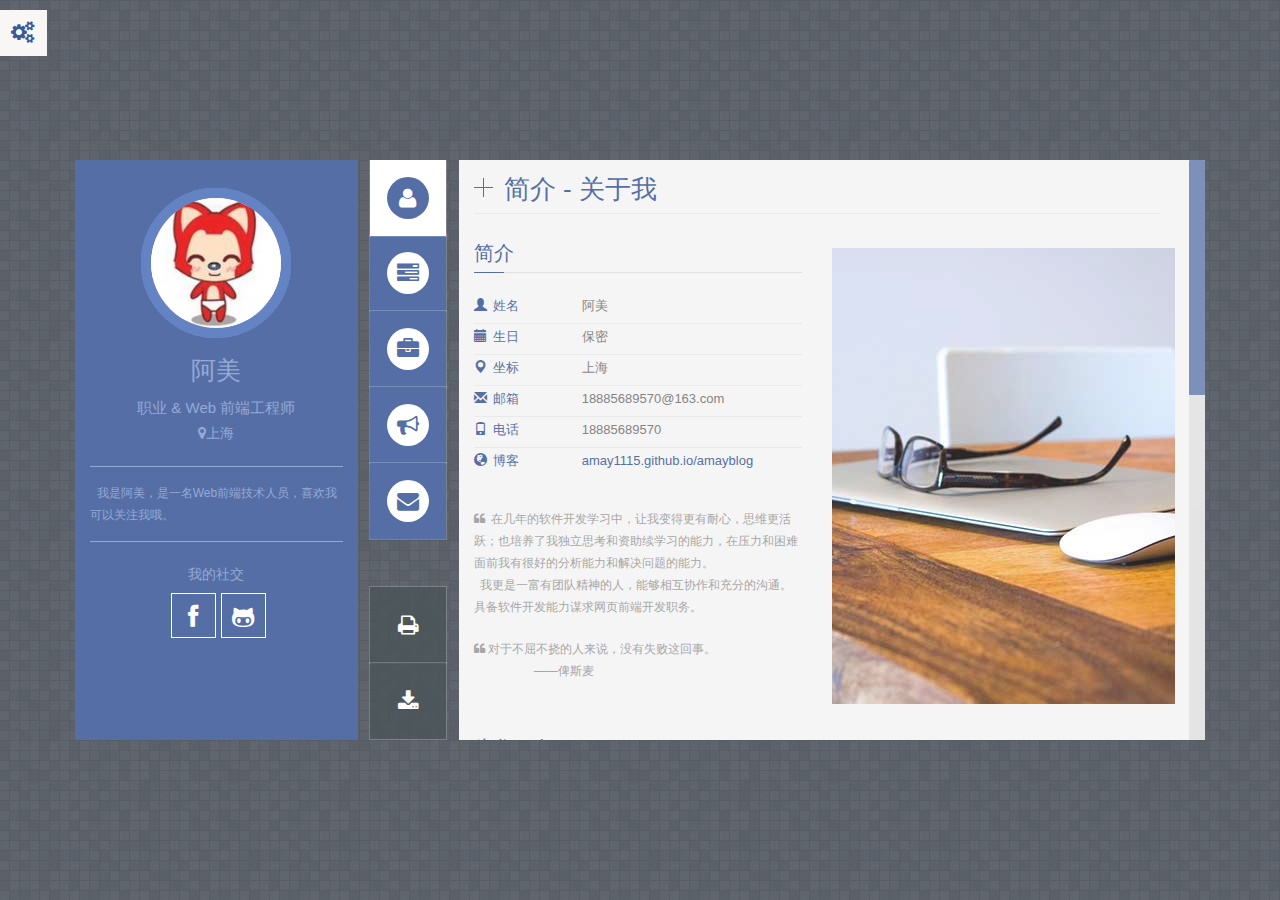
==== commit e290763d: "mm" ====
--- a/page-builder-2.html
+++ b/page-builder-2.html
@@ -240,7 +240,7 @@
                             <li>
                                 <i class="glyphicon glyphicon-calendar"></i>
                                 <label>生日</label>
-                                <span class="value">11.15</span>
+                                <span class="value">保密</span>
                                 <div class="clear"></div>
                             </li>
 
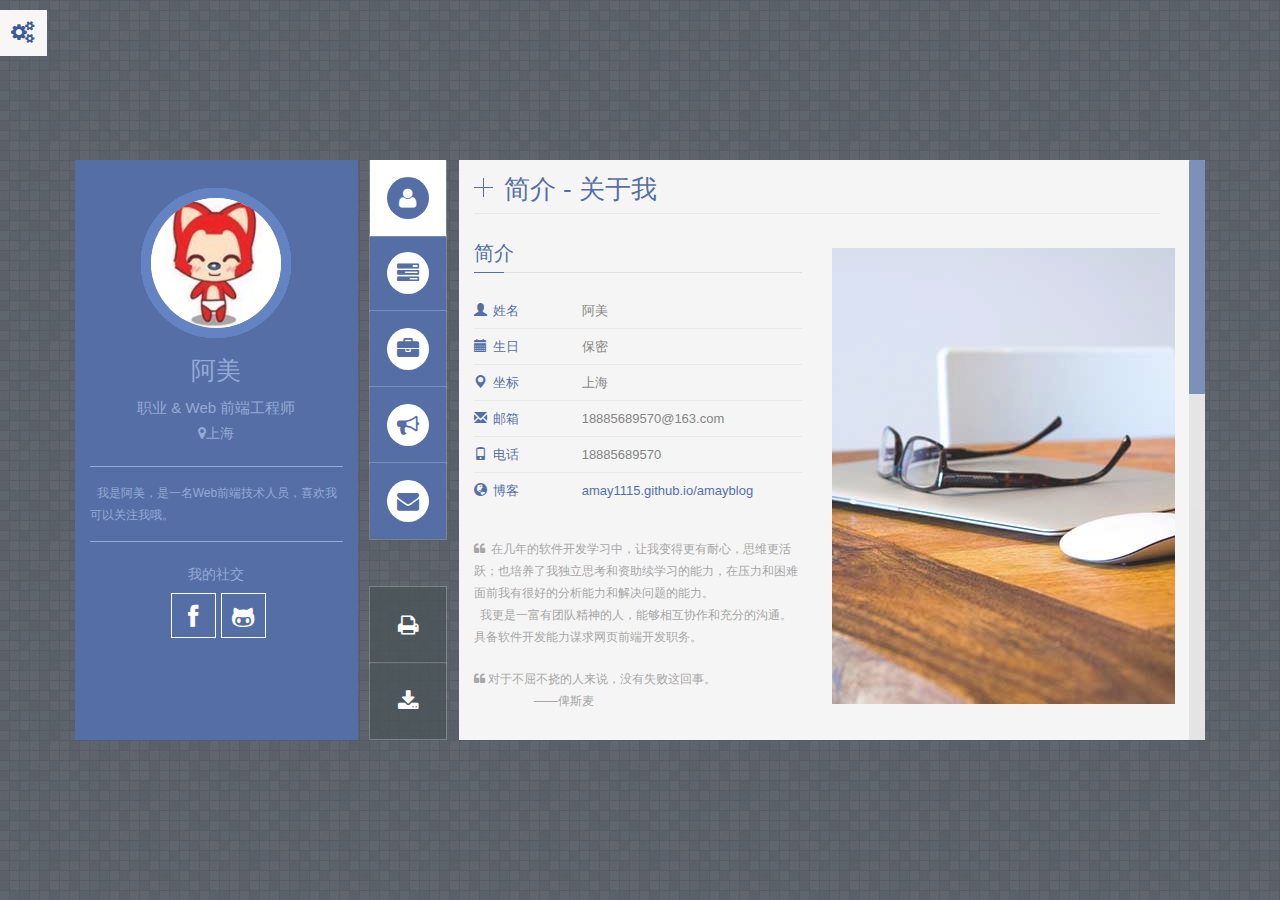
==== commit 1ec8a8b6: "mm" ====
--- a/page-builder-2.html
+++ b/page-builder-2.html
@@ -2018,10 +2018,5 @@
             }
 
         </script>
-
-
-        <!--[if lt IE 9]>
-            <script src="http://html5shiv.googlecode.com/svn/trunk/html5.js"></script>
-        <![endif]-->
     </body>
 </html>
--- a/css/main.css
+++ b/css/main.css
@@ -61,7 +61,8 @@
 .resp-tab-content-active{display: block;}
 h2.resp-accordion:first-child{border-top: 1px solid rgba(255, 255, 255, 0.1) !important;}
 /*Here your can change the breakpoint to set the accordion, when screen resolution changed*/
-@media only screen and (max-width: 800px){ul.resp-tabs-list{display: none;} h2.resp-accordion{display: block;} .resp-vtabs .resp-tab-content{border: 1px solid #C1C1C1; padding: 15px;} .resp-vtabs .resp-tabs-container{border: none; float: none; width: 100%; min-height: initial; clear: none;} .resp-accordion-closed{display: none !important;} .resp-vtabs .resp-tab-content:last-child{border-bottom: 1px solid #c1c1c1 !important;} .scrollbar{height: 100% !important; overflow-y: hidden !important;} .contact-form .main-heading{margin-top: 45px;} .tiltle_contacts{margin-bottom: 0 !important;} .wrapper{position: relative !important; margin: 15px auto !important;} .flexy_content{clear: both;} .resp-vtabs .resp-tabs-container{margin-left: 0 !important;} ul.about li span.value{margin-right: 30px;} .tite-list-resp{position: relative; top: -3px; left: 10px;} .widget-profil #profile_desc{border-top: 0 !important; border-bottom: 0 !important;}}
+@media only screen and (max-width: 800px){ul.resp-tabs-list{display: none;} h2.resp-accordion{display: block;} .resp-vtabs .resp-tab-content{border: 1px solid #C1C1C1; padding: 15px;} .resp-vtabs .resp-tabs-container{border: none; float: none; width: 100%; min-height: initial; clear: none;} .resp-accordion-closed{display: none !important;} .resp-vtabs .resp-tab-content:last-child{border-bottom: 1px solid #c1c1c1 !important;} .scrollbar{height: 100% !important; overflow-y: hidden !important;} .contact-form .main-heading{margin-top: 45px;} .tiltle_contacts{margin-bottom: 0 !important;} .wrapper{position: relative !important; margin: 15px auto !important;} .flexy_content{clear: both;} .resp-vtabs .resp-tabs-container{margin-left: 0 !important;} 
+ul.about li span.value{margin-right: 30px;} .tite-list-resp{position: relative; top: -3px; left: 10px;} .widget-profil #profile_desc{border-top: 0 !important; border-bottom: 0 !important;}}
 .tite-list{padding-left: 5px !important; font-size: 13px; position: relative; top: -6px; display:none;}
 .icon-list{font-size: 40px !important; left: 15px !important; text-align: center !important; position: relative; top: 2px;}
 p{font-size: 12px; line-height: 22px; text-align: left; margin: 0; color: #999 !important; font-family: 'Lato', sans-serif;}
@@ -159,7 +160,7 @@
 .bottom-p .panel-group .panel{border-radius:0px;}
 .bottom-p .panel-heading{border-top-right-radius: 0px; border-top-left-radius: 0px;}
 ul.about li span.value{width: 220px; text-align: left; float: right;}
-ul.about li{margin: 0; color: #717171; display: block; font-size: 13px; border-bottom: 1px solid #e6e6e6;}
+ul.about li{margin:5px 0px; color: #717171; display: block; font-size: 13px; border-bottom: 1px solid #e6e6e6;}
 ul.about li:last-child{border-bottom: none;}
 ul.about{margin-bottom: 30px;}
 #profile .bottom-p{margin-top: 20px;}
